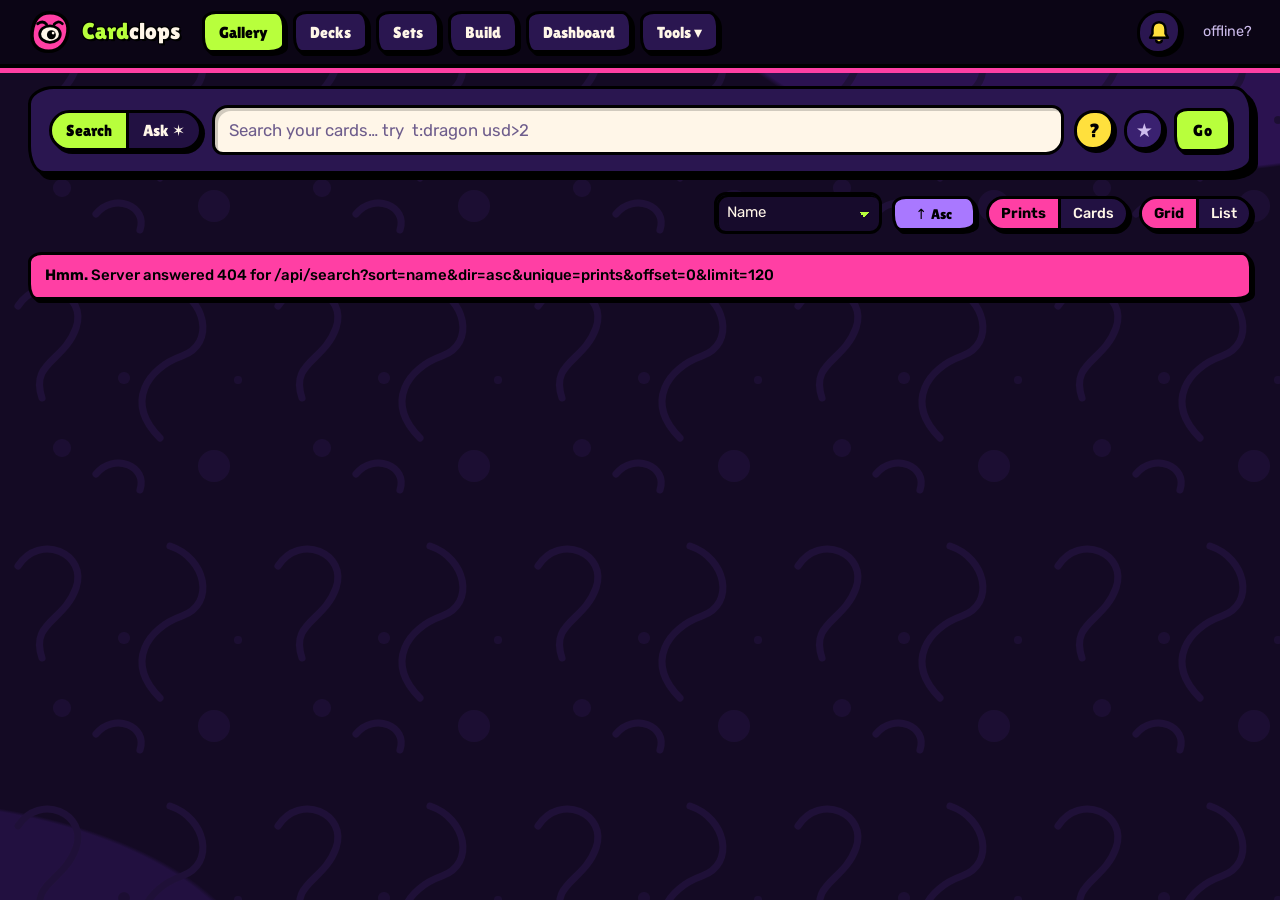
==== static/index.html @ 9d7db1ac "Public edition, step 6: the site runs only its own code - Pyodide is served with the site (scripts/f" ====
<!doctype html>
<html lang="en">
<head>
  <meta charset="utf-8">
  <meta name="viewport" content="width=device-width, initial-scale=1">
  <title>Cardclops</title>
  <meta name="color-scheme" content="dark">
  <meta name="theme-color" content="#140a24">
  <link rel="icon" href="data:image/svg+xml,%3Csvg xmlns='http://www.w3.org/2000/svg' viewBox='0 0 64 64'%3E%3Cpath d='M32 4C50 4 60 16 58 32S46 60 30 60 4 50 6 32 16 4 32 4Z' fill='%23ff3fa4' stroke='%23000' stroke-width='5'/%3E%3Cellipse cx='32' cy='32' rx='14' ry='12' fill='%23fff6e8' stroke='%23000' stroke-width='4'/%3E%3Ccircle cx='34' cy='33' r='6' fill='%23000'/%3E%3C/svg%3E">
  <link rel="stylesheet" href="fonts/fonts.css">
  <link rel="stylesheet" href="styles.css">
  <script>
    // Settings → Appearance before the first paint (js/settings.js keeps it up to date afterwards).
    try {
      var s = JSON.parse(localStorage.getItem('gallery.settings') || '{}'), root = document.documentElement;
      var theme = s.theme === 'auto' ? (matchMedia('(prefers-color-scheme: light)').matches ? 'light' : 'dark') : (s.theme || 'neon');
      root.dataset.theme = theme;
      if (s.textScale && s.textScale !== 100) root.style.fontSize = s.textScale + '%';
      if (s.motion === 'reduce') root.dataset.motion = 'reduce';
      if (s.foil === false) root.dataset.foil = 'off';
    } catch (e) { /* storage blocked: the default look */ }
  </script>
  <script type="module" src="app.js"></script>
</head>
<body data-tab="gallery">
  <a class="skip" href="#main">Skip to content</a>
  <header class="topbar">
    <a class="logo" href="#/gallery" aria-label="Cardclops home">
      <svg class="logo-mark" viewBox="0 0 64 64" aria-hidden="true">
        <path d="M32 4C50 4 60 16 58 32S46 60 30 60 4 50 6 32 16 4 32 4Z" fill="var(--pink)" stroke="#000" stroke-width="5"/>
        <path d="M14 20c6-4 10-3 13 1M50 20c-5-4-9-3-12 1" fill="none" stroke="#000" stroke-width="4" stroke-linecap="round"/>
        <ellipse cx="32" cy="35" rx="15" ry="12" fill="var(--paper)" stroke="#000" stroke-width="4"/>
        <circle class="pupil" cx="34" cy="36" r="6.5" fill="#000"/>
        <circle cx="36.5" cy="33.5" r="2" fill="var(--paper)"/>
      </svg>
      <span class="logo-text"><span class="l2"><span class="l2-card">Card</span>clops</span></span>
    </a>
    <nav class="tabs" aria-label="Views">
      <a href="#/gallery" data-tab="gallery">Gallery</a>
      <a href="#/decks" data-tab="decks">Decks</a>
      <a href="#/sets" data-tab="sets">Sets</a>
      <a href="#/build" data-tab="build">Build</a>
      <a href="#/dashboard" data-tab="dashboard">Dashboard</a>
      <div class="tools-menu">
        <button type="button" class="tools-btn" id="toolsBtn" aria-haspopup="true" aria-expanded="false" aria-controls="toolsList">Tools <span aria-hidden="true">▾</span></button>
        <div class="tools-list" id="toolsList" hidden>
          <a href="#/radar" data-tab="radar"><b>Reprint radar</b><span>Your cards in upcoming sets</span></a>
          <a href="#/deck" data-tab="deck"><b>Deck check</b><span>Paste a list, see what you own</span></a>
          <a href="#/extras" data-tab="extras"><b>Extras</b><span>Trade binder of spare copies</span></a>
          <a href="#/alerts" data-tab="alerts"><b>Price alerts</b><span>Alerts, watchlist and targets</span></a>
          <a href="#/binders" data-tab="binders"><b>Binders</b><span>Binders, boxes and lists your cards live in</span></a>
          <a href="#/rules" data-tab="rules"><b>Rules</b><span>The Comprehensive Rules, searchable</span></a>
          <hr class="tools-sep">
          <button type="button" id="toolAdd"><b>Add cards by hand</b><span>Record cards that aren’t in your export</span></button>
          <button type="button" id="toolUpdate"><b>Update my collection</b><span>Import a fresh CSV export</span></button>
          <button type="button" id="toolRefresh"><b>Refresh card data now</b><span>Download today’s cards and prices</span></button>
          <hr class="tools-sep">
          <a href="#/settings" data-tab="settings"><b>Settings</b><span>Theme, text size and data</span></a>
          <button type="button" id="toolQuit" hidden><b>Quit Cardclops</b><span>Stop the app on this device</span></button>
        </div>
      </div>
    </nav>
    <a class="bell" id="alertBell" href="#/alerts" aria-label="Price alerts" title="Price alerts">
      <svg viewBox="0 0 32 32" aria-hidden="true"><path d="M16 4c-5 0-8 4-8 9v5l-3 5h22l-3-5v-5c0-5-3-9-8-9Z" fill="var(--yellow)" stroke="#000" stroke-width="3" stroke-linejoin="round"/><path d="M12.5 25.5a3.5 3.5 0 0 0 7 0" fill="var(--yellow)" stroke="#000" stroke-width="3"/></svg>
      <span class="bell-count" hidden>0</span>
    </a>
    <div class="header-stats" id="headerStats" aria-live="polite"></div>
  </header>

  <div class="job-banner" id="jobBanner" role="status" aria-live="polite" hidden></div>
  <main id="main">
    <section id="view-gallery" class="view" aria-label="Gallery">
      <div id="searchbar" class="panel searchbar"></div>
      <div id="answerStrip" class="panel answer" hidden></div>
      <div id="toolbar" class="toolbar"></div>
      <div id="results" class="results"></div>
    </section>
    <section id="view-decks" class="view" aria-label="Decks" hidden></section>
    <section id="view-sets" class="view" aria-label="Sets" hidden></section>
    <section id="view-build" class="view" aria-label="What can I build?" hidden></section>
    <section id="view-dashboard" class="view" aria-label="Dashboard" hidden></section>
    <section id="view-radar" class="view" aria-label="Reprint radar" hidden></section>
    <section id="view-alerts" class="view" aria-label="Price alerts" hidden></section>
    <section id="view-deck" class="view" aria-label="Deck check" hidden></section>
    <section id="view-extras" class="view" aria-label="Extras" hidden></section>
    <section id="view-settings" class="view" aria-label="Settings" hidden></section>
    <section id="view-binders" class="view" aria-label="Binders" hidden></section>
    <section id="view-rules" class="view" aria-label="Rules" hidden></section>
  </main>

  <div id="modal" class="modal" hidden></div>
  <div id="toast" class="toast" role="status" aria-live="polite"></div>
  <noscript><p class="noscript">This gallery needs JavaScript.</p></noscript>
</body>
</html>
---- static/fonts/fonts.css ----
/* Lilita One and Rubik, from Google Fonts, served with the app (no requests to Google).
   Both are under the SIL Open Font License 1.1 (OFL-Rubik.txt, OFL-LilitaOne.txt). Latin and Latin Extended only. */

/* Lilita One 400 normal, latin-ext */
@font-face {
  font-family: 'Lilita One';
  font-style: normal;
  font-weight: 400;
  font-display: swap;
  src: url(LilitaOne-normal-latin-ext.woff2) format('woff2');
  unicode-range: U+0100-02BA, U+02BD-02C5, U+02C7-02CC, U+02CE-02D7, U+02DD-02FF, U+0304, U+0308, U+0329, U+1D00-1DBF, U+1E00-1E9F, U+1EF2-1EFF, U+2020, U+20A0-20AB, U+20AD-20C0, U+2113, U+2C60-2C7F, U+A720-A7FF;
}

/* Lilita One 400 normal, latin */
@font-face {
  font-family: 'Lilita One';
  font-style: normal;
  font-weight: 400;
  font-display: swap;
  src: url(LilitaOne-normal-latin.woff2) format('woff2');
  unicode-range: U+0000-00FF, U+0131, U+0152-0153, U+02BB-02BC, U+02C6, U+02DA, U+02DC, U+0304, U+0308, U+0329, U+2000-206F, U+20AC, U+2122, U+2191, U+2193, U+2212, U+2215, U+FEFF, U+FFFD;
}

/* Rubik 400 italic, latin-ext */
@font-face {
  font-family: 'Rubik';
  font-style: italic;
  font-weight: 400;
  font-display: swap;
  src: url(Rubik-italic-latin-ext.woff2) format('woff2');
  unicode-range: U+0100-02BA, U+02BD-02C5, U+02C7-02CC, U+02CE-02D7, U+02DD-02FF, U+0304, U+0308, U+0329, U+1D00-1DBF, U+1E00-1E9F, U+1EF2-1EFF, U+2020, U+20A0-20AB, U+20AD-20C0, U+2113, U+2C60-2C7F, U+A720-A7FF;
}

/* Rubik 400 italic, latin */
@font-face {
  font-family: 'Rubik';
  font-style: italic;
  font-weight: 400;
  font-display: swap;
  src: url(Rubik-italic-latin.woff2) format('woff2');
  unicode-range: U+0000-00FF, U+0131, U+0152-0153, U+02BB-02BC, U+02C6, U+02DA, U+02DC, U+0304, U+0308, U+0329, U+2000-206F, U+20AC, U+2122, U+2191, U+2193, U+2212, U+2215, U+FEFF, U+FFFD;
}

/* Rubik 400 normal, latin-ext */
@font-face {
  font-family: 'Rubik';
  font-style: normal;
  font-weight: 400;
  font-display: swap;
  src: url(Rubik-normal-latin-ext.woff2) format('woff2');
  unicode-range: U+0100-02BA, U+02BD-02C5, U+02C7-02CC, U+02CE-02D7, U+02DD-02FF, U+0304, U+0308, U+0329, U+1D00-1DBF, U+1E00-1E9F, U+1EF2-1EFF, U+2020, U+20A0-20AB, U+20AD-20C0, U+2113, U+2C60-2C7F, U+A720-A7FF;
}

/* Rubik 400 normal, latin */
@font-face {
  font-family: 'Rubik';
  font-style: normal;
  font-weight: 400;
  font-display: swap;
  src: url(Rubik-normal-latin.woff2) format('woff2');
  unicode-range: U+0000-00FF, U+0131, U+0152-0153, U+02BB-02BC, U+02C6, U+02DA, U+02DC, U+0304, U+0308, U+0329, U+2000-206F, U+20AC, U+2122, U+2191, U+2193, U+2212, U+2215, U+FEFF, U+FFFD;
}

/* Rubik 500 normal, latin-ext */
@font-face {
  font-family: 'Rubik';
  font-style: normal;
  font-weight: 500;
  font-display: swap;
  src: url(Rubik-normal-latin-ext.woff2) format('woff2');
  unicode-range: U+0100-02BA, U+02BD-02C5, U+02C7-02CC, U+02CE-02D7, U+02DD-02FF, U+0304, U+0308, U+0329, U+1D00-1DBF, U+1E00-1E9F, U+1EF2-1EFF, U+2020, U+20A0-20AB, U+20AD-20C0, U+2113, U+2C60-2C7F, U+A720-A7FF;
}

/* Rubik 500 normal, latin */
@font-face {
  font-family: 'Rubik';
  font-style: normal;
  font-weight: 500;
  font-display: swap;
  src: url(Rubik-normal-latin.woff2) format('woff2');
  unicode-range: U+0000-00FF, U+0131, U+0152-0153, U+02BB-02BC, U+02C6, U+02DA, U+02DC, U+0304, U+0308, U+0329, U+2000-206F, U+20AC, U+2122, U+2191, U+2193, U+2212, U+2215, U+FEFF, U+FFFD;
}

/* Rubik 700 normal, latin-ext */
@font-face {
  font-family: 'Rubik';
  font-style: normal;
  font-weight: 700;
  font-display: swap;
  src: url(Rubik-normal-latin-ext.woff2) format('woff2');
  unicode-range: U+0100-02BA, U+02BD-02C5, U+02C7-02CC, U+02CE-02D7, U+02DD-02FF, U+0304, U+0308, U+0329, U+1D00-1DBF, U+1E00-1E9F, U+1EF2-1EFF, U+2020, U+20A0-20AB, U+20AD-20C0, U+2113, U+2C60-2C7F, U+A720-A7FF;
}

/* Rubik 700 normal, latin */
@font-face {
  font-family: 'Rubik';
  font-style: normal;
  font-weight: 700;
  font-display: swap;
  src: url(Rubik-normal-latin.woff2) format('woff2');
  unicode-range: U+0000-00FF, U+0131, U+0152-0153, U+02BB-02BC, U+02C6, U+02DA, U+02DC, U+0304, U+0308, U+0329, U+2000-206F, U+20AC, U+2122, U+2191, U+2193, U+2212, U+2215, U+FEFF, U+FFFD;
}

/* Rubik 800 normal, latin-ext */
@font-face {
  font-family: 'Rubik';
  font-style: normal;
  font-weight: 800;
  font-display: swap;
  src: url(Rubik-normal-latin-ext.woff2) format('woff2');
  unicode-range: U+0100-02BA, U+02BD-02C5, U+02C7-02CC, U+02CE-02D7, U+02DD-02FF, U+0304, U+0308, U+0329, U+1D00-1DBF, U+1E00-1E9F, U+1EF2-1EFF, U+2020, U+20A0-20AB, U+20AD-20C0, U+2113, U+2C60-2C7F, U+A720-A7FF;
}

/* Rubik 800 normal, latin */
@font-face {
  font-family: 'Rubik';
  font-style: normal;
  font-weight: 800;
  font-display: swap;
  src: url(Rubik-normal-latin.woff2) format('woff2');
  unicode-range: U+0000-00FF, U+0131, U+0152-0153, U+02BB-02BC, U+02C6, U+02DA, U+02DC, U+0304, U+0308, U+0329, U+2000-206F, U+20AC, U+2122, U+2191, U+2193, U+2212, U+2215, U+FEFF, U+FFFD;
}
---- static/styles.css ----
/* Cardclops — flat neon, heavy ink. Inspired by Ultros: saturated psychedelic color,
   thick black outlines, hard offset shadows, bulbous shapes on deep violet. */

:root {
  /* ground */
  --bg: #140a24;
  --bg-deep: #0b0515;
  --bg-blob: #1d0f35;
  --panel: #2a1650;
  --panel-2: #221142;
  --panel-3: #3a2170;
  --well: #170b2c;
  --ink: #000;
  --cream: #fff6e8;
  --text: #fff6e8;
  --muted: #cdbcec;
  --faint: #8f7cb6;
  --paper: #fff6e8;             /* light fills with dark ink on them, in every theme */
  --paper-ink: #1a0d2e;
  --cream: var(--paper);

  /* tints and grounds */
  --pink-text: #ff7cc0;         /* pink as text on panels */
  --pink-soft: #ff9ed0;
  --flat: #4a3a6a;
  --tile-uncommon: #2a2360;
  --tile-rare: #3a2458;
  --tile-mythic: #45204f;
  --zebra: #26134a;
  --grid: #2d1a4f;
  --grid-2: #3d2766;
  --drop: #1e1040;
  --hatch: #120a1f;
  --tint-pink: #45153a;
  --tint-magenta: #4a1d45;
  --tint-green: #1f3d12;
  --legend-miss: #544a66;
  --glow-a: #2b1250;
  --glow-b: #221040;
  --bg-art: url("data:image/svg+xml,%3Csvg xmlns='http://www.w3.org/2000/svg' width='260' height='260' viewBox='0 0 260 260'%3E%3Cg fill='none' stroke='%231f1038' stroke-width='7' stroke-linecap='round'%3E%3Cpath d='M18 46c22-34 70-12 58 22s-46 34-34 70'/%3E%3Cpath d='M170 26c36 12 46 58 12 70s-58 46-22 82'/%3E%3Cpath d='M96 214c18-22 52-8 44 16'/%3E%3C/g%3E%3Cg fill='%231c0e33'%3E%3Ccircle cx='214' cy='206' r='16'/%3E%3Ccircle cx='62' cy='188' r='9'/%3E%3Ccircle cx='124' cy='118' r='6'/%3E%3Ccircle cx='238' cy='120' r='4'/%3E%3C/g%3E%3C/svg%3E");

  /* neon */
  --pink: #ff3fa4;
  --lime: #b8ff3c;
  --cyan: #2ee6ff;
  --violet: #a978ff;
  --orange: #ff8c2a;
  --yellow: #ffe03d;
  --mint: #4dffc3;
  --peach: #ffae8a;

  --up: var(--lime);
  --down: var(--pink);

  /* mana (neon equivalents) */
  --mana-W: #fff1a6;
  --mana-U: #45cfff;
  --mana-B: #b98cff;
  --mana-R: #ff6a3d;
  --mana-G: #7dff54;
  --mana-C: #cfc4de;
  --mana-M: #ffc42e;
  --mana-N: #d9cfe8;

  /* rarity */
  --r-common: #e9e1f7;
  --r-uncommon: #8ee8ff;
  --r-rare: #ffd43b;
  --r-mythic: #ff7d1f;
  --r-special: #ff6fd6;

  /* ink */
  --line: 3px solid var(--ink);
  --line-thick: 4px solid var(--ink);
  --shadow: 6px 6px 0 var(--ink);
  --shadow-sm: 3px 3px 0 var(--ink);
  --blob: 26px 18px 28px 16px / 18px 26px 16px 28px;
  --blob-sm: 14px 10px 16px 9px / 10px 15px 9px 16px;
  --pill: 999px;

  --font-display: 'Lilita One', 'Arial Rounded MT Bold', 'Trebuchet MS', system-ui, sans-serif;
  --font-body: 'Rubik', 'Segoe UI', system-ui, -apple-system, sans-serif;
  --gutter: clamp(12px, 3vw, 28px);
}

/* ---- themes (Settings → Appearance; neon above is the default) ----
   Dark: the same heavy ink on charcoal, with softer accents.
   Light: warm paper. Accents are deeper here because they are both fills behind black text and
   text on white panels; each keeps at least 3:1 against white and 4.5:1 against black. */
:root[data-theme="dark"] {
  --bg: #131317; --bg-deep: #0b0b0e; --bg-blob: #1a1a20;
  --panel: #23232b; --panel-2: #1c1c23; --panel-3: #30303b; --well: #16161b;
  --text: #ececf1; --muted: #b3b3c3; --faint: #77778c;
  --pink: #f06aa6; --lime: #b7e06e; --cyan: #72d0e6; --violet: #ab96ec;
  --orange: #f39c5e; --yellow: #f2d567; --mint: #81dcbd; --peach: #f2b596;
  --pink-text: #f58fbf; --pink-soft: #f7a9cc; --flat: #3b3b47;
  --tile-uncommon: #242838; --tile-rare: #2d2831; --tile-mythic: #33262f;
  --zebra: #1f1f26; --grid: #2b2b34; --grid-2: #383844; --drop: #202028; --hatch: #0e0e12;
  --tint-pink: #3b1f2d; --tint-magenta: #3a2137; --tint-green: #202e1b; --legend-miss: #4a4a58;
  --glow-a: #1b1b22; --glow-b: #18181e;
  --bg-art: url("data:image/svg+xml,%3Csvg xmlns='http://www.w3.org/2000/svg' width='260' height='260' viewBox='0 0 260 260'%3E%3Cg fill='none' stroke='%231b1b21' stroke-width='7' stroke-linecap='round'%3E%3Cpath d='M18 46c22-34 70-12 58 22s-46 34-34 70'/%3E%3Cpath d='M170 26c36 12 46 58 12 70s-58 46-22 82'/%3E%3Cpath d='M96 214c18-22 52-8 44 16'/%3E%3C/g%3E%3Cg fill='%2319191f'%3E%3Ccircle cx='214' cy='206' r='16'/%3E%3Ccircle cx='62' cy='188' r='9'/%3E%3Ccircle cx='124' cy='118' r='6'/%3E%3Ccircle cx='238' cy='120' r='4'/%3E%3C/g%3E%3C/svg%3E");
}
:root[data-theme="light"] {
  --bg: #f6f0e4; --bg-deep: #ebe2d1; --bg-blob: #efe5f5;
  --panel: #fffcf6; --panel-2: #f5eff9; --panel-3: #e8dcf4; --well: #fbf7ef;
  --text: #1a0d2e; --muted: #56496e; --faint: #857a9c;
  --pink: #e0237f; --lime: #5b9e00; --cyan: #0a8aab; --violet: #7a4cd9;
  --orange: #d96208; --yellow: #ad7d00; --mint: #0e9a72; --peach: #d9714a;
  --mana-W: #f3e27a; --mana-C: #c9bfd9; --mana-N: #d3c9e3;
  --r-common: #cdc2e2; --r-uncommon: #57c7e8; --r-rare: #e0b21a; --r-mythic: #ef6a0c;
  --pink-text: #c2166d; --pink-soft: #b0135f; --flat: #ddd3ea;
  --tile-uncommon: #eaf1fd; --tile-rare: #f8efdb; --tile-mythic: #fbe6da;
  --zebra: #f5effa; --grid: #e4dbef; --grid-2: #d3c6e6; --drop: #efe6fb; --hatch: #d9cfe6;
  --tint-pink: #fbdaea; --tint-magenta: #f5d7ee; --tint-green: #ddf2c9; --legend-miss: #d0c7de;
  --glow-a: #f0e2f7; --glow-b: #f3e6d8;
  --bg-art: url("data:image/svg+xml,%3Csvg xmlns='http://www.w3.org/2000/svg' width='260' height='260' viewBox='0 0 260 260'%3E%3Cg fill='none' stroke='%23ece2f3' stroke-width='7' stroke-linecap='round'%3E%3Cpath d='M18 46c22-34 70-12 58 22s-46 34-34 70'/%3E%3Cpath d='M170 26c36 12 46 58 12 70s-58 46-22 82'/%3E%3Cpath d='M96 214c18-22 52-8 44 16'/%3E%3C/g%3E%3Cg fill='%23e9dff1'%3E%3Ccircle cx='214' cy='206' r='16'/%3E%3Ccircle cx='62' cy='188' r='9'/%3E%3Ccircle cx='124' cy='118' r='6'/%3E%3Ccircle cx='238' cy='120' r='4'/%3E%3C/g%3E%3C/svg%3E");
}
:root[data-theme="light"] .dh-name h1 { text-shadow: 3px 3px 0 var(--lime); }

/* ---- More themes (Settings → Appearance → More themes) ----
   Lollipop: a candy shop on bubblegum paper (light).
   Astronaut: a spacesuit in deep space.
   Necronomicon: a book bound in something it shouldn't be: bone, blood and a sickly glow. */
:root[data-theme="lollipop"] {
  --bg: #ffd9ec; --bg-deep: #ffc4e0; --bg-blob: #ffe6f2;
  --panel: #fff7fb; --panel-2: #ffeaf4; --panel-3: #ffd3e8; --well: #fffafd;
  --text: #44092f; --muted: #7f3f68; --faint: #b07a9c;
  --pink: #ec1a78; --lime: #459600; --cyan: #0b8fd0; --violet: #a05cec;
  --orange: #f0650c; --yellow: #b98600; --mint: #00a383; --peach: #ec6f58;
  --pink-text: #c4115f; --pink-soft: #a80f52; --flat: #f7cfe2;
  --tile-uncommon: #e6f3ff; --tile-rare: #fff3d6; --tile-mythic: #ffe4d6;
  --zebra: #fff0f7; --grid: #ffd1e6; --grid-2: #f5b6d4; --drop: #ffe1ef; --hatch: #f7c6de;
  --tint-pink: #ffd0e5; --tint-magenta: #f8d2f0; --tint-green: #dcf5c4; --legend-miss: #ecc9da;
  --glow-a: #fff1a8; --glow-b: #c9f3ff;
  --bg-art: url("data:image/svg+xml,%3Csvg xmlns='http://www.w3.org/2000/svg' width='260' height='260' viewBox='0 0 260 260'%3E%3Cg fill='none' stroke='%23ffc8e1' stroke-width='7' stroke-linecap='round'%3E%3Cpath d='M60 60m-26 0a26 26 0 1 0 52 0a18 18 0 1 0 -36 0a10 10 0 1 0 20 0'/%3E%3Cpath d='M190 170m-22 0a22 22 0 1 0 44 0a14 14 0 1 0 -28 0a7 7 0 1 0 14 0'/%3E%3C/g%3E%3Cg stroke='%23ffc0dd' stroke-width='6' stroke-linecap='round'%3E%3Cpath d='M150 40l14 8M40 190l6 14M220 90l-4 14M110 230l14-4'/%3E%3C/g%3E%3C/svg%3E");
  --mana-W: #f3e27a; --mana-C: #d9c4d3; --mana-N: #e2cfdb;
  --r-common: #e2c3d6; --r-uncommon: #57c7e8; --r-rare: #e0b21a; --r-mythic: #ef6a0c;
}
:root[data-theme="astronaut"] {
  --bg: #070b17; --bg-deep: #04060e; --bg-blob: #0c1326;
  --panel: #121b33; --panel-2: #0e1529; --panel-3: #1c2847; --well: #0a1022;
  --text: #eef3ff; --muted: #aab7d6; --faint: #6c7a9e;
  --pink: #ff5f6d; --lime: #6fe28f; --cyan: #4fd3ff; --violet: #9d8cff;
  --orange: #ff6b2c; --yellow: #f4c542; --mint: #5fe6d2; --peach: #ffab8a;
  --pink-text: #ff8a95; --pink-soft: #ffb0b8; --flat: #26325a;
  --tile-uncommon: #132444; --tile-rare: #221f33; --tile-mythic: #2a1a26;
  --zebra: #101830; --grid: #1b2645; --grid-2: #28365e; --drop: #152040; --hatch: #060a15;
  --tint-pink: #3a1622; --tint-magenta: #2c1a3e; --tint-green: #123024; --legend-miss: #39456a;
  --glow-a: #101a38; --glow-b: #140f2e;
  --bg-art: url("data:image/svg+xml,%3Csvg xmlns='http://www.w3.org/2000/svg' width='260' height='260' viewBox='0 0 260 260'%3E%3Cg fill='%2322305a'%3E%3Ccircle cx='20' cy='30' r='1.6'/%3E%3Ccircle cx='70' cy='140' r='1.2'/%3E%3Ccircle cx='130' cy='60' r='2'/%3E%3Ccircle cx='210' cy='20' r='1.3'/%3E%3Ccircle cx='240' cy='150' r='1.8'/%3E%3Ccircle cx='160' cy='230' r='1.4'/%3E%3Ccircle cx='40' cy='220' r='2.2'/%3E%3Ccircle cx='100' cy='200' r='1'/%3E%3Ccircle cx='190' cy='110' r='1.1'/%3E%3C/g%3E%3Cg fill='none' stroke='%231a2446' stroke-width='5'%3E%3Ccircle cx='205' cy='205' r='18'/%3E%3Cellipse cx='205' cy='205' rx='34' ry='9'/%3E%3C/g%3E%3C/svg%3E");
}
:root[data-theme="necronomicon"] {
  --bg: #110807; --bg-deep: #0a0404; --bg-blob: #1a0d0b;
  --panel: #23140f; --panel-2: #1c100c; --panel-3: #342019; --well: #140a08;
  --text: #eadcbf; --muted: #b9a582; --faint: #7d6a50;
  --pink: #e0314a; --lime: #9ad14a; --cyan: #56c2a8; --violet: #a274e0;
  --orange: #e58a2c; --yellow: #d8b25c; --mint: #7fcf9e; --peach: #d99a7a;
  --pink-text: #f06a7b; --pink-soft: #f59aa6; --flat: #3d2a22;
  --tile-uncommon: #1e1c1a; --tile-rare: #2a1d12; --tile-mythic: #2e1414;
  --zebra: #1d110d; --grid: #2e1c16; --grid-2: #44291f; --drop: #261611; --hatch: #0a0504;
  --tint-pink: #3d1216; --tint-magenta: #33142a; --tint-green: #1d2a12; --legend-miss: #4a3a30;
  --glow-a: #2a0b0b; --glow-b: #16100a;
  --bg-art: url("data:image/svg+xml,%3Csvg xmlns='http://www.w3.org/2000/svg' width='260' height='260' viewBox='0 0 260 260'%3E%3Cg fill='none' stroke='%23241410' stroke-width='5' stroke-linecap='round'%3E%3Ccircle cx='70' cy='70' r='42'/%3E%3Ccircle cx='70' cy='70' r='32'/%3E%3Cpath d='M70 40L98 86H42Z'/%3E%3Cpath d='M160 190q30-26 60 0q-30 26-60 0Z'/%3E%3Ccircle cx='190' cy='190' r='7'/%3E%3Cpath d='M190 40v36M178 52h24M40 190l18 30M58 190l-18 30'/%3E%3C/g%3E%3C/svg%3E");
}
:root[data-theme="lollipop"] .dh-name h1 { text-shadow: 3px 3px 0 var(--pink); color: var(--paper); }
:root[data-theme="necronomicon"] .dh-name h1 { text-shadow: 3px 3px 0 #5a0d16; }

/* Stovepipe: a cast-iron wood stove and its pipe. Gamma: gamma radiation, lab-accident style. */
:root[data-theme="stovepipe"] {
  --bg: #12100e; --bg-deep: #0a0908; --bg-blob: #1a1714;
  --panel: #221e1a; --panel-2: #1b1815; --panel-3: #322c26; --well: #15120f;
  --text: #f1e6d2; --muted: #bfae93; --faint: #81735f;
  --pink: #e8523a; --lime: #7cc9a6; --cyan: #7fb3c9; --violet: #b39ad6;
  --orange: #f08a2b; --yellow: #d9aa4a; --mint: #a3c98a; --peach: #e0a07a;
  --pink-text: #f07d68; --pink-soft: #f5a595; --flat: #3a332c;
  --tile-uncommon: #1f2427; --tile-rare: #2a2419; --tile-mythic: #2e1d16;
  --zebra: #1e1a17; --grid: #2e2823; --grid-2: #433a31; --drop: #26211c; --hatch: #0c0a09;
  --tint-pink: #3a1a14; --tint-magenta: #33202a; --tint-green: #1e2a1c; --legend-miss: #4a4238;
  --glow-a: #2a1a0e; --glow-b: #16181b;
  --bg-art: url("data:image/svg+xml,%3Csvg xmlns='http://www.w3.org/2000/svg' width='260' height='260' viewBox='0 0 260 260'%3E%3Cg fill='none' stroke='%23201c18' stroke-width='6' stroke-linejoin='round' stroke-linecap='round'%3E%3Cpath d='M40 250V120q0-24 24-24h60'/%3E%3Cpath d='M58 250V120q0-6 6-6h60'/%3E%3Cpath d='M34 170h30M34 200h30'/%3E%3Ccircle cx='49' cy='150' r='6'/%3E%3Cpath d='M170 90q-16-14 0-28t0-28'/%3E%3Cpath d='M196 110q-14-12 0-24t0-26'/%3E%3Cpath d='M210 230q-12-10 0-20t0-20'/%3E%3C/g%3E%3C/svg%3E");
}
:root[data-theme="gamma"] {
  --bg: #07110b; --bg-deep: #040a06; --bg-blob: #0c1a11;
  --panel: #0f1f15; --panel-2: #0b1810; --panel-3: #18301f; --well: #08140c;
  --text: #e6ffe9; --muted: #a3cdb0; --faint: #5f8a6d;
  --pink: #ff5f7a; --lime: #7dff3a; --cyan: #3fe3ff; --violet: #b077ff;
  --orange: #ffa12e; --yellow: #ffe23d; --mint: #5affb5; --peach: #ffb08a;
  --pink-text: #ff8ea0; --pink-soft: #ffb3c0; --flat: #1f3a28;
  --tile-uncommon: #0e2226; --tile-rare: #1f2412; --tile-mythic: #271820;
  --zebra: #0d1b12; --grid: #173021; --grid-2: #23462f; --drop: #11261a; --hatch: #050c07;
  --tint-pink: #33141d; --tint-magenta: #271733; --tint-green: #123a16; --legend-miss: #2e4a37;
  --glow-a: #0f2e14; --glow-b: #1a1030;
  --bg-art: url("data:image/svg+xml,%3Csvg xmlns='http://www.w3.org/2000/svg' width='260' height='260' viewBox='0 0 260 260'%3E%3Cg fill='%23122a19'%3E%3Cpath d='M75.0%2061.3L87.0%2040.6A34%2034%200%200%201%20104.0%2070.0L80.0%2070.0A10%2010%200%200%200%2075.0%2061.3ZM75.0%2078.7L87.0%2099.4A34%2034%200%200%201%2053.0%2099.4L65.0%2078.7A10%2010%200%200%200%2075.0%2078.7ZM60.0%2070.0L36.0%2070.0A34%2034%200%200%201%2053.0%2040.6L65.0%2061.3A10%2010%200%200%200%2060.0%2070.0Z'/%3E%3Ccircle cx='70' cy='70' r='6'/%3E%3C/g%3E%3Cg fill='none' stroke='%23112619' stroke-width='5'%3E%3Cellipse cx='190' cy='190' rx='38' ry='13'/%3E%3Cellipse cx='190' cy='190' rx='38' ry='13' transform='rotate(60 190 190)'/%3E%3Cellipse cx='190' cy='190' rx='38' ry='13' transform='rotate(120 190 190)'/%3E%3C/g%3E%3Ccircle cx='190' cy='190' r='6' fill='%23122a19'/%3E%3C/svg%3E");
}
:root[data-theme="stovepipe"] .dh-name h1 { text-shadow: 3px 3px 0 #6b2a12; }
:root[data-theme="gamma"] .dh-name h1 { text-shadow: 0 0 12px rgba(125, 255, 58, .55), 3px 3px 0 #000; }

/* Galactus, Unicorn, Lemonhead, Olympic, SPQR, Sasquatch (see js/settings.js for what each is). */
:root[data-theme="galactus"] {
  --bg: #0a0720; --bg-deep: #05040f; --bg-blob: #120d30;
  --panel: #1a1340; --panel-2: #140f33; --panel-3: #2a1f5c; --well: #0f0b27;
  --text: #f3efff; --muted: #b9aee0; --faint: #7466a6;
  --pink: #ff4fb8; --lime: #5ef2c2; --cyan: #4cb8ff; --violet: #a77bff;
  --orange: #ff8f45; --yellow: #ffd23f; --mint: #7ff0e0; --peach: #ffb08f;
  --pink-text: #ff86cc; --pink-soft: #ffb0dd; --flat: #2e2560;
  --tile-uncommon: #16204a; --tile-rare: #2a2040; --tile-mythic: #321a44;
  --zebra: #171138; --grid: #2a2152; --grid-2: #3a2e70; --drop: #1e1648; --hatch: #07051a;
  --tint-pink: #3a1440; --tint-magenta: #301a4a; --tint-green: #12303a; --legend-miss: #3c3464;
  --glow-a: #2a1060; --glow-b: #0c1a44;
  --bg-art: url("data:image/svg+xml,%3Csvg xmlns='http://www.w3.org/2000/svg' width='260' height='260' viewBox='0 0 260 260'%3E%3Cg fill='%232a2058'%3E%3Cpath d='M60 40a34 34 0 1 0 22 60a16 16 0 1 1 8-40a34 34 0 0 0-30-20Z'/%3E%3Ccircle cx='200' cy='60' r='3'/%3E%3Ccircle cx='230' cy='200' r='2'/%3E%3Ccircle cx='140' cy='170' r='2.5'/%3E%3Ccircle cx='30' cy='210' r='2'/%3E%3Ccircle cx='180' cy='120' r='12'/%3E%3C/g%3E%3Cpath d='M200 200l4-12 4 12 12 4-12 4-4 12-4-12-12-4Z' fill='%232e2360'/%3E%3C/svg%3E");
}
:root[data-theme="unicorn"] {
  --bg: #f4ecff; --bg-deep: #ead9ff; --bg-blob: #fbe8f6;
  --panel: #fffcff; --panel-2: #f8f0ff; --panel-3: #ecdcff; --well: #fffaff;
  --text: #2e1446; --muted: #6b4f8c; --faint: #9b86b6;
  --pink: #e2449c; --lime: #469c38; --cyan: #1c8fc4; --violet: #9d62e6;
  --orange: #e5702e; --yellow: #b08400; --mint: #16a086; --peach: #e57a66;
  --pink-text: #c01f78; --pink-soft: #a8186a; --flat: #e6d8f5;
  --tile-uncommon: #e8f2ff; --tile-rare: #fff4dc; --tile-mythic: #ffe6f0;
  --zebra: #faf3ff; --grid: #eadcff; --grid-2: #d8c4f5; --drop: #f1e4ff; --hatch: #e0cff5;
  --tint-pink: #ffd6ec; --tint-magenta: #f1d8fb; --tint-green: #ddf4d6; --legend-miss: #d9cce8;
  --glow-a: #ffe0f2; --glow-b: #d9f3ff;
  --bg-art: url("data:image/svg+xml,%3Csvg xmlns='http://www.w3.org/2000/svg' width='260' height='260' viewBox='0 0 260 260'%3E%3Cg fill='none' stroke-width='6' stroke-linecap='round'%3E%3Cpath d='M30 110a40 40 0 0 1 80 0' stroke='%23f8cfe6'/%3E%3Cpath d='M42 110a28 28 0 0 1 56 0' stroke='%23d9e8ff'/%3E%3Cpath d='M54 110a16 16 0 0 1 32 0' stroke='%23e2f5d6'/%3E%3C/g%3E%3Cg fill='%23ecd6ff'%3E%3Cpath d='M190 40l5-14 5 14 14 5-14 5-5 14-5-14-14-5Z'/%3E%3Cpath d='M150 200l3-9 3 9 9 3-9 3-3 9-3-9-9-3Z'/%3E%3Cpath d='M220 170l2-7 2 7 7 2-7 2-2 7-2-7-7-2Z'/%3E%3C/g%3E%3C/svg%3E");
  --mana-W: #f3e27a; --mana-C: #c9bfd9; --mana-N: #d3c9e3;
  --r-common: #cdc2e2; --r-uncommon: #57c7e8; --r-rare: #e0b21a; --r-mythic: #ef6a0c;
}
:root[data-theme="lemonhead"] {
  --bg: #fff5b3; --bg-deep: #ffe766; --bg-blob: #fffbd6;
  --panel: #fffdeb; --panel-2: #fff8cc; --panel-3: #ffef99; --well: #fffef5;
  --text: #3a2600; --muted: #6e5418; --faint: #a08a4e;
  --pink: #e0312c; --lime: #4f9a00; --cyan: #1780c2; --violet: #8f55dc;
  --orange: #e0650c; --yellow: #a88000; --mint: #0e9a72; --peach: #e0745a;
  --pink-text: #b81e1a; --pink-soft: #a01814; --flat: #f5e6a0;
  --tile-uncommon: #eef6ff; --tile-rare: #fff0c2; --tile-mythic: #ffe2cc;
  --zebra: #fffae0; --grid: #f5e7a6; --grid-2: #e8d47a; --drop: #fff3b8; --hatch: #f0df8f;
  --tint-pink: #ffd9d0; --tint-magenta: #f5dcef; --tint-green: #e2f5c8; --legend-miss: #e6d9a6;
  --glow-a: #fffbe0; --glow-b: #dff5c8;
  --bg-art: url("data:image/svg+xml,%3Csvg xmlns='http://www.w3.org/2000/svg' width='260' height='260' viewBox='0 0 260 260'%3E%3Cg fill='%23fff0a0' stroke='%23f5dc6a' stroke-width='4'%3E%3Cpath d='M30 70q10-26 40-26t40 26q-10 26-40 26t-40-26Z'/%3E%3Cpath d='M150 190q8-20 32-20t32 20q-8 20-32 20t-32-20Z'/%3E%3C/g%3E%3Cg fill='%23fff9d0'%3E%3Ccircle cx='190' cy='60' r='4'/%3E%3Ccircle cx='60' cy='200' r='3'/%3E%3Ccircle cx='120' cy='130' r='3'/%3E%3C/g%3E%3C/svg%3E");
  --mana-W: #f3e27a; --mana-C: #c9bfd9; --mana-N: #d3c9e3;
  --r-common: #cdc2e2; --r-uncommon: #57c7e8; --r-rare: #e0b21a; --r-mythic: #ef6a0c;
}
:root[data-theme="olympic"] {
  --bg: #f2f5fa; --bg-deep: #e1e8f3; --bg-blob: #f8fafd;
  --panel: #ffffff; --panel-2: #f4f7fc; --panel-3: #e3ebf7; --well: #fbfcfe;
  --text: #0b1b33; --muted: #44536e; --faint: #7f8aa0;
  --pink: #e8173a; --lime: #009f3d; --cyan: #0085c7; --violet: #8a62e6;
  --orange: #e0660c; --yellow: #a88400; --mint: #00968a; --peach: #e07a5a;
  --pink-text: #c40e2c; --pink-soft: #a80c26; --flat: #dfe6f2;
  --tile-uncommon: #e8f3fc; --tile-rare: #fdf6dc; --tile-mythic: #fde8e6;
  --zebra: #f6f9fd; --grid: #e2e9f4; --grid-2: #c9d5e8; --drop: #eaf0f9; --hatch: #d6dfed;
  --tint-pink: #fcdde2; --tint-magenta: #ece0f6; --tint-green: #d8f2e0; --legend-miss: #d3dbe8;
  --glow-a: #e8f3fc; --glow-b: #fdf6dc;
  --bg-art: url("data:image/svg+xml,%3Csvg xmlns='http://www.w3.org/2000/svg' width='260' height='260' viewBox='0 0 260 260'%3E%3Cg fill='none' stroke-width='5'%3E%3Ccircle cx='70' cy='90' r='22' stroke='%23dbe9f6'/%3E%3Ccircle cx='120' cy='90' r='22' stroke='%23e2e5ea'/%3E%3Ccircle cx='170' cy='90' r='22' stroke='%23f6dde0'/%3E%3Ccircle cx='95' cy='112' r='22' stroke='%23f6efd6'/%3E%3Ccircle cx='145' cy='112' r='22' stroke='%23d8efe0'/%3E%3C/g%3E%3C/svg%3E");
  --mana-W: #f3e27a; --mana-C: #c9bfd9; --mana-N: #d3c9e3;
  --r-common: #cdc2e2; --r-uncommon: #57c7e8; --r-rare: #e0b21a; --r-mythic: #ef6a0c;
}
:root[data-theme="spqr"] {
  --bg: #f1ebe0; --bg-deep: #e4d9c6; --bg-blob: #f7f2e9;
  --panel: #fcf9f3; --panel-2: #f5efe4; --panel-3: #e9dfcd; --well: #fdfbf7;
  --text: #2a1020; --muted: #5e4652; --faint: #8f7c82;
  --pink: #e03a50; --lime: #5f8f2a; --cyan: #2f86b3; --violet: #a855c0;
  --orange: #d2692e; --yellow: #a88418; --mint: #2f9a7a; --peach: #d98a6a;
  --pink-text: #b41e36; --pink-soft: #9c1a2e; --flat: #e6dccb;
  --tile-uncommon: #e9f1f5; --tile-rare: #f7eed5; --tile-mythic: #f5e2dc;
  --zebra: #f8f3ea; --grid: #e6dccb; --grid-2: #d6c7ad; --drop: #efe6d6; --hatch: #dccfb8;
  --tint-pink: #f6d9dc; --tint-magenta: #eedbf2; --tint-green: #e2edd2; --legend-miss: #dcd1c2;
  --glow-a: #f4e6f2; --glow-b: #f7eed5;
  --bg-art: url("data:image/svg+xml,%3Csvg xmlns='http://www.w3.org/2000/svg' width='260' height='260' viewBox='0 0 260 260'%3E%3Cg fill='none' stroke='%23e2d6c0' stroke-width='5' stroke-linecap='round'%3E%3Cpath d='M40 60h50M44 66h42M48 72v110M58 72v110M68 72v110M78 72v110M44 182h42M40 188h50'/%3E%3Cpath d='M160 210q40-40 70-110'/%3E%3C/g%3E%3Cg fill='%23e2d6c0'%3E%3Cellipse cx='176' cy='184' rx='10' ry='5' transform='rotate(-40 176 184)'/%3E%3Cellipse cx='196' cy='156' rx='10' ry='5' transform='rotate(-50 196 156)'/%3E%3Cellipse cx='212' cy='128' rx='10' ry='5' transform='rotate(-60 212 128)'/%3E%3Cellipse cx='186' cy='200' rx='10' ry='5' transform='rotate(20 186 200)'/%3E%3Cellipse cx='206' cy='172' rx='10' ry='5' transform='rotate(10 206 172)'/%3E%3C/g%3E%3C/svg%3E");
  --mana-W: #f3e27a; --mana-C: #c9bfd9; --mana-N: #d3c9e3;
  --r-common: #cdc2e2; --r-uncommon: #57c7e8; --r-rare: #e0b21a; --r-mythic: #ef6a0c;
}
:root[data-theme="sasquatch"] {
  --bg: #0d130e; --bg-deep: #070b08; --bg-blob: #131b14;
  --panel: #1b241a; --panel-2: #161e15; --panel-3: #283526; --well: #101710;
  --text: #eee6d4; --muted: #b4ab93; --faint: #76705e;
  --pink: #e0533f; --lime: #8cc063; --cyan: #7fb0c4; --violet: #a894d0;
  --orange: #c9793c; --yellow: #e0bd52; --mint: #6fbf8a; --peach: #d9a07a;
  --pink-text: #ec7f6d; --pink-soft: #f2a596; --flat: #2f3a2c;
  --tile-uncommon: #1a2426; --tile-rare: #26261a; --tile-mythic: #2b1f18;
  --zebra: #18201a; --grid: #263222; --grid-2: #374832; --drop: #1f2a1d; --hatch: #080c08;
  --tint-pink: #3a1c16; --tint-magenta: #2e1f2e; --tint-green: #1f3219; --legend-miss: #3e4638;
  --glow-a: #1c2a18; --glow-b: #2a1d12;
  --bg-art: url("data:image/svg+xml,%3Csvg xmlns='http://www.w3.org/2000/svg' width='260' height='260' viewBox='0 0 260 260'%3E%3Cg fill='%23172017'%3E%3Cpath d='M60 20l30 50h-16l24 40h-18l26 44H30l26-44H38l24-40H46Z'/%3E%3Cellipse cx='190' cy='190' rx='16' ry='30'/%3E%3Ccircle cx='176' cy='152' r='6'/%3E%3Ccircle cx='188' cy='148' r='6'/%3E%3Ccircle cx='200' cy='150' r='5'/%3E%3Ccircle cx='209' cy='156' r='4.5'/%3E%3Ccircle cx='215' cy='164' r='4'/%3E%3C/g%3E%3C/svg%3E");
}
:root[data-theme="unicorn"] .dh-name h1 { text-shadow: 3px 3px 0 var(--pink); }
:root[data-theme="lemonhead"] .dh-name h1 { text-shadow: 3px 3px 0 var(--pink); }
:root[data-theme="olympic"] .dh-name h1 { text-shadow: 3px 3px 0 var(--cyan); }
:root[data-theme="spqr"] .dh-name h1 { text-shadow: 3px 3px 0 var(--yellow); }
:root[data-theme="galactus"] .dh-name h1 { text-shadow: 0 0 14px rgba(167, 123, 255, .6), 3px 3px 0 #000; }
:root[data-theme="sasquatch"] .dh-name h1 { text-shadow: 3px 3px 0 #3a2410; }

/* Settings → Appearance: reduce motion (as the system setting does), no foil shimmer. */
:root[data-motion="reduce"] *, :root[data-motion="reduce"] *::before, :root[data-motion="reduce"] *::after {
  animation-duration: .01ms !important; animation-iteration-count: 1 !important; transition-duration: .01ms !important;
}
:root[data-motion="reduce"] .foil-sheen { background-position: 50% 50%; }
:root[data-foil="off"] .foil-sheen { display: none; }

*, *::before, *::after { box-sizing: border-box; }
html { -webkit-text-size-adjust: 100%; }
body {
  margin: 0;
  min-height: 100vh;
  overflow-x: hidden;
  color: var(--text);
  font: 400 .9375rem/1.45 var(--font-body);
  background-color: var(--bg);
  background-image:
    var(--bg-art),
    radial-gradient(ellipse 60% 40% at 90% -5%, var(--glow-a) 0 60%, transparent 61%),
    radial-gradient(ellipse 50% 35% at -10% 110%, var(--glow-b) 0 60%, transparent 61%);
  background-attachment: fixed;
}
body.modal-open { overflow: hidden; }
img { max-width: 100%; }
button, input, select, textarea { font: inherit; color: inherit; }
a { color: var(--cyan); }
a:hover { color: var(--lime); }
:focus-visible { outline: 3px solid var(--yellow); outline-offset: 2px; }
h1, h2, h3, h4 { font-family: var(--font-display); font-weight: 400; letter-spacing: .01em; margin: 0; line-height: 1.1; }
h2 { font-size: 1.45rem; }
h3 { font-size: 1.15rem; }
h4 { font-size: 1rem; margin-bottom: 8px; }
code { font-family: ui-monospace, 'Cascadia Mono', Consolas, monospace; font-size: .92em; }
.muted { color: var(--muted); }
.small { font-size: .85rem; }
.sr-only { position: absolute; width: 1px; height: 1px; overflow: hidden; clip: rect(0 0 0 0); white-space: nowrap; }
[hidden] { display: none !important; }
.skip { position: absolute; left: -999px; top: 8px; z-index: 100; background: var(--yellow); color: #000; padding: 8px 12px; border: var(--line); border-radius: 12px; }
.skip:focus { left: 8px; }
.noscript { padding: 2rem; }

/* ---------- header ---------- */
.topbar {
  position: sticky; top: 0; z-index: 30;
  display: flex; align-items: center; gap: 14px 22px; flex-wrap: wrap;
  padding: 10px var(--gutter);
  background: var(--bg-deep);
  border-bottom: var(--line-thick);
  box-shadow: 0 5px 0 var(--pink);
}
.logo { display: flex; align-items: center; gap: 10px; text-decoration: none; color: var(--text); }
.logo:hover { color: var(--text); }
.logo-mark { width: 44px; height: 44px; flex: none; transition: transform .25s; }
.logo:hover .logo-mark { transform: rotate(-12deg) scale(1.06); }
.logo:hover .pupil { transform: translateX(-3px); }
.pupil { transition: transform .2s; }
.logo-text { display: flex; flex-direction: column; font-family: var(--font-display); line-height: .92; }
.logo-text .l1 { font-size: 1.05rem; color: var(--lime); -webkit-text-stroke: 0; text-shadow: 2px 2px 0 #000; }
.logo-text .l2-card { color: var(--lime); }
.logo-text .l2 { font-size: 1.45rem; color: var(--paper); text-shadow: 2px 2px 0 #000, -1px -1px 0 #000, 1px -1px 0 #000, -1px 1px 0 #000; }
.tabs { display: flex; gap: 8px; flex-wrap: wrap; }
.tabs > a {
  font-family: var(--font-display); font-size: 1.02rem; text-decoration: none;
  color: var(--text); background: var(--panel);
  padding: 7px 14px 6px; border: var(--line); border-radius: var(--blob-sm);
  box-shadow: var(--shadow-sm); transition: transform .08s, box-shadow .08s, background .15s;
}
.tabs > a:hover { background: var(--panel-3); transform: translate(-1px, -1px); box-shadow: 4px 4px 0 #000; color: var(--text); }
.tabs > a:active { transform: translate(2px, 2px); box-shadow: 1px 1px 0 #000; }
.tabs > a[aria-current="page"] { background: var(--lime); color: #000; }
.tabs > a[data-tab="dashboard"][aria-current="page"] { background: var(--cyan); }
.tabs > a[data-tab="deck"][aria-current="page"] { background: var(--orange); }
.tabs > a[data-tab="extras"][aria-current="page"] { background: var(--yellow); }
.header-stats { margin-left: auto; display: flex; gap: 14px; font-size: .9rem; color: var(--muted); flex-wrap: wrap; }
.header-stats b { color: var(--yellow); font-weight: 700; }

main { padding: 18px var(--gutter) 60px; max-width: 1700px; margin: 0 auto; }
.view { display: flex; flex-direction: column; gap: 18px; }

/* ---------- common chrome ---------- */
.panel {
  background: var(--panel);
  border: var(--line);
  border-radius: var(--blob);
  box-shadow: var(--shadow);
  padding: 16px 18px;
  min-width: 0;
}
.panel-head { display: flex; align-items: center; justify-content: space-between; gap: 10px 14px; flex-wrap: wrap; margin-bottom: 12px; }
.panel-tools { display: flex; gap: 8px; align-items: center; flex-wrap: wrap; }
.panel-sub { margin: 0 0 10px; color: var(--muted); font-size: .9rem; }

.btn {
  display: inline-flex; align-items: center; justify-content: center; gap: 6px;
  font-family: var(--font-display); font-size: 1rem; letter-spacing: .02em; text-decoration: none;
  color: #000; background: var(--cyan);
  padding: 8px 16px 7px; border: var(--line); border-radius: var(--blob-sm);
  box-shadow: var(--shadow-sm); cursor: pointer; white-space: nowrap;
  transition: transform .08s, box-shadow .08s, filter .15s;
}
.btn:hover { transform: translate(-1px, -1px); box-shadow: 4px 4px 0 #000; color: #000; filter: brightness(1.08); }
.btn:active { transform: translate(2px, 2px); box-shadow: 1px 1px 0 #000; }
.btn:disabled { opacity: .5; cursor: not-allowed; transform: none; }
.btn.go { background: var(--lime); }
.btn.small { font-size: .88rem; padding: 5px 11px 4px; }
.btn.ghost { background: var(--panel-3); color: var(--text); }
.btn.ghost:hover { color: var(--text); }
.btn.dir { background: var(--violet); min-width: 84px; }
.icon-btn {
  width: 40px; height: 40px; flex: none; display: inline-grid; place-items: center;
  font: 400 1.2rem var(--font-display); color: #000; background: var(--yellow);
  border: var(--line); border-radius: 50% 44% 52% 46%; box-shadow: var(--shadow-sm); cursor: pointer;
  transition: transform .08s, box-shadow .08s;
}
.icon-btn:hover { transform: translate(-1px, -1px) rotate(-4deg); box-shadow: 4px 4px 0 #000; }
.icon-btn:active { transform: translate(2px, 2px); box-shadow: 1px 1px 0 #000; }
.icon-btn:disabled { opacity: .4; cursor: default; transform: none; }
.icon-btn.star { background: var(--panel-3); color: var(--muted); }
.icon-btn.star.on { background: var(--yellow); color: #000; }
.icon-btn.close { background: var(--pink); font-size: 1.6rem; }
.link-btn { background: none; border: 0; padding: 0; color: var(--cyan); text-decoration: underline; cursor: pointer; font: inherit; }
.link-btn:hover { color: var(--lime); }

.seg { display: inline-flex; border: var(--line); border-radius: var(--pill); overflow: hidden; box-shadow: var(--shadow-sm); background: var(--panel-2); flex: none; }
.seg-btn {
  border: 0; background: transparent; color: var(--text); cursor: pointer;
  font: 500 .9rem var(--font-body); padding: 6px 12px; white-space: nowrap;
}
.seg-btn + .seg-btn { border-left: 3px solid #000; }
.seg-btn:hover { background: var(--panel-3); }
.seg-btn.on { background: var(--pink); color: #000; font-weight: 700; }
.select, .text-input, .num-input {
  background: var(--well); color: var(--text); border: var(--line); border-radius: 12px;
  padding: 7px 10px; box-shadow: inset 2px 2px 0 #000; min-width: 0;
}
.select { padding-right: 28px; appearance: none; cursor: pointer;
  background-image: linear-gradient(45deg, transparent 50%, var(--lime) 50%), linear-gradient(135deg, var(--lime) 50%, transparent 50%);
  background-position: calc(100% - 15px) 55%, calc(100% - 10px) 55%; background-size: 5px 5px; background-repeat: no-repeat; }
.select option { background: var(--panel); color: var(--text); }
.num-input { width: 78px; }
.inline-label { display: inline-flex; align-items: center; gap: 6px; font-size: .9rem; color: var(--muted); }

.chg {
  display: inline-block; white-space: nowrap; font-weight: 700; font-size: .82rem; line-height: 1;
  padding: 4px 7px 3px; border: 2px solid #000; border-radius: var(--pill);
}
.chg.small { font-size: .74rem; padding: 3px 5px 2px; }
.chg.up { background: var(--up); color: #000; }
.chg.down { background: var(--down); color: #000; }
.chg.flat { background: var(--flat); color: var(--text); }
.gain.up { color: var(--lime); font-weight: 700; }
.gain.down { color: var(--pink-text); font-weight: 700; }
.gain.flat { color: var(--muted); }

.spinner-wrap { display: flex; align-items: center; gap: 10px; color: var(--muted); padding: 6px 0; }
.spinner {
  width: 26px; height: 26px; flex: none; border: 4px solid #000; border-radius: 50%;
  background: conic-gradient(var(--pink) 0 25%, var(--lime) 0 50%, var(--cyan) 0 75%, var(--yellow) 0);
  animation: spin 0.9s linear infinite;
}
@keyframes spin { to { transform: rotate(360deg); } }
.error-box {
  background: var(--pink); color: #000; border: var(--line); border-radius: var(--blob-sm);
  padding: 10px 14px; box-shadow: var(--shadow-sm); font-weight: 500;
}
.error-box .link-btn { color: #000; font-weight: 700; }
.chart-empty {
  border: 3px dashed var(--faint); border-radius: var(--blob-sm); padding: 18px; color: var(--muted); text-align: center;
}

/* ---------- search bar ---------- */
.searchbar { position: relative; background: var(--panel); display: flex; flex-direction: column; gap: 10px; z-index: 5; }
.search-form { display: flex; gap: 10px; align-items: center; flex-wrap: wrap; }
.seg.mode .seg-btn { font-family: var(--font-display); font-weight: 400; font-size: .98rem; padding: 8px 14px; }
.seg.mode .seg-btn.on { background: var(--lime); }
.search-form.asking .seg.mode .seg-btn.on { background: var(--cyan); }
.input-wrap { position: relative; flex: 1 1 320px; min-width: 0; }
.search-input {
  width: 100%; font-size: 1.05rem; padding: 10px 14px;
  background: var(--paper); color: var(--paper-ink); border: var(--line); border-radius: 16px 12px 18px 11px;
  box-shadow: inset 3px 3px 0 rgba(0,0,0,.18);
}
.search-input::placeholder { color: #6e5d8c; }
.search-form.asking .search-input { background: #dffaff; }
.search-input:focus { outline: none; box-shadow: 0 0 0 3px var(--yellow), inset 3px 3px 0 rgba(0,0,0,.18); }
.search-input:disabled { opacity: .7; }
.suggest {
  position: absolute; left: 0; right: 0; top: calc(100% + 6px); z-index: 20; margin: 0; padding: 6px; list-style: none;
  max-height: 320px; overflow-y: auto; background: var(--panel-2); border: var(--line); border-radius: 14px; box-shadow: var(--shadow);
}
.suggest li { display: grid; grid-template-columns: 1fr auto; gap: 2px 10px; padding: 6px 10px; border-radius: 10px; cursor: pointer; }
.suggest li:hover, .suggest li.on { background: var(--panel-3); }
.suggest code { color: var(--lime); font-weight: 700; }
.suggest .count { color: var(--yellow); font-size: .85rem; }
.suggest .desc { grid-column: 1 / -1; color: var(--muted); font-size: .8rem; white-space: nowrap; overflow: hidden; text-overflow: ellipsis; }
.query-info { display: flex; flex-direction: column; gap: 6px; font-size: .92rem; }
.query-info:empty { display: none; }
.query-info .desc { color: var(--text); }
.tag-label {
  display: inline-block; margin-right: 8px; padding: 1px 8px; font: 400 .78rem var(--font-display); letter-spacing: .04em; text-transform: uppercase;
  background: var(--violet); color: #000; border: 2px solid #000; border-radius: var(--pill); vertical-align: 1px;
}
.warn { color: var(--yellow); }
.ask-note { background: var(--well); border: 2px solid #000; border-left: 8px solid var(--cyan); border-radius: 12px; padding: 8px 12px; }
.ask-note .tag-label { background: var(--cyan); }
.ask-note q { font-style: italic; color: var(--cyan); margin-right: 4px; }
.asking-box { display: flex; gap: 14px; align-items: center; flex-wrap: wrap; background: var(--well); border: var(--line); border-radius: 14px; padding: 10px 14px; }
.asking-box .spinner { width: 32px; height: 32px; }
.asking-box > div:not(.spinner-wrap) { flex: 1; min-width: 180px; }
.elapsed { color: var(--yellow); font-weight: 700; }
.chip-row { display: flex; gap: 8px; overflow-x: auto; padding: 2px 4px 6px 2px; scrollbar-width: thin; }
.qchip { display: inline-flex; flex: none; border: 2px solid #000; border-radius: var(--pill); background: var(--panel-2); box-shadow: 2px 2px 0 #000; max-width: 320px; }
.qchip button { border: 0; background: none; cursor: pointer; padding: 4px 10px; font-size: .84rem; color: var(--muted); white-space: nowrap; overflow: hidden; text-overflow: ellipsis; font-family: ui-monospace, Consolas, monospace; }
.qchip button:hover { color: var(--text); }
.qchip.saved { background: var(--yellow); }
.qchip.saved button { color: #000; }
.qchip .x { padding: 4px 9px 4px 2px; font-family: var(--font-body); font-weight: 700; }
.cheat {
  position: absolute; top: 70px; right: 12px; z-index: 25; width: min(640px, calc(100% - 24px));
  max-height: min(70vh, 620px); overflow-y: auto; background: var(--panel-2);
}
.cheat-head { display: flex; justify-content: space-between; align-items: baseline; gap: 10px; flex-wrap: wrap; margin-bottom: 10px; }
.cheat-examples { display: flex; flex-direction: column; gap: 6px; margin-bottom: 14px; }
.example {
  text-align: left; display: flex; flex-direction: column; gap: 2px; cursor: pointer;
  background: var(--panel); border: 2px solid #000; border-radius: 12px; padding: 7px 10px; box-shadow: 2px 2px 0 #000;
}
.example:hover { background: var(--panel-3); }
.example code { color: var(--lime); font-weight: 700; word-break: break-word; }
.example span { color: var(--muted); font-size: .85rem; }
.cheat-grid { display: grid; grid-template-columns: repeat(auto-fill, minmax(190px, 1fr)); gap: 4px 14px; font-size: .88rem; }
.cheat-grid code { color: var(--cyan); }

/* ---------- answer strip ---------- */
.answer { display: flex; flex-direction: column; gap: 14px; background: var(--panel-2); }
.bignums { display: grid; grid-template-columns: repeat(auto-fit, minmax(140px, 1fr)); gap: 12px; }
.bignum {
  border: var(--line); border-radius: var(--blob-sm); padding: 10px 14px 8px; box-shadow: var(--shadow-sm); color: #000; min-width: 0;
  container-type: inline-size;   /* the value below sizes to its own tile, not the window */
}
.bignum.c-pink { background: var(--pink); }
.bignum.c-lime { background: var(--lime); }
.bignum.c-cyan { background: var(--cyan); }
.bignum.c-yellow { background: var(--yellow); }
.bignum.c-violet { background: var(--violet); }
.bignum.c-orange { background: var(--orange); }
.bignum:nth-child(2n) { border-radius: 16px 24px 14px 22px / 22px 14px 24px 16px; }
.bn-value { font: 400 clamp(1rem, 17cqi, 2.2rem)/1 var(--font-display); white-space: nowrap; overflow: hidden; text-overflow: ellipsis; }
.bn-label { font-weight: 700; font-size: .78rem; text-transform: uppercase; letter-spacing: .06em; margin-top: 4px; }
.bn-sub { font-size: .8rem; }
.formats { display: flex; gap: 10px; align-items: flex-start; }
.formats-label { font-family: var(--font-display); color: var(--lime); padding-top: 6px; white-space: nowrap; }
.format-chips { display: flex; gap: 8px; flex-wrap: wrap; }
.fchip {
  position: relative; overflow: hidden; display: inline-flex; gap: 6px; align-items: baseline; cursor: pointer;
  padding: 5px 11px 4px; background: var(--panel); color: var(--text); font-size: .86rem;
  border: 2px solid #000; border-radius: var(--pill); box-shadow: 2px 2px 0 #000;
}
.fchip > * { position: relative; }
.fchip-fill { position: absolute !important; left: 0; bottom: 0; height: 4px; background: var(--lime); }
.fchip b { color: var(--yellow); }
.fchip:hover { background: var(--panel-3); transform: translate(-1px, -1px); box-shadow: 3px 3px 0 #000; }
.fchip.on { background: var(--lime); color: #000; }
.fchip.on b { color: #000; }
.fchip.on .fchip-fill { background: #000; }
.fchip.more { background: var(--panel-3); color: var(--cyan); font-weight: 700; }
.breakdown summary {
  cursor: pointer; font-family: var(--font-display); color: var(--cyan); list-style: none; display: inline-flex; gap: 8px; align-items: center;
}
.breakdown summary::-webkit-details-marker { display: none; }
.breakdown summary::before { content: '▸'; transition: transform .15s; display: inline-block; }
.breakdown[open] summary::before { transform: rotate(90deg); }
.bd-grid { display: grid; grid-template-columns: repeat(auto-fit, minmax(230px, 1fr)); gap: 14px; margin-top: 12px; }
.bd { background: var(--panel); border: 2px solid #000; border-radius: 16px; padding: 10px 12px; min-width: 0; }
.bd-grid.large .bd { background: var(--panel-2); }
.bd h4 { color: var(--text); }
.mini-filters { display: flex; gap: 6px; flex-wrap: wrap; margin-top: 8px; }
.mini-chip { display: inline-flex; gap: 4px; align-items: center; cursor: pointer; background: var(--panel-2); border: 2px solid #000; border-radius: var(--pill); padding: 1px 8px; font-size: .8rem; font-weight: 700; }
.mini-chip:hover { background: var(--panel-3); }
.swatch { display: inline-block; width: 12px; height: 12px; border: 2px solid #000; border-radius: 50%; flex: none; }

/* bars */
.barlist { display: flex; flex-direction: column; gap: 5px; }
.bar-row { display: grid; grid-template-columns: minmax(70px, 34%) 1fr auto; gap: 8px; align-items: center; font-size: .85rem; background: none; border: 0; padding: 0; text-align: left; width: 100%; }
.bar-row.clickable { cursor: pointer; border-radius: 6px; }
.bar-row.clickable:hover .bar-label { color: var(--lime); text-decoration: underline; }
.bar-label { white-space: nowrap; overflow: hidden; text-overflow: ellipsis; }
.bar-track { height: 14px; background: var(--well); border: 2px solid #000; border-radius: var(--pill); overflow: hidden; }
.bar-fill { display: block; height: 100%; border-right: 2px solid #000; border-radius: 0 var(--pill) var(--pill) 0; min-width: 2px; }
.bar-value { font-weight: 700; font-variant-numeric: tabular-nums; }
.stack-bar { display: flex; height: 26px; border: var(--line); border-radius: var(--pill); overflow: hidden; background: var(--well); box-shadow: 2px 2px 0 #000; }
.stack-seg { display: grid; place-items: center; min-width: 3px; color: #000; font: 400 .8rem var(--font-display); }
.stack-seg + .stack-seg { border-left: 2px solid #000; }
.stack-legend { display: flex; flex-wrap: wrap; gap: 4px 12px; font-size: .8rem; margin-top: 8px; color: var(--muted); }
.legend-item { display: inline-flex; align-items: center; gap: 5px; }
.legend-item b { color: var(--text); }
.columns { position: relative; }
.col-svg { display: block; overflow: visible; }
.col { stroke: #000; stroke-width: 2px; vector-effect: non-scaling-stroke; transition: filter .1s; }
.col.hot { filter: brightness(1.25); stroke: var(--text); }
.baseline { stroke: #000; stroke-width: 3px; vector-effect: non-scaling-stroke; }
.col-labels { display: flex; font-size: .72rem; color: var(--muted); text-align: center; margin-top: -18px; }
.col-labels span { white-space: nowrap; overflow: visible; }

/* ---------- toolbar ---------- */
.toolbar { display: flex; justify-content: space-between; align-items: center; gap: 10px 16px; flex-wrap: wrap; }
.result-count { font-size: 1rem; color: var(--muted); min-height: 30px; line-height: 30px; }
.result-count b { font: 400 1.35rem var(--font-display); color: var(--text); margin-right: 2px; }
.toolbar-controls { display: flex; gap: 10px; flex-wrap: wrap; align-items: center; }

/* ---------- results grid ---------- */
.results { position: relative; min-height: 200px; transition: opacity .2s; }
.results.loading { opacity: .45; pointer-events: none; }
.vcanvas { position: relative; width: 100%; }
.tile {
  position: absolute; top: 0; left: 0; width: var(--tile-w); height: var(--tile-h);
  display: flex; flex-direction: column; padding: 6px;
  background: var(--panel); border: var(--line); border-radius: 18px 14px 20px 13px / 14px 19px 13px 20px;
  box-shadow: 5px 5px 0 #000; transition: box-shadow .12s, background .12s; contain: layout style;
}
.tile.r-uncommon { background: var(--tile-uncommon); }
.tile.r-rare { background: var(--tile-rare); }
.tile.r-mythic { background: var(--tile-mythic); }
.tile:hover, .tile:focus-within { background: var(--panel-3); box-shadow: 8px 8px 0 var(--pink); }
.tile.r-rare:hover { box-shadow: 8px 8px 0 var(--yellow); }
.tile.r-mythic:hover { box-shadow: 8px 8px 0 var(--orange); }
.tile.r-uncommon:hover { box-shadow: 8px 8px 0 var(--cyan); }
.tile.skeleton { background: var(--panel-2); box-shadow: 5px 5px 0 #000; }
.tile.skeleton::before { content: ''; flex: 1; border-radius: 10px; background: linear-gradient(100deg, var(--panel-2) 30%, var(--panel-3) 50%, var(--panel-2) 70%) 0 0 / 300% 100%; animation: shimmer 1.4s linear infinite; }
@keyframes shimmer { to { background-position: -300% 0; } }
.tile-hit { position: absolute; inset: 0; z-index: 2; background: none; border: 0; cursor: pointer; border-radius: inherit; }
.tile-hit:focus-visible { outline-offset: 3px; }
.card-face {
  position: relative; width: 100%; aspect-ratio: 488 / 680; border-radius: 4.6% / 3.4%; overflow: hidden;
  background: var(--well) radial-gradient(circle at 50% 42%, var(--panel-3) 0 18%, transparent 19%);
  transition: transform .14s;
}
.card-face.flipping { transform: scaleX(0.02); }
.card-img { display: block; width: 100%; height: 100%; object-fit: cover; opacity: 0; transition: opacity .25s; }
.card-img.loaded { opacity: 1; }
.card-img.broken { opacity: 0; }
.foil-sheen {
  position: absolute; inset: 0; pointer-events: none; mix-blend-mode: color-dodge; opacity: .38;
  background: linear-gradient(115deg, transparent 20%, #ff3fa4 32%, #ffe03d 40%, #b8ff3c 48%, #2ee6ff 56%, #a978ff 64%, transparent 76%) 0 0 / 260% 260%;
  animation: sheen 5s ease-in-out infinite alternate;
}
@keyframes sheen { from { background-position: 100% 0; } to { background-position: 0 100%; } }
.flip-btn {
  position: absolute; z-index: 3; right: 6px; bottom: 6px; width: 34px; height: 34px; display: grid; place-items: center;
  background: var(--cyan); color: #000; font-size: 1.1rem; font-weight: 700; border: var(--line); border-radius: 50%; box-shadow: 2px 2px 0 #000; cursor: pointer;
}
.flip-btn:hover { background: var(--lime); transform: rotate(-30deg); }
.qty {
  position: absolute; z-index: 3; top: -9px; left: -9px; min-width: 38px; height: 38px; padding: 0 6px; display: grid; place-items: center;
  font: 400 1rem var(--font-display); color: #000; background: var(--yellow); border: var(--line); border-radius: 50% 45% 55% 48%;
  box-shadow: 2px 2px 0 #000; pointer-events: none;
}
.qty.small { min-width: 30px; height: 30px; font-size: .85rem; top: -6px; left: -6px; }
.finish-tag {
  position: absolute; z-index: 3; top: 12px; right: -8px; padding: 2px 8px 1px; pointer-events: none;
  font: 400 .78rem var(--font-display); letter-spacing: .04em; color: #000; border: 2px solid #000; border-radius: var(--pill); box-shadow: 2px 2px 0 #000;
  background: linear-gradient(90deg, var(--pink), var(--yellow), var(--lime), var(--cyan));
}
.finish-tag.etched { background: linear-gradient(90deg, var(--orange), var(--yellow)); }
.finish-tag.mixed { background: var(--paper); }
.tile-info { flex: 1; display: flex; flex-direction: column; justify-content: center; gap: 3px; padding: 5px 2px 0; min-height: 0; }
.tile-name { font-weight: 700; font-size: .9rem; white-space: nowrap; overflow: hidden; text-overflow: ellipsis; }
.tile-meta { display: flex; align-items: center; gap: 6px; font-size: .8rem; min-width: 0; }
.tile-meta .price { font-weight: 700; color: var(--yellow); margin-left: auto; font-variant-numeric: tabular-nums; }
.set-code { color: var(--muted); font-size: .75rem; letter-spacing: .04em; overflow: hidden; text-overflow: ellipsis; white-space: nowrap; min-width: 0; }
.gem {
  display: inline-grid; place-items: center; flex: none; width: 19px; height: 19px; font: 400 .7rem/1 var(--font-display);
  color: #000; border: 2px solid #000; border-radius: 50% 40% 50% 40%; background: var(--r-common);
}
.gem.r-uncommon { background: var(--r-uncommon); }
.gem.r-rare { background: var(--r-rare); }
.gem.r-mythic { background: var(--r-mythic); }
.gem.r-special, .gem.r-bonus { background: var(--r-special); }
.empty { display: flex; flex-direction: column; align-items: center; gap: 12px; padding: 40px 10px; color: var(--muted); text-align: center; }
.blob-eye {
  width: 110px; height: 90px; border: var(--line-thick); background: var(--violet); border-radius: 55% 45% 50% 50% / 60% 55% 45% 40%;
  position: relative; box-shadow: var(--shadow); animation: wobble 4s ease-in-out infinite;
}
.blob-eye::before { content: ''; position: absolute; inset: 22px 26px; background: var(--paper); border: 3px solid #000; border-radius: 50%; }
.blob-eye::after { content: ''; position: absolute; width: 20px; height: 20px; left: 50%; top: 50%; margin: -8px 0 0 -6px; background: #000; border-radius: 50%; animation: look 4s ease-in-out infinite; }
@keyframes wobble { 50% { border-radius: 45% 55% 45% 55% / 50% 60% 40% 50%; transform: rotate(-3deg); } }
@keyframes look { 0%, 100% { transform: translateX(-8px); } 50% { transform: translateX(6px); } }

/* ---------- list view ---------- */
.list-wrap { border: var(--line); border-radius: 18px; box-shadow: var(--shadow); background: var(--panel-2); overflow: hidden; }
.lrow {
  display: grid; align-items: center; gap: 10px; padding: 0 12px; height: 46px;
  grid-template-columns: minmax(200px, 2.4fr) 90px minmax(90px, 1fr) minmax(140px, 1.6fr) 44px 70px 76px 84px 84px 84px 50px 50px;
  font-size: .88rem; border-bottom: 2px solid #000;
}
.vcanvas > .lrow { position: absolute; left: 0; right: 0; top: 0; cursor: pointer; background: var(--panel-2); }
.vcanvas > .lrow:nth-child(odd) { background: var(--zebra); }
.vcanvas > .lrow:hover, .vcanvas > .lrow:focus-visible { background: var(--panel-3); outline-offset: -3px; }
.lrow.skeleton { background: linear-gradient(100deg, var(--panel-2) 30%, var(--panel-3) 50%, var(--panel-2) 70%) 0 0 / 300% 100% !important; animation: shimmer 1.4s linear infinite; }
.lhead { background: var(--violet); color: #000; font-weight: 700; border-bottom: var(--line); }
.lh { background: none; border: 0; padding: 0; font: 700 .82rem var(--font-body); text-transform: uppercase; letter-spacing: .04em; text-align: left; cursor: default; color: #000; white-space: nowrap; }
button.lh { cursor: pointer; }
button.lh:hover, .lh.on { text-decoration: underline; text-decoration-thickness: 2px; }
.lhead .lh:nth-child(n+5):not(:nth-child(6)) { text-align: right; }
.lrow > span { min-width: 0; white-space: nowrap; overflow: hidden; text-overflow: ellipsis; }
.c-name { display: flex; align-items: center; gap: 7px; font-weight: 700; }
.c-name .nm { overflow: hidden; text-overflow: ellipsis; }
.foil-mark { color: var(--yellow); }
.c-num { text-align: right; font-variant-numeric: tabular-nums; }
.c-type { color: var(--muted); }
.c-set { font-size: .8rem; letter-spacing: .03em; }
.hover-preview {
  position: fixed; left: 0; top: 0; z-index: 60; width: 244px; height: 340px; pointer-events: none;
  border-radius: 12px; border: var(--line); box-shadow: var(--shadow); background: var(--well);
}

/* ---------- mana symbols ---------- */
.mana { display: inline-flex; gap: 2px; align-items: center; vertical-align: -0.18em; flex-wrap: wrap; }
.ms {
  display: inline-grid; place-items: center; width: 1.3em; height: 1.3em; flex: none;
  font: 700 .72em/1 var(--font-body); color: #000; background: var(--mana-N);
  border: 2px solid #000; border-radius: 50%; box-shadow: 1px 1px 0 #000; vertical-align: -0.2em;
}
.rules .ms { font-size: .78em; }
.ms-W { background: var(--mana-W); }
.ms-U { background: var(--mana-U); }
.ms-B { background: var(--mana-B); }
.ms-R { background: var(--mana-R); }
.ms-G { background: var(--mana-G); }
.ms-C { background: var(--mana-C); }
.ms-sym { background: var(--paper); font-size: .8em; }

/* ---------- modal ---------- */
.modal { position: fixed; inset: 0; z-index: 50; display: grid; place-items: center; padding: 16px; }
.modal-backdrop { position: absolute; inset: 0; background: rgba(8, 3, 16, .82); }
.modal-card {
  position: relative; width: min(1180px, 100%); max-height: calc(100vh - 32px); max-height: calc(100dvh - 32px); overflow-y: auto; overscroll-behavior: contain;
  background: var(--panel-2); border: var(--line-thick); border-radius: 30px 22px 34px 20px / 22px 32px 20px 34px; box-shadow: 10px 10px 0 var(--pink);
  padding: 0 22px 22px;
}
.modal-card:focus { outline: none; }
.modal-top {
  position: sticky; top: 0; z-index: 4; display: flex; justify-content: space-between; align-items: center; gap: 10px;
  margin: 0 -22px 14px; padding: 12px 22px; background: var(--panel-2); border-bottom: var(--line);
}
.modal-nav { display: flex; align-items: center; gap: 10px; }
.nav-count { font-variant-numeric: tabular-nums; color: var(--muted); font-weight: 700; min-width: 70px; text-align: center; }
.modal-loading { padding: 40px; display: grid; place-items: center; }
.detail-grid { display: grid; grid-template-columns: minmax(240px, 400px) minmax(0, 1fr); gap: 24px; align-items: start; }
.d-left { position: sticky; top: 76px; display: flex; flex-direction: column; gap: 12px; }
.d-image .card-face { border: var(--line); box-shadow: var(--shadow); border-radius: 5.5% / 4%; }
.d-image .flip-btn { width: 44px; height: 44px; font-size: 1.4rem; right: 10px; bottom: 10px; }
.price-badges, .d-links { display: flex; flex-wrap: wrap; gap: 6px; }
.price-badge { background: var(--well); border: 2px solid #000; border-radius: var(--pill); padding: 3px 10px; font-size: .85rem; font-weight: 700; color: var(--yellow); }
.price-badge .muted { font-weight: 400; }
.d-right { display: flex; flex-direction: column; gap: 14px; min-width: 0; }
.d-name { font-size: clamp(1.5rem, 3vw, 2.1rem); display: flex; flex-wrap: wrap; align-items: center; gap: 6px 12px; text-shadow: 3px 3px 0 #000; }
.d-name .mana { font-size: 1.6rem; text-shadow: none; }
.d-set { display: flex; flex-wrap: wrap; align-items: center; gap: 4px; color: var(--text); }
.flags { display: flex; gap: 6px; flex-wrap: wrap; }
.flag { background: var(--panel-3); border: 2px solid #000; border-radius: var(--pill); padding: 2px 10px; font-size: .8rem; font-weight: 700; }
.flag.orange { background: var(--orange); color: #000; }
.flag.pink { background: var(--pink); color: #000; }
.faces { display: flex; flex-direction: column; gap: 10px; }
.face-block { background: var(--paper); color: var(--paper-ink); border: var(--line); border-radius: 16px 12px 18px 11px; padding: 12px 14px; box-shadow: var(--shadow-sm); }
.face-name { font: 400 1.1rem var(--font-display); display: flex; gap: 8px; align-items: center; margin-bottom: 4px; }
.type-line { font-weight: 700; border-bottom: 2px solid var(--paper-ink); padding-bottom: 6px; margin-bottom: 8px; }
.rules p { margin: 0 0 6px; }
.rules .reminder { color: #4f3d6e; }
.pt { font: 400 1.05rem var(--font-display); text-align: right; }
.flavor { font-style: italic; color: #4f3d6e; border-top: 1px dashed #7c6a9c; padding-top: 6px; margin-top: 6px; }
.d-section { display: flex; flex-direction: column; gap: 8px; margin-top: 6px; min-width: 0; }
.d-section > h3 { color: var(--lime); }
.detail-grid + .d-section, .d-section + .d-section:not(.d-right .d-section) { margin-top: 20px; }
.table-scroll { overflow-x: auto; border: var(--line); border-radius: 14px; box-shadow: var(--shadow-sm); }
.table { width: 100%; border-collapse: collapse; font-size: .88rem; background: var(--panel); }
.table th { text-align: left; background: var(--violet); color: #000; padding: 6px 10px; font-size: .78rem; text-transform: uppercase; letter-spacing: .04em; white-space: nowrap; }
.table td { padding: 6px 10px; border-top: 2px solid #000; white-space: nowrap; }
.table .num { text-align: right; font-variant-numeric: tabular-nums; }
.table tfoot td { background: var(--panel-3); font-weight: 700; }
.tag-chips { display: flex; flex-wrap: wrap; gap: 6px; }
.tchip { cursor: pointer; background: var(--panel); color: var(--lime); border: 2px solid #000; border-radius: var(--pill); padding: 3px 10px; font: 500 .82rem ui-monospace, Consolas, monospace; box-shadow: 2px 2px 0 #000; }
.tchip::before { content: '#'; color: var(--faint); }
.tchip:hover { background: var(--lime); color: #000; }
.tchip:hover::before { color: #000; }
.legal-grid { display: grid; grid-template-columns: repeat(auto-fill, minmax(150px, 1fr)); gap: 5px; }
.legal { display: flex; justify-content: space-between; gap: 6px; padding: 4px 9px; border: 2px solid #000; border-radius: 10px; font-size: .8rem; background: var(--panel); color: var(--muted); }
.legal .ls { font-weight: 700; white-space: nowrap; }
.legal.is-legal { background: var(--lime); color: #000; }
.legal.is-not_legal { background: var(--pink); color: #000; }
/* Banned is pink too, hatched so it still reads apart from "not legal" at a glance. */
.legal.is-banned { background: repeating-linear-gradient(135deg, var(--pink) 0 9px, #ec2f93 9px 18px); color: #000; }
.legal.is-restricted { background: var(--orange); color: #000; }
.thumb-row { display: flex; gap: 14px; overflow-x: auto; padding: 10px 6px 14px 10px; scrollbar-width: thin; }
.thumb {
  position: relative; flex: none; width: 128px; display: flex; flex-direction: column; gap: 6px; cursor: pointer; text-align: left;
  background: var(--panel); border: var(--line); border-radius: 14px 11px 15px 10px; padding: 5px; box-shadow: var(--shadow-sm);
}
.thumb-row.big .thumb { width: 150px; }
.thumb:hover { background: var(--panel-3); transform: translate(-1px, -2px); box-shadow: 5px 5px 0 var(--cyan); }
.thumb-cap { font-size: .75rem; color: var(--muted); white-space: nowrap; overflow: hidden; text-overflow: ellipsis; }
.thumb-row.big .thumb-cap { color: var(--yellow); font-weight: 700; font-size: .85rem; }

/* ---------- charts ---------- */
.ts-panel { display: flex; flex-direction: column; gap: 8px; min-width: 0; }
.chart-controls { display: flex; flex-wrap: wrap; gap: 8px; align-items: center; justify-content: space-between; }
.chart-controls .seg-btn { padding: 4px 10px; font-size: .82rem; }
.chart-controls .select { font-size: .85rem; max-width: 100%; }
.chart-stage { position: relative; background: var(--well); border: var(--line); border-radius: 16px; padding: 6px 4px 2px; min-width: 0; overflow: hidden; }
.chart-plot, .chart-strip { width: 100%; }
.chart-svg, .strip-svg { display: block; width: 100%; height: auto; touch-action: pan-y; }
.chart-svg .grid { stroke: var(--grid); stroke-width: 1.5; }
.axis { fill: var(--muted); font: 500 11px var(--font-body); }
.chart-svg .area.up { fill: rgba(184, 255, 60, .07); }
.chart-svg .area.down { fill: rgba(255, 63, 164, .07); }
.chart-svg .hatch { fill: none; stroke-width: 2.5; stroke-linecap: round; }
.chart-svg .hatch.up { stroke: rgba(184, 255, 60, .28); }
.chart-svg .hatch.down { stroke: rgba(255, 63, 164, .28); }
.chart-svg .ink-line { fill: none; stroke: #000; stroke-width: 7; stroke-linejoin: round; stroke-linecap: round; }
.chart-svg .line { fill: none; stroke-width: 3.2; stroke-linejoin: round; stroke-linecap: round; }
.chart-svg .line.up { stroke: var(--lime); }
.chart-svg .line.down { stroke: var(--pink); }
.chart-svg .cross { stroke: var(--text); stroke-width: 1.5; stroke-dasharray: 4 4; }
.chart-svg .dot { fill: var(--yellow); stroke: #000; stroke-width: 3; }
.strip-svg { border-top: 2px dashed var(--grid); }
.strip-svg .baseline { stroke: var(--grid-2); stroke-width: 1.5; }
.strip-svg rect.up { fill: var(--lime); }
.strip-svg rect.down { fill: var(--pink); }
.strip-svg rect.flat { fill: var(--faint); }
.strip-svg rect.hot { fill: var(--yellow); }
.chart-tip {
  position: absolute; z-index: 5; pointer-events: none; min-width: 120px;
  background: var(--paper); color: var(--paper-ink); border: var(--line); border-radius: 12px 9px 13px 8px; padding: 6px 10px; box-shadow: var(--shadow-sm);
  font-size: .82rem;
}
.chart-tip .muted { color: #5b4a78; }
.tip-date { font-weight: 700; }
.tip-price { font: 400 1.2rem var(--font-display); }
.chart-single { padding: 18px; display: flex; flex-direction: column; align-items: center; gap: 4px; text-align: center; }
.big-number { font: 400 2.2rem var(--font-display); color: var(--yellow); text-shadow: 3px 3px 0 #000; }
.chart-box { min-height: 60px; }

/* ---------- dashboard ---------- */
.dash-kpis { display: grid; grid-template-columns: repeat(auto-fit, minmax(150px, 1fr)); gap: 14px; }
.kpi-note {
  grid-column: 1 / -1; background: var(--panel-2); border: var(--line); border-radius: var(--blob-sm); padding: 8px 14px;
  display: flex; flex-wrap: wrap; gap: 4px 22px; font-size: .88rem; box-shadow: var(--shadow-sm);
}
.dash-grid { display: grid; grid-template-columns: repeat(3, minmax(0, 1fr)); gap: 20px; grid-auto-flow: row dense; align-items: start; }
.dash-grid .wide { grid-column: span 2; }
.dash-grid .full { grid-column: 1 / -1; }
.dash-portfolio { border-radius: 30px 18px 26px 16px / 18px 28px 16px 30px; }
.dash-movers h2, .dash-sets h2 { color: var(--text); }
.dash-grid .panel:nth-child(3n+1) h2 { color: var(--lime); }
.dash-grid .panel:nth-child(3n+2) h2 { color: var(--cyan); }
.dash-grid .panel:nth-child(3n) h2 { color: var(--yellow); }
.mover-cols { display: grid; grid-template-columns: repeat(auto-fit, minmax(300px, 1fr)); gap: 16px; }
.mover-col h3 { margin-bottom: 8px; }
.mover-col.gainers h3 { color: var(--lime); }
.mover-col.losers h3 { color: var(--pink-text); }
.movers { list-style: none; margin: 0; padding: 0; display: flex; flex-direction: column; gap: 6px; }
.mover {
  width: 100%; display: grid; grid-template-columns: 44px minmax(0, 1fr) auto; grid-template-areas: 'img name chg' 'img prices total';
  gap: 1px 10px; align-items: center; text-align: left; cursor: pointer;
  background: var(--panel-2); border: 2px solid #000; border-radius: 12px; padding: 5px 9px 5px 5px; box-shadow: 2px 2px 0 #000;
}
.mover:hover { background: var(--panel-3); }
.mv-thumb { grid-area: img; width: 44px; height: 34px; border-radius: 8px; overflow: hidden; border: 2px solid #000; background: var(--well); }
.mv-img { width: 100%; height: 100%; object-fit: cover; opacity: 0; transition: opacity .2s; }
.mv-img.loaded { opacity: 1; }
.mv-name { grid-area: name; white-space: nowrap; overflow: hidden; text-overflow: ellipsis; font-size: .88rem; }
.mv-prices { grid-area: prices; font-size: .8rem; color: var(--muted); white-space: nowrap; }
.mv-prices b { color: var(--text); }
.mover .chg { grid-area: chg; justify-self: end; }
.mv-total { grid-area: total; justify-self: end; font-size: .8rem; }
.feed { list-style: none; margin: 0; padding: 0; display: flex; flex-direction: column; gap: 8px; font-size: .88rem; max-height: 360px; overflow-y: auto; }
.feed li { background: var(--panel-2); border: 2px solid #000; border-radius: 12px; padding: 6px 10px; }
.feed-day { display: block; font-size: .75rem; color: var(--muted); }
.status { font-weight: 700; padding: 0 6px; border-radius: 6px; border: 2px solid #000; font-size: .8rem; }
.status.up { background: var(--lime); color: #000; }
.status.down { background: var(--pink); color: #000; }
.status.warn { background: var(--orange); color: #000; }
.status.flat { background: var(--panel-3); }
.gain-big { font: 400 2.2rem var(--font-display); display: flex; align-items: center; gap: 10px; flex-wrap: wrap; text-shadow: 3px 3px 0 #000; }
.gain-big.up { color: var(--lime); }
.gain-big.down { color: var(--pink-text); }
.gain-big .chg { text-shadow: none; font-family: var(--font-body); }
.gain-bars { display: flex; flex-direction: column; gap: 8px; margin: 12px 0 6px; }
.gbar { display: grid; grid-template-columns: 44px 1fr auto; gap: 8px; align-items: center; }
.gbar .bar-track { height: 20px; }
.gbar-label { font-weight: 700; font-size: .85rem; }
.gain-links { display: flex; gap: 8px; flex-wrap: wrap; }
.set-list { display: grid; grid-template-columns: repeat(auto-fill, minmax(min(100%, 440px), 1fr)); gap: 8px 16px; }
.set-row {
  display: grid; grid-template-columns: 38px minmax(0, 1.4fr) minmax(60px, 1fr) auto auto; gap: 10px; align-items: center; text-align: left; cursor: pointer;
  background: var(--panel-2); border: 2px solid #000; border-radius: 14px; padding: 5px 10px 5px 5px; box-shadow: 2px 2px 0 #000; font-size: .86rem;
}
.set-row:hover { background: var(--panel-3); }
.set-icon { width: 34px; height: 34px; display: grid; place-items: center; background: var(--yellow); border: 2px solid #000; border-radius: 50% 42% 52% 44%; }
.set-icon img { width: 22px; height: 22px; }
.set-name { white-space: nowrap; overflow: hidden; text-overflow: ellipsis; }
.set-count { font-variant-numeric: tabular-nums; white-space: nowrap; font-size: .8rem; }
.set-value { color: var(--yellow); font-weight: 700; font-variant-numeric: tabular-nums; min-width: 56px; text-align: right; }
.progress { display: block; height: 14px; background: var(--well); border: 2px solid #000; border-radius: var(--pill); overflow: hidden; }
.progress.big { height: 22px; border-width: 3px; }
.progress-fill { display: block; height: 100%; background: var(--cyan); border-right: 2px solid #000; }
.progress-fill.full { background: var(--lime); border-right: 0; }
.show-more { margin-top: 12px; }
.text-input { min-width: 150px; }

/* ---------- deck check ---------- */
.deck-form { display: flex; flex-direction: column; gap: 12px; }
.deck-form h2 { color: var(--orange); }
.deck-text {
  width: 100%; min-height: 220px; resize: vertical; padding: 12px 14px; font: 500 .92rem/1.5 ui-monospace, Consolas, monospace;
  background: var(--paper); color: var(--paper-ink); border: var(--line); border-radius: 16px 12px 18px 11px; box-shadow: inset 3px 3px 0 rgba(0,0,0,.18);
}
.deck-text::placeholder { color: #6e5d8c; }
.form-row { display: flex; gap: 10px; align-items: center; flex-wrap: wrap; }
.deck-out { display: flex; flex-direction: column; gap: 18px; }
.deck-summary { display: flex; flex-direction: column; gap: 14px; background: var(--panel-2); }
.deck-section h2 { color: var(--cyan); }
.deck-lines { display: flex; flex-direction: column; gap: 6px; }
.deck-line {
  display: grid; grid-template-columns: 128px 58px minmax(0, 1fr); gap: 4px 12px; align-items: center;
  background: var(--panel-2); border: 2px solid #000; border-radius: 12px; padding: 6px 10px; box-shadow: 2px 2px 0 #000;
}
.st-pill { justify-self: start; font-weight: 700; font-size: .8rem; border: 2px solid #000; border-radius: var(--pill); padding: 2px 9px; white-space: nowrap; }
.st-owned .st-pill { background: var(--lime); color: #000; }
.st-partial .st-pill { background: var(--yellow); color: #000; }
.st-missing .st-pill { background: var(--pink); color: #000; }
.st-unknown .st-pill { background: var(--panel-3); color: var(--text); }
.dl-qty { font-variant-numeric: tabular-nums; }
.dl-qty b { font: 400 1.15rem var(--font-display); }
.dl-name { min-width: 0; }
.dl-prints { grid-column: 1 / -1; display: flex; gap: 10px; overflow-x: auto; padding: 6px 4px 6px 8px; }
.dl-prints .thumb { width: 96px; }
.dl-note { grid-column: 3; }

/* ---------- extras ---------- */
.extras-head h2 { color: var(--yellow); }
.extras-head p { margin: 0; }
.extras-out { display: flex; flex-direction: column; gap: 18px; }
.extras-summary { display: flex; flex-direction: column; gap: 14px; background: var(--panel-2); }
.extras-table { padding: 0; overflow: hidden; }
.xrow {
  width: 100%; display: grid; grid-template-columns: 52px minmax(0, 1fr) 60px 60px 80px 96px; gap: 10px; align-items: center;
  padding: 6px 14px 6px 10px; border: 0; border-bottom: 2px solid #000; background: var(--panel); text-align: left; cursor: pointer; font-size: .9rem;
}
.xrow:nth-child(odd):not(.xhead) { background: var(--zebra); }
.xrow:hover { background: var(--panel-3) !important; }
.xhead { background: var(--yellow) !important; color: #000; font-weight: 700; font-size: .78rem; text-transform: uppercase; letter-spacing: .04em; cursor: default; }
.xhead span:nth-child(n+3) { text-align: right; }
.x-thumb { width: 48px; height: 36px; border-radius: 8px; overflow: hidden; border: 2px solid #000; background: var(--well); }
.x-name { white-space: nowrap; overflow: hidden; text-overflow: ellipsis; }
.x-num { text-align: right; font-variant-numeric: tabular-nums; }
.x-extra { color: var(--lime); font-weight: 700; }
.x-value { color: var(--yellow); font-weight: 700; }

/* ---------- decks: shared bits ---------- */
.bignum.c-mute { background: var(--panel-3); color: var(--text); }
.used-num { color: var(--cyan); font-weight: 700; }
.used-tag {
  position: absolute; z-index: 3; left: 8px; top: calc((var(--tile-w, 180px) - 18px) * 1.393 - 18px); pointer-events: none;
  font: 400 .72rem var(--font-display); letter-spacing: .03em; padding: 2px 8px 1px;
  color: #000; background: var(--cyan); border: 2px solid #000; border-radius: var(--pill); box-shadow: 2px 2px 0 #000;
}
.used-tag.all { background: var(--orange); }
.status-pill, .legal-pill, .conflict-pill {
  display: inline-block; font: 700 .74rem var(--font-body); padding: 2px 8px; border: 2px solid #000; border-radius: var(--pill);
  white-space: nowrap; box-shadow: 2px 2px 0 #000;
}
.status-pill.on { background: var(--lime); color: #000; }
.status-pill.off { background: var(--panel-3); color: var(--text); }
.legal-pill.ok { background: var(--cyan); color: #000; }
.legal-pill.bad { background: var(--pink); color: #000; }
.conflict-pill { background: var(--orange); color: #000; }
.pips { display: inline-flex; gap: 2px; align-items: center; }
.pips .ms { font-size: .82rem; }
.miss { color: var(--pink-text); font-weight: 700; }
.deck-link { font-weight: 700; color: var(--cyan); }
.btn.danger { background: var(--pink); }
.icon-btn.small { width: 32px; height: 32px; font-size: 1rem; }
.name-btn { background: none; border: 0; padding: 0; color: var(--text); font: inherit; font-weight: 700; cursor: pointer; text-align: left; text-decoration: underline; text-decoration-color: var(--faint); text-underline-offset: 3px; }
.name-btn:hover { color: var(--lime); text-decoration-color: var(--lime); }
.deck-uses { list-style: none; margin: 0; padding: 0; display: flex; flex-direction: column; gap: 6px; }
.deck-uses li { display: flex; flex-wrap: wrap; gap: 6px 8px; align-items: center; background: var(--panel); border: 2px solid #000; border-radius: 12px; padding: 6px 10px; }
.copy-list { display: inline-flex; flex-wrap: wrap; gap: 4px; }
.copy-chip {
  display: inline-flex; align-items: center; white-space: nowrap; font-size: .76rem; font-weight: 700; letter-spacing: .02em;
  background: var(--well); color: var(--text); border: 2px solid #000; border-radius: 8px; padding: 1px 6px;
}
.copy-chip.pinned { background: var(--yellow); color: #000; }
.copy-chip .cc-price { color: var(--yellow); font-weight: 500; margin-left: 6px; }
.copy-chip.pinned .cc-price, .copy-chip.pinned .foil-mark { color: #000; }
.deck-kpis { display: grid; grid-template-columns: repeat(2, minmax(0, 1fr)); gap: 8px; margin-bottom: 10px; }
.deck-kpis > div { background: var(--panel-2); border: 2px solid #000; border-radius: 12px; padding: 6px 10px; }
.deck-kpis b { font: 400 1.4rem var(--font-display); color: var(--cyan); margin-right: 4px; }
.deck-kpis .conflict b { color: var(--orange); }

/* ---------- decks home ---------- */
.decks-home, .deck-page { display: flex; flex-direction: column; gap: 18px; }
.decks-head h2 { color: var(--lime); font-size: 1.8rem; }
.deck-totals .bignums { grid-template-columns: repeat(auto-fit, minmax(130px, 1fr)); }
.deck-grid { display: grid; grid-template-columns: repeat(auto-fill, minmax(min(100%, 270px), 1fr)); gap: 22px; }
.deck-tile {
  display: flex; flex-direction: column; text-decoration: none; color: var(--text); overflow: hidden;
  background: var(--panel); border: var(--line); border-radius: var(--blob); box-shadow: var(--shadow);
  transition: transform .1s, box-shadow .1s;
}
.deck-tile:hover { color: var(--text); transform: translate(-2px, -3px); box-shadow: 9px 9px 0 var(--lime); }
.deck-tile.inactive { background: var(--panel-2); }
.deck-tile.inactive .dt-art { filter: saturate(.35) brightness(.8); }
.dt-cover { position: relative; aspect-ratio: 626 / 380; background: var(--well); border-bottom: var(--line); }
.dt-art { width: 100%; height: 100%; object-fit: cover; display: block; opacity: 0; transition: opacity .25s; }
.dt-art.loaded { opacity: 1; }
.dt-art.placeholder { opacity: 1; background: radial-gradient(circle at 30% 40%, var(--violet) 0 22%, transparent 23%), radial-gradient(circle at 70% 65%, var(--pink) 0 16%, transparent 17%), var(--panel-3); }
.dt-cover .status-pill { position: absolute; left: 10px; top: 10px; }
.dt-cover .legal-pill { position: absolute; right: 10px; top: 10px; }
.dt-cover .conflict-pill { position: absolute; left: 10px; bottom: 10px; }
.dt-body { display: flex; flex-direction: column; gap: 7px; padding: 10px 14px 12px; }
.dt-name { font: 400 1.25rem/1.1 var(--font-display); overflow: hidden; text-overflow: ellipsis; white-space: nowrap; }
.dt-meta { display: flex; align-items: center; gap: 8px; flex-wrap: wrap; font-size: .85rem; }
.dt-meta .fmt { font-weight: 700; color: var(--yellow); }
.dt-foot { display: flex; justify-content: space-between; align-items: baseline; gap: 8px; font-size: .85rem; }
.dt-value { color: var(--yellow); font-weight: 700; }

/* import */
.import-panel h2 { color: var(--cyan); }
.import-panel h3 { color: var(--lime); margin-bottom: 8px; }
.import-grid { display: grid; grid-template-columns: repeat(auto-fit, minmax(min(100%, 320px), 1fr)); gap: 18px; }
.import-paste, .import-files { display: flex; flex-direction: column; gap: 8px; min-width: 0; }
.import-paste .text-input { flex: 1; }
.import-paste .deck-text { min-height: 180px; }
.dropzone {
  display: flex; flex-direction: column; align-items: center; justify-content: center; gap: 4px; text-align: center; cursor: pointer;
  min-height: 180px; padding: 16px; border: 4px dashed var(--faint); border-radius: 24px 18px 28px 16px; background: var(--well); transition: background .12s, border-color .12s;
}
.dropzone:hover, .dropzone.over { border-color: var(--lime); background: var(--drop); }
.dropzone.over { border-style: solid; }
.dz-blob { width: 52px; height: 52px; display: grid; place-items: center; font: 400 1.6rem var(--font-display); color: #000; background: var(--lime); border: var(--line); border-radius: 50% 44% 52% 46%; box-shadow: var(--shadow-sm); margin-bottom: 6px; }
.file-list { list-style: none; margin: 0; padding: 0; display: flex; flex-direction: column; gap: 6px; }
.file-list li { display: flex; flex-wrap: wrap; align-items: center; gap: 6px 10px; }
.file-list .text-input { flex: 1 1 160px; }
.import-opts { margin-top: 14px; justify-content: flex-start; }
.import-opts .btn.go { margin-left: auto; }
.import-results:not(:empty) { margin-top: 14px; }
.import-done { background: var(--panel-2); border: var(--line); border-radius: 16px; padding: 10px 14px; }
.import-list { margin: 6px 0 0; padding-left: 20px; display: flex; flex-direction: column; gap: 6px; }
.warn-list summary { cursor: pointer; color: var(--yellow); font-size: .88rem; }
.warn-list ul { margin: 4px 0; padding-left: 18px; font-size: .85rem; }
.warn-list code { color: var(--peach); }

/* ---------- deck page ---------- */
.back-link { align-self: flex-start; font-family: var(--font-display); text-decoration: none; background: var(--panel); color: var(--text); padding: 5px 12px; border: var(--line); border-radius: var(--pill); box-shadow: var(--shadow-sm); }
.back-link:hover { color: var(--lime); }
.deck-head { padding: 0; overflow: hidden; }
.deck-head.has-cover { display: grid; grid-template-columns: minmax(240px, 380px) minmax(0, 1fr); }
.dh-banner { background: var(--well); border-right: var(--line-thick); min-height: 100%; }
.dh-banner img { width: 100%; height: 100%; object-fit: cover; object-position: 50% 30%; display: block; }
@media (max-width: 900px) {
  .deck-head.has-cover { grid-template-columns: 1fr; }
  .dh-banner { border-right: 0; border-bottom: var(--line-thick); height: clamp(140px, 42vw, 260px); min-height: 0; }
}
.dh-body { padding: 14px 18px 18px; display: flex; flex-direction: column; gap: 12px; }
.dh-name { display: flex; align-items: center; gap: 10px; flex-wrap: wrap; }
.dh-name h1 { font-size: clamp(1.7rem, 4vw, 2.6rem); text-shadow: 3px 3px 0 #000; color: var(--text); overflow-wrap: anywhere; }
.name-input { font: 400 1.4rem var(--font-display); flex: 1 1 240px; }
.dh-controls { display: flex; flex-wrap: wrap; gap: 10px 14px; align-items: center; }
.dh-nums { grid-template-columns: repeat(auto-fit, minmax(130px, 1fr)); }
.dh-nums .bn-value { font-size: clamp(1rem, 17cqi, 1.8rem); }
.dh-actions { gap: 8px; }
.del-box { display: inline-flex; gap: 8px; align-items: center; flex-wrap: wrap; margin-left: auto; }
.confirm-text { font-weight: 700; color: var(--pink-text); }
.replace-box { display: flex; flex-direction: column; gap: 8px; }
.notes-box summary { cursor: pointer; font-family: var(--font-display); color: var(--cyan); }
.notes { width: 100%; min-height: 80px; margin-top: 8px; resize: vertical; padding: 10px 12px; background: var(--well); color: var(--text); border: var(--line); border-radius: 14px; }
.page-nav { display: flex; gap: 8px; flex-wrap: wrap; position: sticky; top: calc(var(--header-h, 64px) + 8px); z-index: 6; align-self: flex-start; max-width: 100%; padding: 7px 10px; background: var(--bg-deep); border: var(--line); border-radius: var(--pill); box-shadow: var(--shadow-sm); }
.page-chip { font: 400 .92rem var(--font-display); text-decoration: none; color: #000; background: var(--yellow); padding: 4px 12px; border: var(--line); border-radius: var(--pill); box-shadow: var(--shadow-sm); }
.page-chip:nth-child(2) { background: var(--cyan); }
.page-chip:nth-child(3) { background: var(--lime); }
.page-chip:nth-child(4) { background: var(--pink); }
.page-chip:nth-child(5) { background: var(--orange); }
.page-chip:hover { color: #000; transform: translate(-1px, -1px); }
#dk-list, #dk-stats, #dk-value, #dk-sugg, #dk-hand { scroll-margin-top: 130px; }

/* list */
.dk-list h2 { color: var(--lime); }
.dk-section + .dk-section { margin-top: 18px; }
.sec-title { font-size: 1.3rem; color: var(--yellow); border-bottom: 3px solid #000; padding-bottom: 4px; margin-bottom: 6px; }
.cat-title { color: var(--cyan); margin: 12px 0 6px; font-size: .98rem; }
.dlines { display: flex; flex-direction: column; gap: 4px; }
.dline-wrap { display: flex; flex-direction: column; }
.dline {
  display: grid; grid-template-columns: 28px minmax(170px, 1.6fr) minmax(110px, auto) minmax(0, 1.4fr) 64px 84px; gap: 4px 10px; align-items: center;
  background: var(--panel-2); border: 2px solid #000; border-left-width: 8px; border-radius: 10px; padding: 4px 8px; font-size: .88rem; min-height: 40px;
}
.dline.st-owned { border-left-color: var(--lime); }
.dline.st-partial { border-left-color: var(--yellow); }
.dline.st-missing { border-left-color: var(--pink); }
.dline.st-conflict { border-left-color: var(--orange); }
.dline.st-unknown, .dline.st-maybe { border-left-color: var(--faint); }
.dline-wrap .dline { border-bottom-left-radius: 0; border-bottom-right-radius: 0; }
.dl-q { font: 400 1.05rem var(--font-display); text-align: right; }
.dl-card { display: flex; align-items: center; gap: 8px; min-width: 0; background: none; border: 0; padding: 0; color: var(--text); cursor: pointer; text-align: left; font: inherit; }
.dl-card:disabled { cursor: default; color: var(--muted); }
.dl-name { font-weight: 700; overflow: hidden; text-overflow: ellipsis; white-space: nowrap; min-width: 0; }
.dl-card:not(:disabled):hover .dl-name { color: var(--lime); text-decoration: underline; }
.dl-card .mana { flex: none; flex-wrap: nowrap; font-size: 1.1rem; }
.hardest .mana { font-size: 1.05rem; }
.cb-head .ms, .odds-table .ms, .pips .ms { font-size: 1rem; }
.deck-tile .pips .ms { font-size: .9rem; }
.dl-status { font-weight: 700; font-size: .8rem; white-space: nowrap; overflow: hidden; text-overflow: ellipsis; }
.st-owned .dl-status { color: var(--lime); }
.st-partial .dl-status { color: var(--yellow); }
.st-missing .dl-status { color: var(--pink-text); }
.st-conflict .dl-status, .has-conflict .dl-status { color: var(--orange); }
.st-unknown .dl-status, .st-maybe .dl-status { color: var(--muted); }
.dl-copies { display: flex; flex-wrap: wrap; gap: 4px; min-width: 0; }
.dl-value { text-align: right; font-variant-numeric: tabular-nums; font-weight: 700; color: var(--yellow); }
.dl-more { justify-self: end; background: var(--panel-3); color: var(--text); border: 2px solid #000; border-radius: var(--pill); padding: 2px 9px; font-size: .78rem; font-weight: 700; cursor: pointer; white-space: nowrap; }
.dl-more:hover, .dl-more[aria-expanded="true"] { background: var(--cyan); color: #000; }
.copies-panel {
  display: grid; grid-template-columns: repeat(auto-fit, minmax(min(100%, 260px), 1fr)); gap: 12px;
  background: var(--well); border: 2px solid #000; border-top: 0; border-radius: 0 0 12px 12px; padding: 10px 12px; margin-bottom: 4px;
}
.cp-col h4 { color: var(--cyan); font-size: .9rem; }
.cp-list { list-style: none; margin: 0; padding: 0; display: flex; flex-direction: column; gap: 6px; }
.cp-list li { display: flex; flex-wrap: wrap; align-items: center; gap: 6px 8px; }
.cp-list .btn { margin-left: auto; }

/* visual list */
.stack-cats { display: flex; flex-wrap: wrap; gap: 18px 14px; }
.stack-cat { width: 150px; }
.stack-cat h4 { color: var(--cyan); font-size: .92rem; min-height: 1.2em; }
.card-stack { display: flex; flex-direction: column; padding-bottom: 6px; }
.vcard { position: relative; width: 150px; padding: 0; border: 0; background: none; cursor: pointer; border-radius: 4.6% / 3.4%; transition: transform .12s; }
.vcard + .vcard { margin-top: -176px; }
.vcard .card-face { border: 2px solid #000; box-shadow: 0 -2px 0 rgba(0,0,0,.6); }
.vcard:hover, .vcard:focus-visible { transform: translateX(10px); z-index: 5; }
.vcard .qty.small { top: 4px; left: auto; right: 4px; }
.vcard.st-missing .card-face, .vcard.st-conflict .card-face, .vcard.st-partial .card-face { filter: grayscale(.7) brightness(.7); }
.miss-band { position: absolute; right: 40px; top: 4px; z-index: 2; font: 700 .72rem var(--font-body); padding: 1px 6px; color: #000; background: var(--pink); border: 2px solid #000; border-radius: var(--pill); }
.vcard:not(:has(.qty)) .miss-band { right: 6px; }
.vcard.st-conflict .miss-band { background: var(--orange); }
.unknown-face { display: grid; place-items: center; padding: 10px; font-weight: 700; color: var(--muted); background: var(--panel-3); }

/* stats */
.stats-area { display: flex; flex-direction: column; gap: 12px; }
.area-title { color: var(--cyan); font-size: 1.6rem; text-shadow: 3px 3px 0 #000; }
.stats-grid { display: grid; grid-template-columns: repeat(auto-fill, minmax(min(100%, 340px), 1fr)); gap: 18px; align-items: start; }
.stat-panel { display: flex; flex-direction: column; gap: 8px; }
.stat-panel.wide { grid-column: span 2; }
.stat-panel h3 { color: var(--lime); font-size: 1.2rem; }
.stat-panel:nth-child(3n+2) h3 { color: var(--yellow); }
.stat-panel:nth-child(3n) h3 { color: var(--cyan); }
.stat-panel h4 { color: var(--text); margin-top: 6px; }
.stack-cols { display: flex; align-items: flex-end; gap: 6px; height: 170px; padding-top: 18px; border-bottom: 3px solid #000; }
.scol { flex: 1; height: 100%; display: flex; flex-direction: column; justify-content: flex-end; align-items: center; gap: 2px; position: relative; min-width: 0; }
.scol-bar { width: 100%; max-width: 44px; display: flex; flex-direction: column-reverse; border: 2px solid #000; border-bottom: 0; border-radius: 10px 10px 0 0; overflow: hidden; min-height: 0; }
.scol-seg { display: block; min-height: 2px; }
.scol-seg + .scol-seg { border-bottom: 2px solid #000; }
.scol-total { font-weight: 700; font-size: .8rem; }
.scol-label { position: absolute; bottom: -22px; font-size: .78rem; color: var(--muted); }
.st-curve .stack-legend { margin-top: 26px; }
.cb-rows { display: flex; flex-direction: column; gap: 12px; }
.cb-row { background: var(--panel-2); border: 2px solid #000; border-radius: 14px; padding: 8px 12px; }
.cb-row.short { box-shadow: inset 0 0 0 2px var(--orange); }
.cb-head { display: flex; flex-wrap: wrap; align-items: center; gap: 4px 8px; margin-bottom: 6px; }
.cb-sentence { color: var(--muted); font-size: .88rem; }
.cb-warn { font-weight: 700; font-size: .78rem; color: #000; background: var(--orange); border: 2px solid #000; border-radius: var(--pill); padding: 0 7px; }
.cb-bars { display: grid; grid-template-columns: 64px minmax(0, 1fr) minmax(120px, auto); gap: 5px 10px; align-items: center; font-size: .82rem; }
.cb-label { font-weight: 700; }
.cb-track { height: 16px; background: var(--well); border: 2px solid #000; border-radius: var(--pill); overflow: hidden; }
.cb-fill { display: block; height: 100%; border-right: 2px solid #000; min-width: 2px; }
.cb-fill.hatched { background: repeating-linear-gradient(135deg, var(--fill) 0 5px, var(--hatch) 5px 8px); }
.cb-num { font-variant-numeric: tabular-nums; color: var(--text); white-space: nowrap; }
.odds { font-weight: 700; white-space: nowrap; }
.odds.good { color: var(--lime); }
.odds.ok { color: var(--yellow); }
.odds.bad { color: var(--pink-text); }
.odds-table td, .odds-table th { padding: 5px 8px; }
.hardest { margin: 4px 0 0; padding-left: 22px; display: flex; flex-direction: column; gap: 5px; font-size: .86rem; }
.hardest li { display: flex; flex-wrap: wrap; align-items: center; gap: 4px 8px; }
.hardest .odds { margin-left: auto; }
.hand-top { display: flex; align-items: center; gap: 14px; flex-wrap: wrap; }
.big-odds { border: var(--line); border-radius: var(--blob-sm); padding: 6px 14px; color: #000; box-shadow: var(--shadow-sm); }
.big-odds.good { background: var(--lime); }
.big-odds.ok { background: var(--yellow); }
.big-odds.bad { background: var(--pink); }
.bo-value { font: 400 1.9rem/1 var(--font-display); }
.bo-label { font-weight: 700; font-size: .78rem; text-transform: uppercase; letter-spacing: .05em; }
.land-dist { display: flex; gap: 6px; height: 130px; align-items: stretch; }
.ld-col { flex: 1; display: flex; flex-direction: column; align-items: center; gap: 3px; min-width: 0; }
.ld-pct { font-size: .72rem; font-weight: 700; color: var(--muted); }
.ld-track { flex: 1; width: 100%; display: flex; align-items: flex-end; border-bottom: 3px solid #000; }
.ld-bar { display: block; width: 100%; background: var(--violet); border: 2px solid #000; border-bottom: 0; border-radius: 8px 8px 0 0; min-height: 2px; }
.ld-col.sweet .ld-bar { background: var(--lime); }
.ld-col.sweet .ld-pct { color: var(--lime); }
.ld-label { font: 400 .9rem var(--font-display); }
.drops { display: grid; grid-template-columns: repeat(auto-fit, minmax(54px, 1fr)); gap: 6px; }
.drop { display: flex; flex-direction: column; align-items: center; background: var(--panel-2); border: 2px solid #000; border-radius: 10px; padding: 4px; }
.drop-t { font-size: .74rem; color: var(--muted); font-weight: 700; }
.fn-list { display: flex; flex-direction: column; gap: 5px; }
.fn-row { background: var(--panel-2); border: 2px solid #000; border-radius: 10px; }
.fn-row summary, .fn-row.none { display: flex; justify-content: space-between; align-items: center; gap: 8px; padding: 5px 10px; cursor: pointer; list-style: none; }
.fn-row.none { cursor: default; color: var(--muted); }
.fn-row.none .fn-count { color: var(--muted); }
.fn-row summary::-webkit-details-marker { display: none; }
.fn-row summary::before { content: '▸'; color: var(--cyan); margin-right: 2px; transition: transform .15s; }
.fn-row[open] summary::before { transform: rotate(90deg); }
.fn-label { flex: 1; font-weight: 700; }
.fn-count { font: 400 1.1rem var(--font-display); color: var(--yellow); }
.fn-row.alert .fn-count { color: var(--orange); }
.fn-names { display: flex; flex-wrap: wrap; gap: 4px 12px; padding: 4px 12px 8px 24px; font-size: .86rem; }
.legal-verdict { font: 400 1.4rem var(--font-display); border: var(--line); border-radius: var(--blob-sm); padding: 6px 12px; color: #000; box-shadow: var(--shadow-sm); align-self: flex-start; }
.legal-verdict.ok { background: var(--lime); }
.legal-verdict.bad { background: var(--pink); }
.problems { margin: 0; padding-left: 20px; font-size: .88rem; display: flex; flex-direction: column; gap: 3px; }
.fmt-chip { font-size: .78rem; font-weight: 700; padding: 2px 8px; border: 2px solid #000; border-radius: var(--pill); }
.fmt-chip.ok { background: var(--lime); color: #000; }
.fmt-chip.bad { background: var(--panel-3); color: var(--muted); }
.price-top { display: flex; gap: 24px; align-items: flex-end; flex-wrap: wrap; }
.mid-number { font: 400 1.5rem var(--font-display); color: var(--text); }
.top5 { margin: 0; padding-left: 22px; display: flex; flex-direction: column; gap: 4px; font-size: .88rem; }
.top5 li { display: flex; justify-content: space-between; gap: 8px; }
.t5-price { color: var(--yellow); font-weight: 700; }

/* value / suggestions / hand */
#dk-value h2 { color: var(--yellow); }
#dk-sugg h2 { color: var(--pink); }
#dk-hand h2 { color: var(--orange); }
.sugg-row { display: flex; gap: 14px; overflow-x: auto; padding: 10px 6px 14px 10px; }
.sugg { flex: none; width: 140px; display: flex; flex-direction: column; gap: 4px; }
.sugg .thumb { width: 140px; }
.match { display: inline-block; width: 44px; height: 9px; margin-right: 6px; vertical-align: 0; background: var(--well); border: 2px solid #000; border-radius: var(--pill); overflow: hidden; }
.match-fill { display: block; height: 100%; background: var(--pink); }
.because { font-size: .75rem; color: var(--muted); line-height: 1.3; }
.hand-cards { display: grid; grid-template-columns: repeat(auto-fill, minmax(118px, 1fr)); gap: 10px; }
.hand-card { padding: 0; border: 0; background: none; cursor: pointer; border-radius: 4.6% / 3.4%; transition: transform .12s; }
.hand-card .card-face { border: 2px solid #000; box-shadow: var(--shadow-sm); }
.hand-card:hover { transform: translateY(-6px) rotate(-1.5deg); }

@media (max-width: 760px) {
  .stat-panel.wide { grid-column: auto; }
  .dline { grid-template-columns: 24px minmax(0, 1fr) auto; grid-template-areas: 'q card value' '. status more' '. copies copies'; }
  .dl-q { grid-area: q; }
  .dl-card { grid-area: card; }
  .dl-status { grid-area: status; }
  .dl-copies { grid-area: copies; }
  .dl-value { grid-area: value; }
  .dl-more { grid-area: more; }
  .dl-copies:empty { display: none; }
  .page-nav { overflow-x: auto; flex-wrap: nowrap; }
  .page-chip { flex: none; }
  .stack-cat, .vcard { width: 128px; }
  .vcard + .vcard { margin-top: -150px; }
  .cb-bars { grid-template-columns: 56px minmax(0, 1fr); }
  .cb-num { grid-column: 2; font-size: .76rem; margin-top: -3px; }
  .del-box { margin-left: 0; }
  .import-opts .btn.go { margin-left: 0; flex: 1; }
  .hand-cards { grid-template-columns: repeat(auto-fill, minmax(96px, 1fr)); }
  .used-tag { font-size: .66rem; left: 6px; }
}

/* ---------- toast ---------- */
.toast {
  position: fixed; left: 50%; bottom: 22px; z-index: 70; transform: translate(-50%, 140%); transition: transform .25s;
  background: var(--lime); color: #000; font-weight: 700; border: var(--line); border-radius: var(--blob-sm); padding: 10px 18px; box-shadow: var(--shadow);
  max-width: calc(100vw - 32px);
}
.toast.show { transform: translate(-50%, 0); }
.toast:empty { display: none; }

/* ---------- responsive ---------- */
@media (max-width: 1100px) {
  .dash-grid { grid-template-columns: repeat(2, minmax(0, 1fr)); }
  .dash-grid .wide { grid-column: 1 / -1; }
}
@media (max-width: 900px) {
  .list-wrap { overflow-x: auto; }
  .list-wrap > .lrow, .list-wrap > .vcanvas { min-width: 1100px; }
  .detail-grid { grid-template-columns: 1fr; }
  .d-left { position: static; max-width: 420px; width: 100%; margin: 0 auto; }
}
@media (max-width: 700px) {
  body { font-size: .875rem; }
  .topbar { gap: 8px 12px; padding-top: 8px; padding-bottom: 8px; }
  .logo-mark { width: 36px; height: 36px; }
  .logo-text .l1 { font-size: .9rem; }
  .logo-text .l2 { font-size: 1.15rem; }
  .header-stats { gap: 10px; font-size: .8rem; }
  .hide-sm { display: none; }
  .tabs { order: 3; width: 100%; flex-wrap: nowrap; overflow-x: auto; padding: 2px 5px 6px 0; gap: 6px; scrollbar-width: none; }
  .tabs::-webkit-scrollbar { display: none; }
  .tabs > a { font-size: .86rem; padding: 6px 6px 5px; flex: 1 0 auto; text-align: center; }
  .d-left { max-width: 300px; }
  .panel { padding: 12px 12px; box-shadow: 4px 4px 0 #000; }
  .dash-grid { grid-template-columns: minmax(0, 1fr); gap: 16px; }
  .dash-grid .wide, .dash-grid .full { grid-column: auto; }
  .search-form { gap: 8px; }
  .input-wrap { flex-basis: 100%; order: -1; }
  .search-form .btn.go { flex: 1; }
  .cheat { top: 118px; left: 8px; right: 8px; width: auto; }
  .formats { flex-direction: column; gap: 6px; }
  .formats-label { padding-top: 0; }
  .bignums { grid-template-columns: repeat(2, minmax(0, 1fr)); gap: 10px; }
  .toolbar-controls { gap: 8px; }
  .seg-btn { padding: 6px 10px; }
  .modal { padding: 0; }
  .modal-card { max-height: 100vh; max-height: 100dvh; height: 100%; border-radius: 0; border-width: 0; box-shadow: none; padding: 0 14px 20px; }
  .modal-top { margin: 0 -14px 12px; padding: 8px 14px; }
  .deck-line { grid-template-columns: auto auto minmax(0, 1fr); }
  .st-text { display: none; }
  .dl-note { grid-column: 1 / -1; }
  .xrow { grid-template-columns: 40px minmax(0, 1fr) 44px 64px; gap: 8px; padding: 6px 10px 6px 6px; }
  .xrow > :nth-child(3), .xrow > :nth-child(5) { display: none; }
  .x-thumb { width: 40px; height: 30px; }
  .set-row { grid-template-columns: 34px minmax(0, 1fr) auto; grid-template-areas: 'icon name value' 'icon bar count'; row-gap: 4px; }
  .set-icon { grid-area: icon; }
  .set-name { grid-area: name; }
  .set-row .progress { grid-area: bar; }
  .set-count { grid-area: count; }
  .set-value { grid-area: value; }
  .mover-cols { grid-template-columns: minmax(0, 1fr); }
  .thumb { width: 108px; }
  .thumb-row.big .thumb { width: 124px; }
  .qty { width: auto; min-width: 32px; height: 32px; font-size: .88rem; top: -7px; left: -7px; }
  .finish-tag { font-size: .7rem; right: -6px; top: 8px; }
  .tile-meta .set-code { display: none; }
}
@media (prefers-reduced-motion: reduce) {
  *, *::before, *::after { animation-duration: .01ms !important; animation-iteration-count: 1 !important; transition-duration: .01ms !important; }
  .foil-sheen { background-position: 50% 50%; }
}
.c-cost .mana { font-size: 1.12rem; }
.chart-svg .pt { fill: var(--paper); stroke: #000; stroke-width: 2; }
.strip-svg .monthly-band { stroke: var(--grid-2); stroke-width: 1.5; stroke-dasharray: 5 4; }
.strip-svg .band-label { fill: var(--muted); font-style: italic; }
.tip-kind { font-weight: 400; color: #5b4a78; }
.tip-change .muted { margin-top: 2px; }

/* ---------- decks: import sources, notices, commander picker ---------- */
.hint { margin: 0; font-size: .84rem; color: var(--muted); background: var(--well); border: 2px dashed var(--faint); border-radius: 12px; padding: 6px 10px; }
.hint b { color: var(--cyan); }
.arch-box { margin-top: 14px; border-top: 3px solid #000; padding-top: 10px; }
.arch-box > summary { cursor: pointer; font: 400 1.15rem var(--font-display); color: var(--orange); }
.arch-box > .import-grid { margin: 10px 0; }
.url-text { width: 100%; min-height: 110px; resize: vertical; padding: 10px 12px; font: 500 .85rem/1.5 ui-monospace, Consolas, monospace; background: var(--paper); color: var(--paper-ink); border: var(--line); border-radius: 14px; }
.arch-list { display: flex; flex-direction: column; gap: 8px; }
.arch-all { display: flex; align-items: center; gap: 8px; font-weight: 700; }
.arch-decks { list-style: none; margin: 0; padding: 0; display: flex; flex-direction: column; gap: 6px; max-height: 340px; overflow-y: auto; }
.arch-deck { display: grid; grid-template-columns: auto 64px minmax(0, 1fr); gap: 10px; align-items: center; cursor: pointer; background: var(--panel-2); border: 2px solid #000; border-radius: 12px; padding: 5px 8px; }
.arch-deck:hover { background: var(--panel-3); }
.arch-deck img, .arch-noart { width: 64px; height: 44px; object-fit: cover; border-radius: 8px; border: 2px solid #000; background: var(--well); display: block; }
.arch-name { min-width: 0; overflow: hidden; text-overflow: ellipsis; }
input[type="checkbox"] { width: 18px; height: 18px; accent-color: var(--lime); }
.notice { background: var(--well); border: 2px solid #000; border-radius: 12px; padding: 6px 10px; }
.legal-warnings { margin: 0; padding-left: 4px; list-style: none; font-size: .84rem; color: var(--yellow); display: flex; flex-direction: column; gap: 3px; }
.cmd-picker { background: var(--orange); color: #000; border-width: 4px; }
.cmd-picker h2 { font-size: 1.6rem; }
.cmd-picker p { margin: 6px 0 12px; font-weight: 500; }
.cmd-picker .muted { color: #3a1d00; }
.pick-grid { display: grid; grid-template-columns: repeat(auto-fill, minmax(200px, 1fr)); gap: 10px; margin-bottom: 12px; }
.pick {
  display: grid; grid-template-columns: 56px minmax(0, 1fr); grid-template-rows: auto auto; gap: 2px 8px; align-items: center; text-align: left; cursor: pointer;
  background: var(--panel); color: var(--text); border: var(--line); border-radius: 14px; padding: 6px; box-shadow: var(--shadow-sm);
}
.pick:hover { background: var(--panel-3); }
.pick[aria-pressed="true"] { background: var(--lime); color: #000; box-shadow: 5px 5px 0 #000; }
.pick-art { grid-row: span 2; width: 56px; height: 42px; border-radius: 8px; overflow: hidden; border: 2px solid #000; }
.pick-art img { width: 100%; height: 100%; object-fit: cover; display: block; }
.pick-name { font-weight: 700; overflow: hidden; text-overflow: ellipsis; white-space: nowrap; }
.pick .mana { font-size: .95rem; }

/* ---------- nav: Tools menu ---------- */
.tabs > a[data-tab="decks"][aria-current="page"] { background: var(--lime); }
.tabs > a[data-tab="build"][aria-current="page"] { background: var(--pink); }
.tools-menu { position: relative; display: flex; }
.tools-btn {
  font-family: var(--font-display); font-size: 1.02rem; color: var(--text); background: var(--panel); cursor: pointer; white-space: nowrap;
  padding: 7px 14px 6px; border: var(--line); border-radius: var(--blob-sm); box-shadow: var(--shadow-sm); transition: transform .08s, box-shadow .08s;
}
.tools-btn:hover { background: var(--panel-3); transform: translate(-1px, -1px); box-shadow: 4px 4px 0 #000; }
.tools-btn.on { background: var(--orange); color: #000; }
.tools-btn[aria-expanded="true"] { background: var(--yellow); color: #000; }
.tools-list {
  position: fixed; z-index: 45; display: flex; flex-direction: column; gap: 6px; padding: 8px;
  background: var(--panel-2); border: var(--line-thick); border-radius: 18px 14px 20px 13px; box-shadow: 6px 6px 0 var(--pink);
}
.tools-list a {
  display: flex; flex-direction: column; gap: 1px; text-decoration: none; color: var(--text); padding: 7px 10px;
  background: var(--panel); border: 2px solid #000; border-radius: 12px;
}
.tools-list a b { font: 400 1rem var(--font-display); }
.tools-list a span { font-size: .78rem; color: var(--muted); }
.tools-list a:hover, .tools-list a:focus-visible { background: var(--panel-3); color: var(--text); }
.tools-list a[aria-current="page"] { background: var(--orange); color: #000; }
.tools-list a[aria-current="page"] span { color: #3a1d00; }
@media (max-width: 700px) {
  .tools-btn { font-size: .86rem; padding: 6px 8px 5px; }
  /* Never narrower than their words: Android scales text with the phone's font-size setting, and
     a squeezed tab clips its label. When the labels can't fit, the row wraps instead. */
  .tabs { overflow: visible; flex-wrap: wrap; gap: 8px 5px; }
  .tabs > a { padding: 6px 5px 5px; flex: 1 0 auto; font-size: .8rem; }
  .tabs > .tools-menu { flex: 1 0 auto; }
  .tabs > .tools-menu .tools-btn { flex: 1; font-size: .8rem; padding: 6px 5px 5px; }
}

/* ---------- reprint radar ---------- */
.radar-head h2 { color: var(--orange); font-size: 1.8rem; }
.radar-head p { margin: 0 0 12px; }
.radar-totals .bignums { grid-template-columns: repeat(auto-fit, minmax(140px, 1fr)); }
.radar-body { display: flex; flex-direction: column; gap: 18px; }
.radar-section.up h2 { color: var(--yellow); }
.radar-section.recent h2 { color: var(--cyan); }
.radar-list { display: flex; flex-direction: column; gap: 8px; }
.radar-row {
  display: grid; grid-template-columns: minmax(200px, 1.3fr) 118px minmax(0, 2fr) auto 104px; gap: 8px 14px; align-items: center;
  background: var(--panel-2); border: 2px solid #000; border-left: 8px solid var(--faint); border-radius: 12px; padding: 6px 10px 6px 6px;
}
.radar-row.impact-wide { border-left-color: var(--pink); }
.rr-card { display: flex; align-items: center; gap: 10px; min-width: 0; background: none; border: 0; padding: 0; color: var(--text); cursor: pointer; text-align: left; font: inherit; }
.rr-card:hover .rr-name b { color: var(--lime); text-decoration: underline; }
.rr-img { flex: none; width: 52px; aspect-ratio: 488 / 680; border-radius: 5px; overflow: hidden; border: 2px solid #000; background: var(--well); }
.rr-thumb { width: 100%; height: 100%; object-fit: cover; opacity: 0; transition: opacity .2s; display: block; }
.rr-thumb.loaded { opacity: 1; }
.rr-name { display: flex; flex-direction: column; min-width: 0; }
.rr-name b { overflow: hidden; text-overflow: ellipsis; white-space: nowrap; }
.rr-held { display: flex; flex-direction: column; gap: 1px; font-size: .84rem; }
.rr-value { font: 400 1.15rem var(--font-display); color: var(--yellow); }
.rr-reprints { display: flex; flex-wrap: wrap; gap: 6px; min-width: 0; }
.reprint-chip {
  display: inline-flex; flex-direction: column; gap: 1px; max-width: 100%; padding: 4px 9px; font-size: .8rem; line-height: 1.25;
  background: var(--panel); border: 2px solid #000; border-radius: 10px; box-shadow: 2px 2px 0 #000; cursor: default;
}
.reprint-chip b { overflow: hidden; text-overflow: ellipsis; white-space: nowrap; }
.reprint-chip.wide { background: var(--tint-magenta); }
.rc-meta { color: var(--muted); }
.rc-when { color: var(--lime); font-weight: 700; }
.impact { display: inline-block; white-space: nowrap; font: 700 .76rem var(--font-body); padding: 2px 9px; border: 2px solid #000; border-radius: var(--pill); box-shadow: 2px 2px 0 #000; cursor: help; }
.impact.wide { background: var(--pink); color: #000; }
.impact.limited { background: var(--panel-3); color: var(--text); }
.rr-change { display: flex; flex-direction: column; align-items: flex-end; gap: 2px; }
.inline-label.check { cursor: pointer; }
.radar-top { margin: 0 0 10px; padding-left: 22px; display: flex; flex-direction: column; gap: 5px; font-size: .88rem; }
.radar-top li { display: grid; grid-template-columns: minmax(0, 1fr) auto auto auto; align-items: center; gap: 8px; }
.radar-top .name-btn { overflow: hidden; text-overflow: ellipsis; white-space: nowrap; }
.rt-value { margin-left: auto; color: var(--yellow); font-weight: 700; }
.dash-radar h2 { color: var(--orange) !important; }
@media (max-width: 900px) {
  .radar-row { grid-template-columns: minmax(0, 1fr) auto; grid-template-areas: "card held" "reprints reprints" "impact change"; }
  .rr-card { grid-area: card; }
  .rr-held { grid-area: held; align-items: flex-end; text-align: right; }
  .rr-reprints { grid-area: reprints; }
  .radar-row .impact { grid-area: impact; justify-self: start; }
  .rr-change { grid-area: change; flex-direction: row; align-items: center; gap: 6px; }
}

/* ---------- mana-base fixer ---------- */
.area-head { display: flex; align-items: center; justify-content: space-between; gap: 10px; flex-wrap: wrap; }
.manafix { border-width: 4px; box-shadow: 8px 8px 0 var(--lime); display: flex; flex-direction: column; gap: 12px; }
.manafix h2 { color: var(--lime); }
.manafix h3 { color: var(--cyan); }
.warn-box { background: var(--orange); color: #000; font-weight: 600; border: var(--line); border-radius: 12px; padding: 8px 12px; box-shadow: var(--shadow-sm); }
.mf-score { display: flex; align-items: center; gap: 10px 16px; flex-wrap: wrap; }
.mf-num { display: flex; flex-direction: column; align-items: center; padding: 6px 16px; background: var(--panel-3); border: var(--line); border-radius: var(--blob-sm); box-shadow: var(--shadow-sm); }
.mf-num b { font: 400 2.2rem/1 var(--font-display); }
.mf-num.after { background: var(--lime); color: #000; }
.mf-label { font-size: .72rem; font-weight: 700; text-transform: uppercase; letter-spacing: .05em; }
.mf-arrow { font: 400 2rem var(--font-display); color: var(--yellow); }
.mf-explain { flex: 1 1 240px; font-size: .88rem; color: var(--muted); display: flex; flex-wrap: wrap; gap: 4px 8px; align-items: center; }
.mf-explain b { color: var(--text); }
.mf-swaps { list-style: none; margin: 0; padding: 0; display: flex; flex-direction: column; gap: 8px; }
.mf-swap { display: grid; grid-template-columns: auto 64px auto 64px minmax(0, 1fr); gap: 8px 12px; align-items: center; background: var(--panel-2); border: 2px solid #000; border-radius: 12px; padding: 8px 10px; }
.mf-check input { width: 22px; height: 22px; }
.mf-card { display: block; width: 64px; }
.mf-card .card-face { border: 2px solid #000; }
.mf-card.out .card-face { filter: grayscale(.6) brightness(.75); }
.mf-to { font: 400 1.4rem var(--font-display); color: var(--lime); }
.mf-detail { display: flex; flex-direction: column; gap: 2px; font-size: .9rem; min-width: 0; }
@media (max-width: 600px) {
  .mf-swap { grid-template-columns: auto 56px auto 56px; }
  .mf-detail { grid-column: 1 / -1; }
  .mf-card { width: 56px; }
}

/* ---------- what can I build? ---------- */
.build-home, .build-draft { display: flex; flex-direction: column; gap: 18px; }
.build-head h2 { color: var(--pink); font-size: 1.8rem; }
.build-head p { margin: 0; }
.color-chips { display: flex; gap: 6px; align-items: center; flex-wrap: wrap; }
.color-chip { display: grid; place-items: center; width: 40px; height: 40px; padding: 0; cursor: pointer; background: var(--panel-2); border: var(--line); border-radius: 50% 44% 52% 46%; box-shadow: var(--shadow-sm); opacity: .6; }
.color-chip .ms { font-size: 1.15rem; }
.color-chip.on { opacity: 1; background: var(--paper); transform: translate(-1px, -1px); box-shadow: 4px 4px 0 #000; }
.color-chip:hover { opacity: 1; }
.cmd-grid { display: grid; grid-template-columns: repeat(auto-fill, minmax(min(100%, 290px), 1fr)); gap: 22px; }
.cmd-tile { display: flex; flex-direction: column; overflow: hidden; text-decoration: none; color: var(--text); background: var(--panel); border: var(--line); border-radius: var(--blob); box-shadow: var(--shadow); transition: transform .1s, box-shadow .1s; }
.cmd-tile:hover { color: var(--text); transform: translate(-2px, -3px); box-shadow: 9px 9px 0 var(--pink); }
.cmd-art { position: relative; aspect-ratio: 626 / 340; background: var(--well); border-bottom: var(--line); }
.cmd-art .ring { position: absolute; right: 8px; bottom: -30px; }
.cmd-body { display: flex; flex-direction: column; gap: 8px; padding: 10px 14px 14px; }
.cmd-body .dt-name { padding-right: 70px; white-space: normal; }
.ring { position: relative; display: inline-grid; place-items: center; flex: none; background: var(--bg-deep); border: var(--line); border-radius: 50%; box-shadow: var(--shadow-sm); }
.ring svg { position: absolute; inset: 3px; width: calc(100% - 6px); height: calc(100% - 6px); }
.ring-bg { fill: none; stroke: var(--panel-3); stroke-width: 9; }
.ring-fill { fill: none; stroke-width: 9; stroke-linecap: round; }
.ring.good .ring-fill { stroke: var(--lime); }
.ring.ok .ring-fill { stroke: var(--yellow); }
.ring.bad .ring-fill { stroke: var(--pink); }
.ring b { position: relative; font: 400 .85rem var(--font-display); }
.part-bars { display: grid; grid-template-columns: repeat(2, minmax(0, 1fr)); gap: 4px 14px; }
.part { display: grid; grid-template-columns: 60px minmax(0, 1fr) 42px; gap: 6px; align-items: center; font-size: .76rem; }
.part-label { font-weight: 700; }
.part-track { height: 10px; background: var(--well); border: 2px solid #000; border-radius: var(--pill); overflow: hidden; }
.part-fill { display: block; height: 100%; min-width: 2px; }
.part-num { text-align: right; font-variant-numeric: tabular-nums; color: var(--muted); }
.part.full .part-num { color: var(--lime); font-weight: 700; }
.synergy { font-size: .8rem; line-height: 1.35; }
.synergy b { color: var(--pink); }
.partner-box:not(:empty) { display: flex; flex-wrap: wrap; gap: 6px 10px; align-items: center; }
.shortfalls { display: flex; flex-wrap: wrap; gap: 6px; align-items: center; font-size: .88rem; }
.short-chip { font-weight: 700; font-size: .8rem; color: #000; background: var(--orange); border: 2px solid #000; border-radius: var(--pill); padding: 1px 8px; }
.draft-notes { margin: 0; padding-left: 20px; font-size: .88rem; color: var(--muted); }
.draft-list h2 { color: var(--lime); margin-bottom: 12px; }
.role-grid { columns: 3 300px; column-gap: 18px; }
.role { break-inside: avoid; margin-bottom: 16px; }
.role h3 { color: var(--yellow); border-bottom: 3px solid #000; padding-bottom: 3px; margin-bottom: 6px; }
.role-commander h3 { color: var(--pink); }
.role-lines { list-style: none; margin: 0; padding: 0; display: flex; flex-direction: column; gap: 3px; }
.role-lines li { display: grid; grid-template-columns: 24px minmax(0, 1fr); gap: 0 8px; align-items: center; font-size: .86rem; padding: 2px 4px; border-radius: 6px; }
.role-lines li:nth-child(odd) { background: var(--panel-2); }
.role-lines .reason { grid-column: 2; font-size: .74rem; color: var(--muted); }
.role-lines .dl-card .mana { font-size: 1rem; }
@media (max-width: 900px) { .rr-name b { white-space: normal; overflow-wrap: anywhere; } }

.rank-badge { position: absolute; left: 8px; top: 8px; font: 400 1.1rem var(--font-display); color: #000; background: var(--yellow); border: var(--line); border-radius: 50% 44% 52% 46%; padding: 4px 9px; box-shadow: var(--shadow-sm); }
.cmd-art .ring { bottom: -26px; }
.cmd-art .ring b { font-size: .82rem; }
.fit-meter { display: grid; grid-template-columns: auto minmax(0, 1fr) auto; gap: 8px; align-items: center; padding: 5px 8px; background: var(--panel-2); border: 2px solid #000; border-radius: 12px; }
.fit-label { font: 400 1rem var(--font-display); color: var(--pink); white-space: nowrap; }
.fit-track { height: 14px; background: var(--well); border: 2px solid #000; border-radius: var(--pill); overflow: hidden; }
.fit-fill { display: block; height: 100%; background: var(--pink); border-right: 2px solid #000; }
.fit-num { font-variant-numeric: tabular-nums; }

/* ---------- header bell ---------- */
.bell { position: relative; display: grid; place-items: center; width: 44px; height: 44px; flex: none; margin-left: auto; background: var(--panel); border: var(--line); border-radius: 50% 44% 52% 46%; box-shadow: var(--shadow-sm); }
.bell + .header-stats { margin-left: 0; }
.bell svg { width: 26px; height: 26px; }
.bell:hover { background: var(--panel-3); transform: rotate(-8deg); }
.bell[aria-current] { background: var(--orange); }
.bell.ringing svg { animation: ring 2.4s ease-in-out infinite; transform-origin: 50% 15%; }
@keyframes ring { 0%, 70%, 100% { transform: rotate(0); } 75% { transform: rotate(14deg); } 82% { transform: rotate(-12deg); } 89% { transform: rotate(8deg); } }
.bell-count { position: absolute; top: -8px; right: -10px; min-width: 22px; height: 22px; padding: 0 5px; display: grid; place-items: center; font: 400 .8rem var(--font-display); color: #000; background: var(--pink); border: 2px solid #000; border-radius: var(--pill); }
@media (max-width: 700px) { .bell { width: 38px; height: 38px; } .bell svg { width: 22px; height: 22px; } }

/* ---------- copy policy ---------- */
.policy-mark { font-size: .74rem; font-weight: 700; padding: 0 7px; border: 2px solid #000; border-radius: var(--pill); }
.policy-mark.budget { background: var(--lime); color: #000; }
.policy-mark.bling { background: linear-gradient(90deg, var(--pink), var(--yellow), var(--cyan)); color: #000; }
.policy-panel { background: var(--well); border: var(--line); border-radius: 16px; padding: 10px 12px; }
.policy-panel h3 { color: var(--cyan); }
.policy-grid { display: grid; grid-template-columns: repeat(auto-fit, minmax(min(100%, 230px), 1fr)); gap: 12px; margin-top: 8px; }
.policy-card { display: flex; flex-direction: column; gap: 6px; background: var(--panel-2); border: var(--line); border-radius: 14px; padding: 10px 12px; box-shadow: var(--shadow-sm); }
.policy-card.current { box-shadow: 5px 5px 0 var(--lime); }
.policy-card.focus { border-color: var(--yellow); }
.policy-card p { margin: 0; }
.pc-head { display: flex; justify-content: space-between; align-items: center; gap: 8px; }
.pc-head h4 { margin: 0; font-size: 1.15rem; }
.pc-value b { font: 400 1.5rem var(--font-display); color: var(--yellow); }
.pc-changes summary { cursor: pointer; font-weight: 700; font-size: .86rem; color: var(--cyan); }
.pc-changes ul { margin: 6px 0 0; padding-left: 18px; font-size: .8rem; display: flex; flex-direction: column; gap: 3px; max-height: 220px; overflow-y: auto; }
.pc-swap { display: block; color: var(--muted); }
.policy-card .btn { align-self: flex-start; margin-top: auto; }

/* ---------- goldfish ---------- */
.goldfish h2 { color: var(--cyan); }
.goldfish h4 { color: var(--text); margin-top: 14px; }
.gf-nums { grid-template-columns: repeat(auto-fit, minmax(130px, 1fr)); margin-top: 6px; }
.gf-charts { display: grid; grid-template-columns: repeat(auto-fit, minmax(min(100%, 380px), 1fr)); gap: 18px; }
.turn-chart .stack-legend { margin: 0 0 6px; }
.tc-plot { width: 100%; background: var(--well); border: var(--line); border-radius: 14px; padding: 4px 2px; }
.tc-readout { font-size: .82rem; color: var(--muted); margin-top: 4px; min-height: 1.3em; }
.tc-readout .swatch { vertical-align: -1px; }
.gf-cards td { white-space: nowrap; }
.cast-bar { display: inline-block; vertical-align: middle; width: 90px; height: 10px; background: var(--well); border: 2px solid #000; border-radius: var(--pill); overflow: hidden; }
.cast-fill { display: block; height: 100%; background: var(--lime); }
.gf-sample, .gf-assume { margin-top: 12px; }
.gf-sample summary, .gf-assume summary { cursor: pointer; font-family: var(--font-display); color: var(--yellow); }
.gf-log { margin: 8px 0 0; padding-left: 0; list-style: none; display: flex; flex-direction: column; gap: 5px; font-size: .86rem; }
.gf-log li { background: var(--panel-2); border: 2px solid #000; border-radius: 10px; padding: 5px 10px; }
.gf-assume ul { margin: 8px 0 0; padding-left: 20px; font-size: .86rem; color: var(--muted); display: flex; flex-direction: column; gap: 4px; }

/* ---------- history ---------- */
.history h2 { color: var(--violet); }
.versions { list-style: none; margin: 0; padding: 0; display: flex; flex-direction: column; gap: 10px; }
.version { background: var(--panel-2); border: 2px solid #000; border-left: 8px solid var(--violet); border-radius: 12px; padding: 8px 12px; display: flex; flex-direction: column; gap: 6px; }
.v-head { display: flex; flex-wrap: wrap; gap: 6px 10px; align-items: center; }
.v-head .del-box { margin-left: auto; }
.reason-badge { font-weight: 700; font-size: .76rem; color: #000; background: var(--violet); border: 2px solid #000; border-radius: var(--pill); padding: 1px 8px; }
.reason-badge.r-manafix { background: var(--lime); }
.reason-badge.r-sync { background: var(--orange); }
.reason-badge.r-restore { background: var(--cyan); }
.reason-badge.r-import { background: var(--yellow); }
.v-cards, .v-diff { display: flex; flex-wrap: wrap; gap: 5px; }
.card-chip { font-size: .78rem; font-weight: 700; padding: 1px 8px; border: 2px solid #000; border-radius: 8px; }
.card-chip.add { background: var(--tint-green); color: var(--lime); }
.card-chip.del { background: var(--tint-pink); color: var(--pink-soft); }
.diff-chip { display: inline-flex; align-items: center; gap: 3px; font-size: .78rem; font-weight: 700; padding: 1px 8px; border: 2px solid #000; border-radius: var(--pill); }
.diff-chip.up { background: var(--lime); color: #000; }
.diff-chip.down { background: var(--pink); color: #000; }
.diff-chip.flat { background: var(--panel-3); color: var(--text); }

/* ---------- alerts & watchlist ---------- */
.alerts-panel h2 { color: var(--yellow); font-size: 1.8rem; }
.watch-panel h2 { color: var(--cyan); }
.settings-panel h2 { color: var(--lime); }
.alert-day + .alert-day { margin-top: 14px; }
.alert-day h3 { color: var(--muted); font-size: 1rem; margin-bottom: 6px; }
.alert-list { list-style: none; margin: 0; padding: 0; display: flex; flex-direction: column; gap: 6px; }
.alert-row { display: grid; grid-template-columns: 40px 56px minmax(0, 1fr) auto; gap: 10px; align-items: center; background: var(--panel-2); border: 2px solid #000; border-radius: 12px; padding: 6px 10px 6px 6px; }
.alert-row.unseen { border-color: #000; box-shadow: inset 5px 0 0 var(--pink); }
.kind-icon { display: grid; place-items: center; width: 36px; height: 36px; font: 400 1.2rem var(--font-display); color: #000; background: var(--cyan); border: 2px solid #000; border-radius: 50% 44% 52% 46%; }
.k-target .kind-icon { background: var(--lime); }
.k-move .kind-icon { background: var(--yellow); }
.k-reprint .kind-icon { background: var(--pink); }
.k-legality .kind-icon { background: var(--orange); }
.alert-thumb { width: 56px; height: 40px; padding: 0; border: 2px solid #000; border-radius: 8px; overflow: hidden; background: var(--well); cursor: pointer; }
.kind-label { font-size: .74rem; font-weight: 700; text-transform: uppercase; letter-spacing: .05em; color: var(--muted); }
.new-dot { color: var(--pink); font-size: .78rem; font-weight: 700; }
.alert-price { font-weight: 700; color: var(--yellow); }
.watch-add { margin-bottom: 14px; }
.watch-add .text-input { flex: 1 1 240px; }
.lookup-results:not(:empty) { margin-top: 10px; }
.lookup-names { display: flex; flex-wrap: wrap; gap: 6px; margin-bottom: 8px; }
.lookup-names .mini-chip[aria-pressed="true"] { background: var(--cyan); color: #000; }
.lookup-card { display: grid; grid-template-columns: 146px minmax(0, 1fr); gap: 14px; align-items: start; background: var(--well); border: var(--line); border-radius: 14px; padding: 10px; }
.lookup-img { width: 146px; border-radius: 7px; border: 2px solid #000; background: var(--panel-3); aspect-ratio: 488 / 680; }
.lookup-form { display: flex; flex-direction: column; gap: 8px; min-width: 0; }
.lookup-form .select { max-width: 100%; }
.target-fields { display: flex; flex-wrap: wrap; gap: 8px 10px; align-items: center; }
.target-fields .text-input { flex: 1 1 180px; }
.watch-list { list-style: none; margin: 0; padding: 0; display: flex; flex-direction: column; gap: 8px; }
.watch-row { display: grid; grid-template-columns: 52px minmax(0, 1fr) auto auto; gap: 12px; align-items: center; background: var(--panel-2); border: 2px solid #000; border-radius: 12px; padding: 6px 10px 6px 6px; }
.watch-row.hit { box-shadow: inset 6px 0 0 var(--lime); }
.watch-img { width: 52px; aspect-ratio: 488 / 680; padding: 0; border: 2px solid #000; border-radius: 5px; overflow: hidden; background: var(--well); cursor: pointer; }
.watch-main { display: flex; flex-direction: column; gap: 3px; min-width: 0; }
.watch-target { display: flex; flex-wrap: wrap; gap: 6px; align-items: center; }
.target-pill { font-size: .78rem; font-weight: 700; padding: 1px 8px; border: 2px solid #000; border-radius: var(--pill); color: #000; }
.target-pill.below { background: var(--cyan); }
.target-pill.above { background: var(--yellow); }
.watch-price { display: flex; flex-direction: column; align-items: flex-end; gap: 4px; }
.watch-price b { font: 400 1.2rem var(--font-display); color: var(--yellow); }
.watch-changes { display: flex; gap: 4px; flex-wrap: wrap; justify-content: flex-end; }
.watch-actions { display: flex; gap: 6px; }
.watch-edit { display: flex; flex-direction: column; gap: 8px; grid-column: 1 / -1; }
.watch-inline { margin-top: 2px; }
.watch-inline .watch-edit { background: var(--well); border: 2px solid #000; border-radius: 12px; padding: 8px; }
.settings-form p { line-height: 2.4; margin: 0 0 8px; }
@media (max-width: 700px) {
  .alert-row { grid-template-columns: 36px minmax(0, 1fr) auto; }
  .alert-thumb { display: none; }
  .watch-row { grid-template-columns: 44px minmax(0, 1fr) auto; }
  .watch-img { width: 44px; }
  .watch-actions { grid-column: 2 / -1; justify-content: flex-end; }
  .lookup-card { grid-template-columns: 96px minmax(0, 1fr); }
  .lookup-img { width: 96px; }
}
.target-fields .num-input { width: 104px; }

/* ---------- collector view: set list ---------- */
.tabs > a[data-tab="sets"][aria-current="page"] { background: var(--yellow); }
.sets-home, .set-page { display: flex; flex-direction: column; gap: 18px; }
.sets-head h2 { color: var(--yellow); font-size: 1.8rem; }
.sets-head p { margin: 0 0 10px; }
.type-chips { display: flex; flex-wrap: wrap; gap: 6px; align-items: center; }
.type-chips .mini-chip { padding: 3px 10px; font-size: .8rem; }
.type-chips .mini-chip[aria-pressed="true"] { background: var(--yellow); color: #000; }
.set-rows { display: flex; flex-direction: column; gap: 6px; }
.year-head { font-size: 1.5rem; color: var(--cyan); text-shadow: 3px 3px 0 #000; margin: 14px 0 4px; }
.year-head:first-child { margin-top: 0; }
.set-line {
  display: grid; grid-template-columns: 40px minmax(0, 2fr) minmax(80px, 1.2fr) 110px 80px; gap: 12px; align-items: center;
  text-decoration: none; color: var(--text); background: var(--panel); border: 2px solid #000; border-radius: 12px; padding: 5px 12px 5px 6px; box-shadow: 2px 2px 0 #000;
}
.set-line:hover { background: var(--panel-3); color: var(--text); }
.set-line.none { background: var(--panel-2); }
.set-line.none .set-icon { opacity: .55; }
.set-line .set-icon { width: 36px; height: 36px; }
.sl-name { min-width: 0; overflow: hidden; text-overflow: ellipsis; white-space: nowrap; }
.sl-count { font-variant-numeric: tabular-nums; white-space: nowrap; font-size: .85rem; text-align: right; }
.sl-value { color: var(--yellow); font-weight: 700; text-align: right; font-variant-numeric: tabular-nums; }
.sentinel { height: 1px; }
@media (max-width: 700px) {
  .set-line { grid-template-columns: 36px minmax(0, 1fr) auto; grid-template-areas: "icon name value" "icon bar count"; row-gap: 4px; }
  .set-line .set-icon { grid-area: icon; }
  .sl-name { grid-area: name; }
  .set-line .progress { grid-area: bar; }
  .sl-count { grid-area: count; }
  .sl-value { grid-area: value; }
}

/* ---------- collector view: set page ---------- */
.set-head { display: flex; flex-direction: column; gap: 14px; }
.sh-top { display: flex; align-items: center; gap: 14px; }
.set-icon.big { width: 72px; height: 72px; flex: none; }
.set-icon.big img { width: 46px; height: 46px; }
.sh-title { flex: 1; min-width: 0; }
.sh-title h1 { font-size: clamp(1.5rem, 4vw, 2.4rem); text-shadow: 3px 3px 0 #000; overflow-wrap: anywhere; }
.sh-title p { margin: 4px 0 0; }
.sh-body { display: grid; grid-template-columns: minmax(0, 1.4fr) minmax(0, 1fr); gap: 18px; align-items: center; }
.sh-nums { grid-template-columns: repeat(auto-fit, minmax(120px, 1fr)); }
.rarity-bars { display: flex; flex-direction: column; gap: 6px; }
.rarity-bar { display: grid; grid-template-columns: 22px 82px minmax(0, 1fr) 72px; gap: 8px; align-items: center; font-size: .85rem; }
.rb-count { text-align: right; font-variant-numeric: tabular-nums; }
.sh-controls { gap: 10px 16px; }
.binder-legend { display: flex; gap: 16px; flex-wrap: wrap; margin-bottom: 12px; }
.legend-own, .legend-miss, .legend-skip { display: inline-block; width: 14px; height: 18px; border: 2px solid #000; border-radius: 3px; vertical-align: -4px; }
.legend-own { background: var(--lime); }
.legend-miss { background: var(--legend-miss); }
.legend-skip { background: transparent; border-style: dashed; border-color: var(--faint); }
.binder { display: grid; grid-template-columns: repeat(auto-fill, minmax(128px, 1fr)); gap: 14px 12px; }
.bcard { position: relative; display: flex; flex-direction: column; gap: 4px; padding: 0; background: none; border: 0; color: var(--text); cursor: pointer; text-align: left; font: inherit; }
.bcard-face { position: relative; display: block; aspect-ratio: 488 / 680; border-radius: 4.6% / 3.4%; overflow: hidden; background: var(--well); border: 2px solid #000; }
.bcard.own .bcard-face { box-shadow: 3px 3px 0 var(--lime); }
.bcard.miss .bcard-face img { filter: grayscale(1) brightness(.55) contrast(.9); }
.bcard.miss:hover .bcard-face img, .bcard.miss:focus-visible .bcard-face img { filter: grayscale(.3) brightness(.85); }
.bcard.uncounted .bcard-face { border-style: dashed; border-color: var(--faint); opacity: .7; }
.bcard:hover .bcard-face { transform: translateY(-3px); }
.bcard .qty.small { top: -6px; left: -6px; }
.bfoil { position: absolute; top: 6px; right: 6px; z-index: 2; font-weight: 700; color: #000; background: linear-gradient(90deg, var(--pink), var(--yellow), var(--cyan)); border: 2px solid #000; border-radius: var(--pill); padding: 0 6px; font-size: .8rem; }
.belse { position: absolute; left: 6px; right: 6px; top: 40%; z-index: 2; text-align: center; font-size: .72rem; font-weight: 700; color: #000; background: var(--cyan); border: 2px solid #000; border-radius: 8px; }
.bcard-cap { display: flex; align-items: center; gap: 5px; font-size: .75rem; color: var(--muted); }
.bcard-cap .gem { width: 16px; height: 16px; font-size: .6rem; }
.bprice { margin-left: auto; color: var(--yellow); font-weight: 700; }
.bcard.miss .bprice { color: var(--muted); }
.set-link { color: inherit; text-decoration: underline; text-decoration-color: var(--faint); text-underline-offset: 3px; }
.set-link:hover { color: var(--lime); text-decoration-color: var(--lime); }
.lightbox { display: grid; grid-template-columns: minmax(220px, 380px) minmax(0, 1fr); gap: 24px; align-items: start; }
@media (max-width: 800px) { .sh-body, .lightbox { grid-template-columns: 1fr; } .binder { grid-template-columns: repeat(auto-fill, minmax(92px, 1fr)); gap: 12px 8px; } }

/* ---------- setup wizard ---------- */
body.in-setup > header, body.in-setup > main, body.in-setup > .job-banner { display: none !important; }
.setup { position: fixed; inset: 0; z-index: 80; overflow-y: auto; padding: 24px 16px; display: grid; place-items: start center; }
.setup-card { width: min(760px, 100%); display: flex; flex-direction: column; gap: 16px; box-shadow: 10px 10px 0 var(--pink); border-width: 4px; }
.setup-brand { display: flex; align-items: center; justify-content: space-between; gap: 10px; }
.setup-brand .l1 { font-size: 1.1rem; }
.setup-brand .l2 { font-size: 1.6rem; }
.setup-steps { list-style: none; margin: 0; padding: 0; display: flex; gap: 6px; flex-wrap: wrap; }
.setup-steps li { display: flex; align-items: center; gap: 6px; padding: 3px 10px 3px 3px; border: 2px solid #000; border-radius: var(--pill); background: var(--panel-2); color: var(--muted); font-size: .85rem; }
.setup-steps li.on { background: var(--lime); color: #000; font-weight: 700; }
.setup-steps li.done { background: var(--panel-3); color: var(--text); }
.ss-num { display: grid; place-items: center; width: 24px; height: 24px; border-radius: 50%; background: var(--well); color: var(--text); border: 2px solid #000; font: 400 .85rem var(--font-display); }
.setup-steps li.on .ss-num { background: #000; color: var(--lime); }
.setup-body { display: flex; flex-direction: column; gap: 12px; }
.setup-body h2 { font-size: 2rem; color: var(--yellow); text-shadow: 3px 3px 0 #000; outline: none; }
.setup-body h3 { color: var(--cyan); margin-bottom: 6px; }
.setup-body p { margin: 0; line-height: 1.55; }
.setup-facts { margin: 0; padding-left: 20px; display: flex; flex-direction: column; gap: 8px; }
.setup-facts code { background: var(--well); border: 2px solid #000; border-radius: 6px; padding: 1px 6px; overflow-wrap: anywhere; }
.setup-choice, .setup-group { display: flex; flex-direction: column; gap: 8px; background: var(--well); border: var(--line); border-radius: 14px; padding: 12px; }
.setup-item { display: block; }
.setup-item.check { display: grid; grid-template-columns: 22px minmax(0, 1fr); gap: 8px; align-items: start; cursor: pointer; }
.setup-item.check input { margin-top: 3px; }
.block { display: block; }
.setup-ok { font-weight: 700; color: #000; background: var(--lime); border: var(--line); border-radius: 12px; padding: 8px 12px; box-shadow: var(--shadow-sm); }
.setup-nav { display: flex; justify-content: space-between; align-items: center; gap: 10px; flex-wrap: wrap; border-top: 3px solid #000; padding-top: 14px; margin-top: 4px; }
.setup-nav > :last-child { margin-left: auto; }
.btn.big { font-size: 1.2rem; padding: 12px 22px 11px; }
kbd { font: 700 .85em ui-monospace, Consolas, monospace; background: var(--paper); color: #000; border: 2px solid #000; border-radius: 6px; padding: 0 6px; }
.job-progress { display: flex; flex-direction: column; gap: 6px; }
.jp-pct { text-align: right; font: 400 1.1rem var(--font-display); color: var(--yellow); }
.import-flow { display: flex; flex-direction: column; gap: 10px; }
.howto summary, .unmatched summary { cursor: pointer; font-weight: 700; color: var(--cyan); }
.howto ul { margin: 6px 0 0; padding-left: 20px; font-size: .88rem; display: flex; flex-direction: column; gap: 4px; }
.import-summary { display: flex; flex-direction: column; gap: 10px; }
.import-summary h3 { color: var(--lime); }
.unmatched ol { margin: 6px 0 0; padding-left: 26px; font-size: .82rem; max-height: 240px; overflow-y: auto; display: flex; flex-direction: column; gap: 3px; }
.unmatched code { color: var(--peach); overflow-wrap: anywhere; }

/* ---------- dialog, tools extras, job banner, stopped ---------- */
.dialog { position: fixed; inset: 0; z-index: 60; display: grid; place-items: center; padding: 16px; }
.dialog-card { position: relative; width: min(680px, 100%); max-height: calc(100dvh - 32px); overflow-y: auto; background: var(--panel-2); border: var(--line-thick); border-radius: 26px 18px 30px 16px; box-shadow: 10px 10px 0 var(--cyan); padding: 16px 18px 20px; }
.dialog-card:focus { outline: none; }
.dialog-card h2 { color: var(--cyan); }
.tools-sep { border: 0; border-top: 3px dashed var(--faint); margin: 2px 0; }
.tools-list button { display: flex; flex-direction: column; gap: 1px; text-align: left; cursor: pointer; font: inherit; color: var(--text); padding: 7px 10px; background: var(--panel); border: 2px solid #000; border-radius: 12px; }
.tools-list button b { font: 400 1rem var(--font-display); }
.tools-list button span { font-size: .78rem; color: var(--muted); }
.tools-list button:hover, .tools-list button:focus-visible { background: var(--panel-3); }
#toolQuit { background: var(--tint-pink); }
.job-banner { position: sticky; top: calc(var(--header-h, 58px) + 6px); z-index: 25; display: flex; align-items: center; gap: 10px; flex-wrap: wrap; margin: 10px var(--gutter) 0; padding: 6px 14px; font-size: .88rem; background: var(--panel-2); border: var(--line); border-radius: var(--pill); box-shadow: var(--shadow-sm); }
.job-banner .spinner { width: 20px; height: 20px; border-width: 3px; }
.job-banner.good { background: var(--lime); color: #000; }
.job-banner.good .link-btn, .job-banner.bad .link-btn { color: #000; font-weight: 700; }
.job-banner.bad { background: var(--pink); color: #000; }
.jb-pct { margin-left: auto; font-family: var(--font-display); color: var(--yellow); }
.stopped { min-height: 100vh; display: grid; place-items: center; padding: 16px; }
.stopped-card { max-width: 520px; display: flex; flex-direction: column; align-items: center; gap: 12px; text-align: center; }
.stopped-card h1 { color: var(--yellow); text-shadow: 3px 3px 0 #000; }
@media (max-width: 700px) { .job-banner { border-radius: 14px; } }
.setup-logo svg { width: 48px; height: 48px; display: block; }
.setup-brand .logo-text { margin-right: auto; }

/* ---------- adding cards by hand ---------- */
.hand-mark { display: inline-block; flex: none; font-size: .7rem; font-weight: 700; line-height: 1; padding: 2px 5px; color: #000; background: var(--mint); border: 2px solid #000; border-radius: 6px; cursor: help; }
.table .hand-mark { margin-left: 4px; }
.add-form { display: flex; flex-direction: column; gap: 10px; }
.add-form .text-input { flex: 1 1 220px; }
.add-picker:empty { display: none; }
.add-picker { display: flex; flex-direction: column; gap: 10px; }
.add-picker p { margin: 0; }
.print-grid { display: grid; grid-template-columns: repeat(auto-fill, minmax(86px, 1fr)); gap: 10px; max-height: 300px; overflow-y: auto; padding: 4px 8px 8px 4px; background: var(--well); border: var(--line); border-radius: 14px; }
.print-pick { display: flex; flex-direction: column; gap: 3px; padding: 3px; cursor: pointer; background: var(--panel-2); border: 2px solid #000; border-radius: 10px; color: var(--text); font: inherit; text-align: center; }
.print-pick .card-img { border-radius: 5px; aspect-ratio: 488 / 680; height: auto; }
.print-pick[aria-checked="true"] { background: var(--lime); color: #000; box-shadow: 3px 3px 0 #000; }
.pp-cap { font-size: .7rem; white-space: nowrap; overflow: hidden; text-overflow: ellipsis; }
.add-fields { display: flex; flex-wrap: wrap; gap: 8px 14px; align-items: center; }
.add-status:empty { display: none; }
.add-own { margin-left: 4px; font: 700 .76rem var(--font-body); color: #000; background: var(--mint); border: 2px solid #000; border-radius: var(--pill); padding: 1px 8px; cursor: pointer; white-space: nowrap; box-shadow: 2px 2px 0 #000; }
.add-own:hover { background: var(--lime); }
.d-actions { margin-top: -2px; }
.hand-dialog { display: flex; flex-direction: column; gap: 18px; }
.manual-section { border-top: 3px solid #000; padding-top: 12px; }
.manual-section h3 { color: var(--mint); }
.manual-section p { margin: 4px 0 10px; }
.manual-rows { list-style: none; margin: 0; padding: 0; display: flex; flex-direction: column; gap: 6px; }
.manual-row { display: grid; grid-template-columns: 44px minmax(0, 1fr) auto; gap: 10px; align-items: center; background: var(--panel); border: 2px solid #000; border-radius: 12px; padding: 5px 8px 5px 5px; }
.mr-img { width: 44px; aspect-ratio: 488 / 680; border-radius: 4px; overflow: hidden; border: 2px solid #000; background: var(--well); }
.mr-main { display: flex; flex-direction: column; gap: 4px; min-width: 0; }
.mr-fields { display: flex; flex-wrap: wrap; gap: 6px; align-items: center; }
.mr-fields .num-input { width: 64px; }
.mr-actions { display: flex; gap: 6px; align-items: center; flex-wrap: wrap; justify-content: flex-end; }
.dialog-card:has(.hand-dialog) { width: min(820px, 100%); }
@media (max-width: 600px) {
  .manual-row { grid-template-columns: 40px minmax(0, 1fr); }
  .mr-actions { grid-column: 1 / -1; }
  .print-grid { grid-template-columns: repeat(auto-fill, minmax(72px, 1fr)); }
}

/* Deck page: adding a card, a line's edit column, the partner offer under the commander. */
.add-line-form { display: flex; flex-direction: column; gap: 8px; margin: 4px 0 14px; padding: 12px; border: var(--line); border-radius: var(--blob-sm); background: var(--panel-2); }
.add-line-form .lookup-names { display: flex; flex-wrap: wrap; gap: 6px; }
.cp-line .form-row { margin-bottom: 8px; }
.partner-row { display: flex; flex-wrap: wrap; align-items: center; gap: 6px; margin: 4px 0 10px; }

/* Settings page */
.settings-page { display: flex; flex-direction: column; gap: 18px; }
.settings-page .panel h2 { margin-bottom: 4px; }
.pref-row { display: grid; grid-template-columns: minmax(150px, 220px) 1fr; gap: 8px 16px; align-items: start; padding: 12px 0; border-top: 2px dashed var(--panel-3); }
.panel-head + .pref-row { border-top: 0; }
.pref-row > .pref-label b { display: block; font-family: var(--font-display); font-weight: 400; font-size: 1.05rem; }
.pref-row > .pref-label span { color: var(--muted); font-size: .85rem; }
.theme-picks { display: grid; grid-template-columns: repeat(auto-fill, minmax(130px, 1fr)); gap: 10px; }
.theme-pick { display: flex; flex-direction: column; gap: 6px; padding: 6px; background: var(--panel-2); border: var(--line); border-radius: var(--blob-sm); cursor: pointer; text-align: left; box-shadow: var(--shadow-sm); }
.theme-pick[aria-pressed="true"] { outline: 4px solid var(--yellow); outline-offset: 1px; }
.theme-pick b { font-family: var(--font-display); font-weight: 400; padding: 0 4px 2px; }
.theme-swatch { display: flex; height: 44px; border: 2px solid #000; border-radius: 10px; overflow: hidden; }
.theme-swatch span { flex: 1; }
.theme-swatch span:first-child { flex: 2.4; }
.pref-facts { display: grid; grid-template-columns: max-content 1fr; gap: 4px 14px; margin: 0; }
.pref-facts dt { color: var(--muted); }
.pref-facts dd { margin: 0; overflow-wrap: anywhere; }
.pref-list { margin: 0; padding-left: 20px; display: flex; flex-direction: column; gap: 6px; }
.arch-note { margin-top: 14px; }
.backup-reminder { background: var(--yellow, #ffe23d); color: #000; }
.backup-reminder .link-btn { color: #000; font-weight: 700; }
@media (max-width: 600px) { .pref-row { grid-template-columns: 1fr; } }
.theme-chooser { display: flex; flex-direction: column; gap: 10px; }
.follow-device { font-size: .9rem; }
.more-themes { margin-top: 8px; font-size: 1rem; color: var(--muted); }
.decks-file { margin-top: 18px; padding-top: 14px; border-top: 2px dashed var(--panel-3); }
.decks-file h3 { margin-bottom: 4px; }
.tools-list { overflow-y: auto; overscroll-behavior: contain; }
/* Deck search (Decks page) */
.deck-search { margin-top: 14px; display: flex; flex-direction: column; gap: 6px; }
.deck-search-row { display: flex; gap: 8px; align-items: center; }
.deck-search-input { flex: 1; min-width: 0; }
.deck-search-note { color: var(--muted); min-height: 1.2em; }
.deck-search-note.bad { color: var(--pink-text); font-weight: 700; }
.deck-search-help table { border-collapse: collapse; }
.deck-search-help td { padding: 3px 12px 3px 0; vertical-align: top; }
.deck-search-help code { white-space: nowrap; }
@media (max-width: 600px) { .deck-search-help td:first-child code { white-space: normal; } }
.quick-add { width: 100%; resize: none; overflow: hidden; font-family: ui-monospace, 'Cascadia Mono', Consolas, monospace; font-size: .9rem; }
.add-to-deck { display: flex; flex-direction: column; gap: 10px; min-width: min(420px, 80vw); }
/* Binders */
.binder-new { margin: 6px 0 14px; }
.binder-new .text-input { flex: 1; min-width: 180px; }
.binder-rows { display: flex; flex-direction: column; gap: 8px; margin-bottom: 12px; }
.binder-row { display: grid; grid-template-columns: 34px minmax(0, 1fr) auto auto auto; gap: 6px 14px; align-items: center;
  padding: 8px 12px; background: var(--panel-2); border: 2px solid #000; border-radius: 12px; box-shadow: var(--shadow-sm); color: var(--text); text-decoration: none; }
.binder-row.unsorted { grid-template-columns: 34px minmax(0, 1fr) auto auto; }
.binder-row:hover { background: var(--panel-3); color: var(--text); }
.br-icon { font-size: 1.4rem; text-align: center; }
.br-name { color: var(--text); text-decoration: none; overflow-wrap: anywhere; }
.br-num { font-variant-numeric: tabular-nums; white-space: nowrap; }
.br-short { color: var(--pink-text); font-weight: 700; }
.br-actions { display: flex; gap: 6px; flex-wrap: wrap; justify-content: flex-end; }
.binder-uses { margin: 0 0 8px; padding-left: 18px; }
@media (max-width: 700px) {
  .binder-row { grid-template-columns: 30px minmax(0, 1fr) auto; }
  .binder-row .br-actions { grid-column: 1 / -1; justify-content: flex-start; }
}
/* Rules (Tools → Rules) and card rulings */
.rules-page .search-input { width: 100%; margin: 4px 0 14px; }
.rules-layout { display: grid; grid-template-columns: minmax(200px, 280px) minmax(0, 1fr); gap: 18px; align-items: start; }
.rules-index { position: sticky; top: calc(var(--header-h, 64px) + 10px); max-height: calc(100vh - var(--header-h, 64px) - 30px); overflow-y: auto; font-size: .88rem; }
.rules-index summary { cursor: pointer; padding: 4px 0; }
.rules-index ul { list-style: none; margin: 2px 0 8px; padding-left: 10px; }
.rules-index li a { color: var(--text); text-decoration: none; display: block; padding: 2px 0; }
.rules-index li a:hover { color: var(--cyan); }
.rules-results h3 { margin: 4px 0 10px; color: var(--lime); }
.rule { display: grid; grid-template-columns: 4.6em minmax(0, 1fr); gap: 10px; padding: 7px 8px; border-radius: 10px; }
.rule.rule-sub { padding-left: 22px; }
.rule.hit { background: var(--panel-3); outline: 2px solid var(--yellow); }
.rule.glossary { grid-template-columns: 11em minmax(0, 1fr); }
.rule-num { font-weight: 700; color: var(--cyan); text-decoration: none; font-variant-numeric: tabular-nums; }
.rule-text p { margin: 0 0 4px; }
.rule-example { color: var(--muted); font-size: .92em; }
.rule-link { color: var(--cyan); }
.ruling-list { margin: 0; padding-left: 18px; display: flex; flex-direction: column; gap: 8px; }
.ruling-meta { color: var(--muted); }
@media (max-width: 800px) {
  .rules-layout { grid-template-columns: 1fr; }
  .rules-index { position: static; max-height: none; }
  .rule.glossary { grid-template-columns: 1fr; }
}
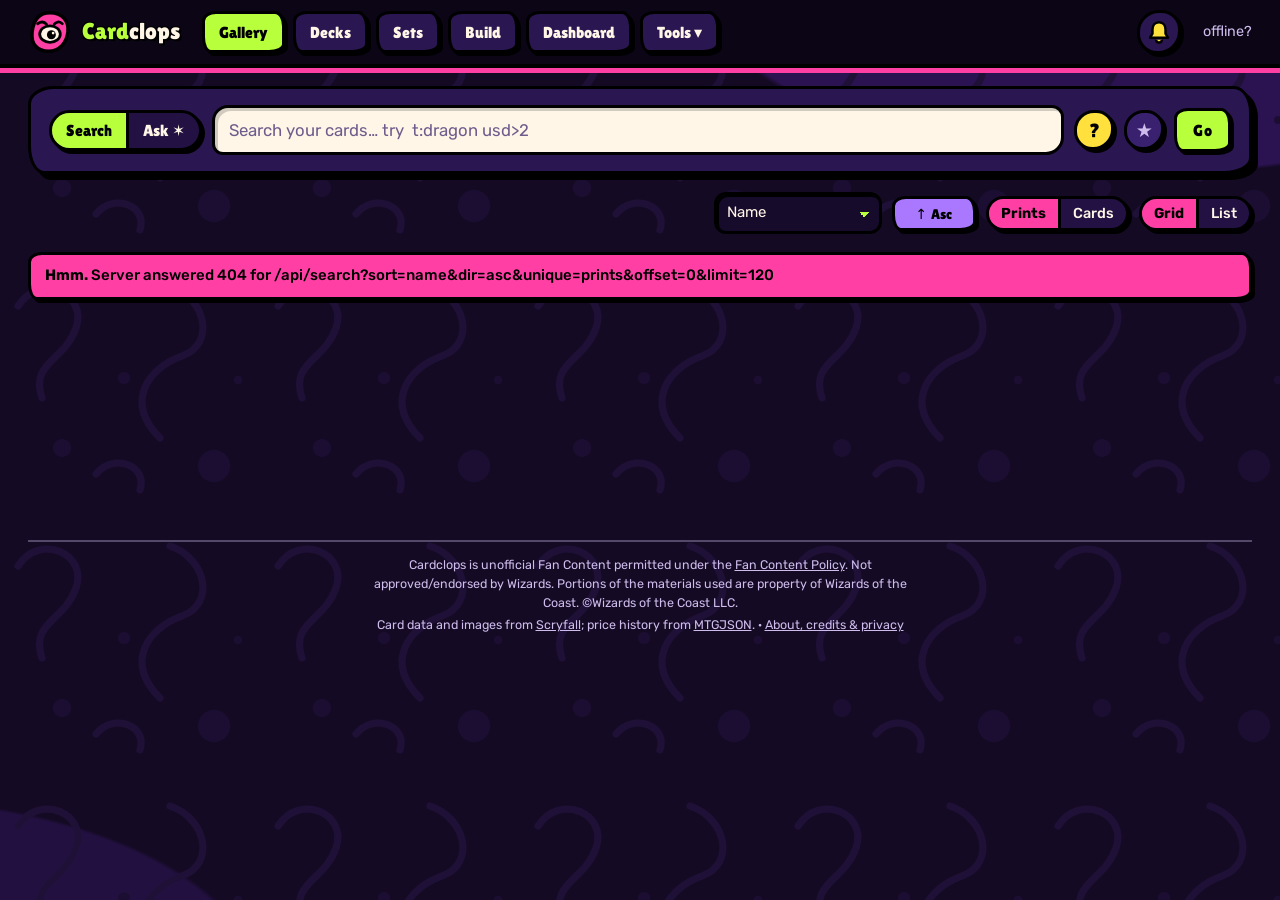
==== commit 217fee9e: "About, credits and privacy page, and a footer with the Fan Content notice The footer on every page c" ====
--- a/static/index.html
+++ b/static/index.html
@@ -56,6 +56,7 @@
           <button type="button" id="toolRefresh"><b>Refresh card data now</b><span>Download today’s cards and prices</span></button>
           <hr class="tools-sep">
           <a href="#/settings" data-tab="settings"><b>Settings</b><span>Theme, text size and data</span></a>
+          <a href="#/about" data-tab="about"><b>About &amp; credits</b><span>Data sources, licenses and privacy</span></a>
           <button type="button" id="toolQuit" hidden><b>Quit Cardclops</b><span>Stop the app on this device</span></button>
         </div>
       </div>
@@ -86,7 +87,13 @@
     <section id="view-settings" class="view" aria-label="Settings" hidden></section>
     <section id="view-binders" class="view" aria-label="Binders" hidden></section>
     <section id="view-rules" class="view" aria-label="Rules" hidden></section>
+    <section id="view-about" class="view" aria-label="About" hidden></section>
   </main>
+
+  <footer class="site-footer">
+    <p>Cardclops is unofficial Fan Content permitted under the <a href="https://company.wizards.com/en/legal/fancontentpolicy" target="_blank" rel="noopener">Fan Content Policy</a>. Not approved/endorsed by Wizards. Portions of the materials used are property of Wizards of the Coast. ©Wizards of the Coast LLC.</p>
+    <p>Card data and images from <a href="https://scryfall.com" target="_blank" rel="noopener">Scryfall</a>; price history from <a href="https://mtgjson.com" target="_blank" rel="noopener">MTGJSON</a>. · <a href="#/about">About, credits &amp; privacy</a></p>
+  </footer>
 
   <div id="modal" class="modal" hidden></div>
   <div id="toast" class="toast" role="status" aria-live="polite"></div>
--- a/static/styles.css
+++ b/static/styles.css
@@ -1731,7 +1731,7 @@
 @media (max-width: 800px) { .sh-body, .lightbox { grid-template-columns: 1fr; } .binder { grid-template-columns: repeat(auto-fill, minmax(92px, 1fr)); gap: 12px 8px; } }
 
 /* ---------- setup wizard ---------- */
-body.in-setup > header, body.in-setup > main, body.in-setup > .job-banner { display: none !important; }
+body.in-setup > header, body.in-setup > main, body.in-setup > .job-banner, body.in-setup > .site-footer { display: none !important; }
 .setup { position: fixed; inset: 0; z-index: 80; overflow-y: auto; padding: 24px 16px; display: grid; place-items: start center; }
 .setup-card { width: min(760px, 100%); display: flex; flex-direction: column; gap: 16px; box-shadow: 10px 10px 0 var(--pink); border-width: 4px; }
 .setup-brand { display: flex; align-items: center; justify-content: space-between; gap: 10px; }
@@ -1854,6 +1854,10 @@
 .pref-facts dd { margin: 0; overflow-wrap: anywhere; }
 .pref-list { margin: 0; padding-left: 20px; display: flex; flex-direction: column; gap: 6px; }
 .arch-note { margin-top: 14px; }
+.site-footer { margin: 28px var(--gutter) 22px; padding-top: 14px; border-top: 2px solid color-mix(in srgb, var(--muted) 35%, transparent); color: var(--muted); font-size: .78rem; line-height: 1.5; text-align: center; }
+.site-footer p { margin: 0 auto 4px; max-width: 70ch; }
+.site-footer a { color: inherit; }
+.fan-notice { padding: 10px 14px; background: var(--well); border: var(--line); border-radius: 12px; }
 .backup-reminder { background: var(--yellow, #ffe23d); color: #000; }
 .backup-reminder .link-btn { color: #000; font-weight: 700; }
 @media (max-width: 600px) { .pref-row { grid-template-columns: 1fr; } }
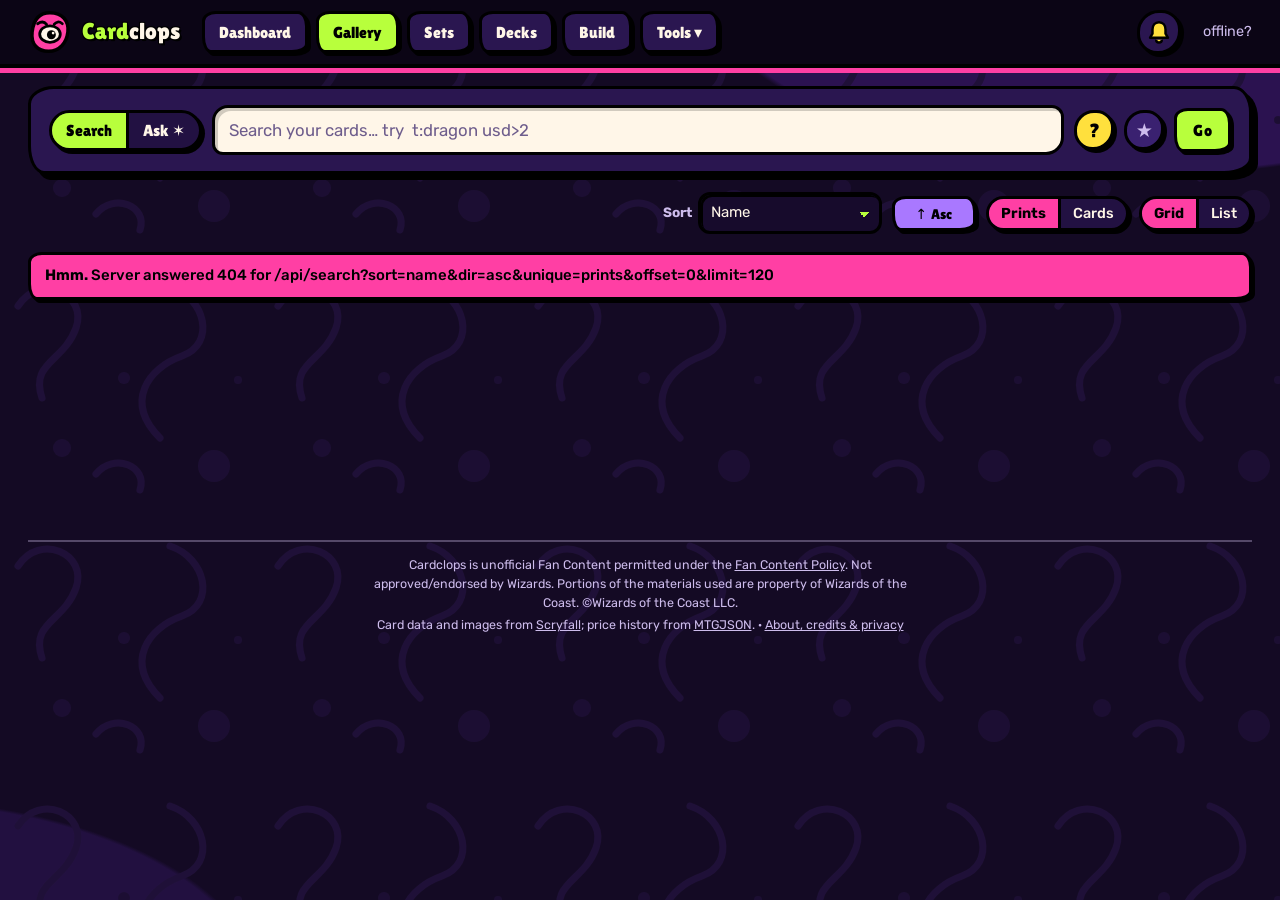
==== commit 739d5f2a: "Nav order: Dashboard, Gallery, Sets, Decks, Build, Tools Co-Authored-By: Claude Opus 5.5 <noreply@an" ====
--- a/static/index.html
+++ b/static/index.html
@@ -4,6 +4,19 @@
   <meta charset="utf-8">
   <meta name="viewport" content="width=device-width, initial-scale=1">
   <title>Cardclops</title>
+  <meta name="description" content="A free Magic: The Gathering collection manager: search your cards like Scryfall, track prices, build and check decks. No account; your collection stays on your device.">
+  <!-- What link previews show (Discord, Slack, iMessage, Facebook, X...): absolute URLs, as they require. -->
+  <meta property="og:type" content="website">
+  <meta property="og:site_name" content="Cardclops">
+  <meta property="og:title" content="Cardclops: your Magic collection, with deck analysis and more">
+  <meta property="og:description" content="Free, no account, in your browser or as a Windows and Android app. Search your cards, track prices, build and check decks.">
+  <meta property="og:url" content="https://cardclops.com/">
+  <meta property="og:image" content="https://cardclops.com/images/social-preview.png">
+  <meta property="og:image:width" content="1280">
+  <meta property="og:image:height" content="640">
+  <meta property="og:image:alt" content="The Cardclops logo, a pink one-eyed creature in front of three cards, beside the name Cardclops">
+  <meta name="twitter:card" content="summary_large_image">
+  <meta name="twitter:image" content="https://cardclops.com/images/social-preview.png">
   <meta name="color-scheme" content="dark">
   <meta name="theme-color" content="#140a24">
   <link rel="icon" href="data:image/svg+xml,%3Csvg xmlns='http://www.w3.org/2000/svg' viewBox='0 0 64 64'%3E%3Cpath d='M32 4C50 4 60 16 58 32S46 60 30 60 4 50 6 32 16 4 32 4Z' fill='%23ff3fa4' stroke='%23000' stroke-width='5'/%3E%3Cellipse cx='32' cy='32' rx='14' ry='12' fill='%23fff6e8' stroke='%23000' stroke-width='4'/%3E%3Ccircle cx='34' cy='33' r='6' fill='%23000'/%3E%3C/svg%3E">
@@ -36,11 +49,11 @@
       <span class="logo-text"><span class="l2"><span class="l2-card">Card</span>clops</span></span>
     </a>
     <nav class="tabs" aria-label="Views">
+      <a href="#/dashboard" data-tab="dashboard">Dashboard</a>
       <a href="#/gallery" data-tab="gallery">Gallery</a>
+      <a href="#/sets" data-tab="sets">Sets</a>
       <a href="#/decks" data-tab="decks">Decks</a>
-      <a href="#/sets" data-tab="sets">Sets</a>
       <a href="#/build" data-tab="build">Build</a>
-      <a href="#/dashboard" data-tab="dashboard">Dashboard</a>
       <div class="tools-menu">
         <button type="button" class="tools-btn" id="toolsBtn" aria-haspopup="true" aria-expanded="false" aria-controls="toolsList">Tools <span aria-hidden="true">▾</span></button>
         <div class="tools-list" id="toolsList" hidden>
--- a/static/styles.css
+++ b/static/styles.css
@@ -1854,6 +1854,16 @@
 .pref-facts dd { margin: 0; overflow-wrap: anywhere; }
 .pref-list { margin: 0; padding-left: 20px; display: flex; flex-direction: column; gap: 6px; }
 .arch-note { margin-top: 14px; }
+.sort-label { display: inline-flex; align-items: center; gap: 6px; }
+.sort-caption { font-size: .85rem; color: var(--muted); font-weight: 700; }
+.clear-search { background: var(--pink); color: #000; }
+.new-deck { display: flex; flex-direction: column; gap: 12px; min-width: min(460px, 80vw); }
+.new-deck-field { display: flex; flex-direction: column; gap: 6px; }
+.new-deck-commander { display: flex; flex-direction: column; gap: 6px; }
+.new-deck-commander[hidden] { display: none; }
+.folder-bar { display: flex; flex-wrap: wrap; align-items: center; gap: 8px; margin: 10px 0 4px; }
+.folder-chip[aria-pressed="true"] { background: var(--lime); color: #000; }
+.folder-add { border-style: dashed; }
 .site-footer { margin: 28px var(--gutter) 22px; padding-top: 14px; border-top: 2px solid color-mix(in srgb, var(--muted) 35%, transparent); color: var(--muted); font-size: .78rem; line-height: 1.5; text-align: center; }
 .site-footer p { margin: 0 auto 4px; max-width: 70ch; }
 .site-footer a { color: inherit; }
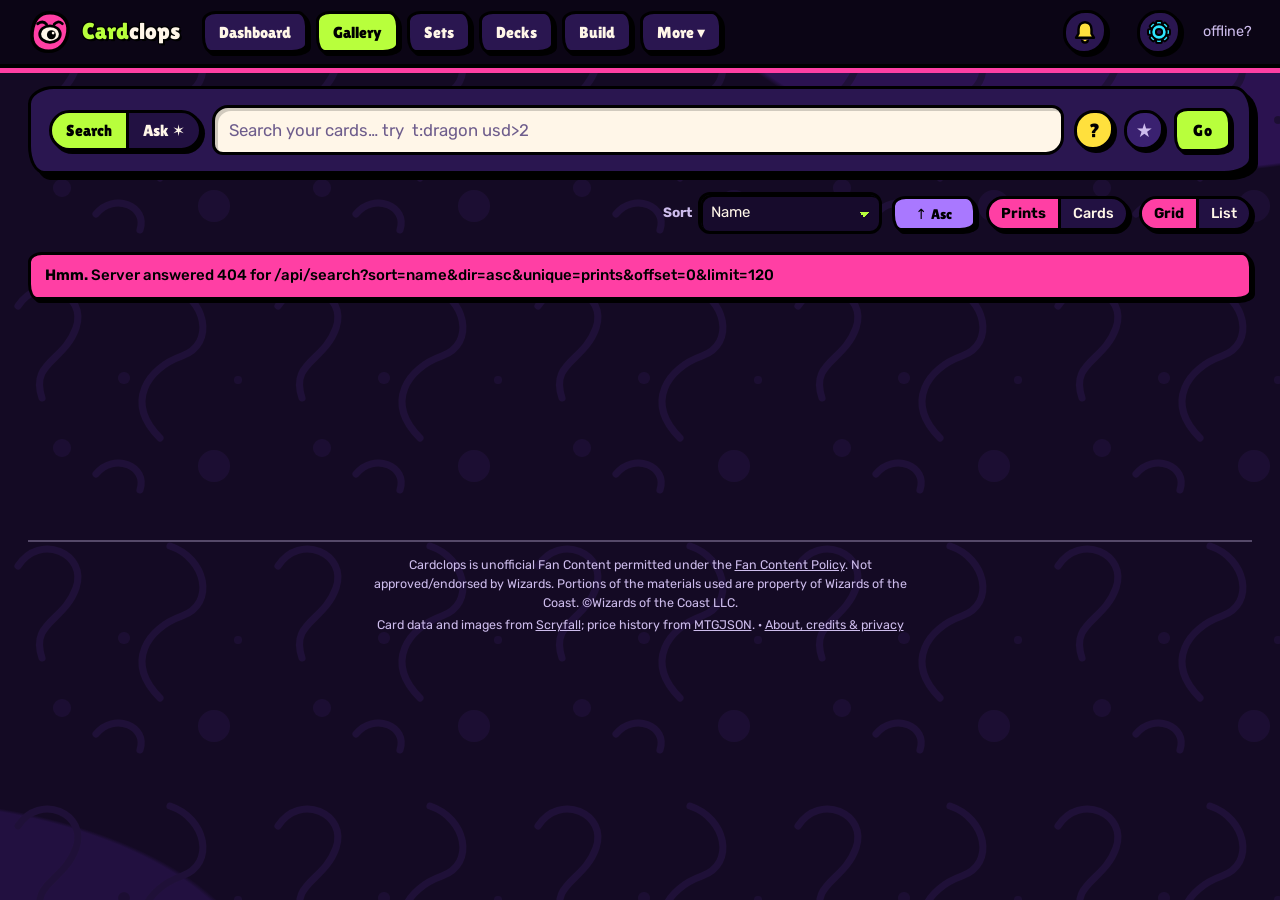
==== commit 1d6bfcb0: "Header: a settings gear beside the bell; Tools is now More Settings opens from the gear (lit while i" ====
--- a/static/index.html
+++ b/static/index.html
@@ -55,7 +55,7 @@
       <a href="#/decks" data-tab="decks">Decks</a>
       <a href="#/build" data-tab="build">Build</a>
       <div class="tools-menu">
-        <button type="button" class="tools-btn" id="toolsBtn" aria-haspopup="true" aria-expanded="false" aria-controls="toolsList">Tools <span aria-hidden="true">▾</span></button>
+        <button type="button" class="tools-btn" id="toolsBtn" aria-haspopup="true" aria-expanded="false" aria-controls="toolsList">More <span aria-hidden="true">▾</span></button>
         <div class="tools-list" id="toolsList" hidden>
           <a href="#/radar" data-tab="radar"><b>Reprint radar</b><span>Your cards in upcoming sets</span></a>
           <a href="#/deck" data-tab="deck"><b>Deck check</b><span>Paste a list, see what you own</span></a>
@@ -68,7 +68,6 @@
           <button type="button" id="toolUpdate"><b>Update my collection</b><span>Import a fresh CSV export</span></button>
           <button type="button" id="toolRefresh"><b>Refresh card data now</b><span>Download today’s cards and prices</span></button>
           <hr class="tools-sep">
-          <a href="#/settings" data-tab="settings"><b>Settings</b><span>Theme, text size and data</span></a>
           <a href="#/about" data-tab="about"><b>About &amp; credits</b><span>Data sources, licenses and privacy</span></a>
           <button type="button" id="toolQuit" hidden><b>Quit Cardclops</b><span>Stop the app on this device</span></button>
         </div>
@@ -77,6 +76,9 @@
     <a class="bell" id="alertBell" href="#/alerts" aria-label="Price alerts" title="Price alerts">
       <svg viewBox="0 0 32 32" aria-hidden="true"><path d="M16 4c-5 0-8 4-8 9v5l-3 5h22l-3-5v-5c0-5-3-9-8-9Z" fill="var(--yellow)" stroke="#000" stroke-width="3" stroke-linejoin="round"/><path d="M12.5 25.5a3.5 3.5 0 0 0 7 0" fill="var(--yellow)" stroke="#000" stroke-width="3"/></svg>
       <span class="bell-count" hidden>0</span>
+    </a>
+    <a class="bell gear" id="settingsGear" href="#/settings" aria-label="Settings" title="Settings">
+      <svg viewBox="0 0 32 32" aria-hidden="true"><g fill="var(--cyan)" stroke="#000" stroke-width="2.5" stroke-linejoin="round"><rect x="12.5" y="2.5" width="7" height="8" rx="1.5" transform="rotate(0 16 16)"/><rect x="12.5" y="2.5" width="7" height="8" rx="1.5" transform="rotate(45 16 16)"/><rect x="12.5" y="2.5" width="7" height="8" rx="1.5" transform="rotate(90 16 16)"/><rect x="12.5" y="2.5" width="7" height="8" rx="1.5" transform="rotate(135 16 16)"/><rect x="12.5" y="2.5" width="7" height="8" rx="1.5" transform="rotate(180 16 16)"/><rect x="12.5" y="2.5" width="7" height="8" rx="1.5" transform="rotate(225 16 16)"/><rect x="12.5" y="2.5" width="7" height="8" rx="1.5" transform="rotate(270 16 16)"/><rect x="12.5" y="2.5" width="7" height="8" rx="1.5" transform="rotate(315 16 16)"/></g><circle cx="16" cy="16" r="9.5" fill="var(--cyan)" stroke="#000" stroke-width="2.5"/><circle cx="16" cy="16" r="3.8" fill="var(--panel)" stroke="#000" stroke-width="2.5"/></svg>
     </a>
     <div class="header-stats" id="headerStats" aria-live="polite"></div>
   </header>
--- a/static/styles.css
+++ b/static/styles.css
@@ -1537,9 +1537,11 @@
 /* ---------- header bell ---------- */
 .bell { position: relative; display: grid; place-items: center; width: 44px; height: 44px; flex: none; margin-left: auto; background: var(--panel); border: var(--line); border-radius: 50% 44% 52% 46%; box-shadow: var(--shadow-sm); }
 .bell + .header-stats { margin-left: 0; }
+.bell.gear { margin-left: 8px; }                  /* beside the bell, which takes the free space */
 .bell svg { width: 26px; height: 26px; }
 .bell:hover { background: var(--panel-3); transform: rotate(-8deg); }
 .bell[aria-current] { background: var(--orange); }
+.bell.gear:hover { transform: rotate(30deg); }
 .bell.ringing svg { animation: ring 2.4s ease-in-out infinite; transform-origin: 50% 15%; }
 @keyframes ring { 0%, 70%, 100% { transform: rotate(0); } 75% { transform: rotate(14deg); } 82% { transform: rotate(-12deg); } 89% { transform: rotate(8deg); } }
 .bell-count { position: absolute; top: -8px; right: -10px; min-width: 22px; height: 22px; padding: 0 5px; display: grid; place-items: center; font: 400 .8rem var(--font-display); color: #000; background: var(--pink); border: 2px solid #000; border-radius: var(--pill); }
